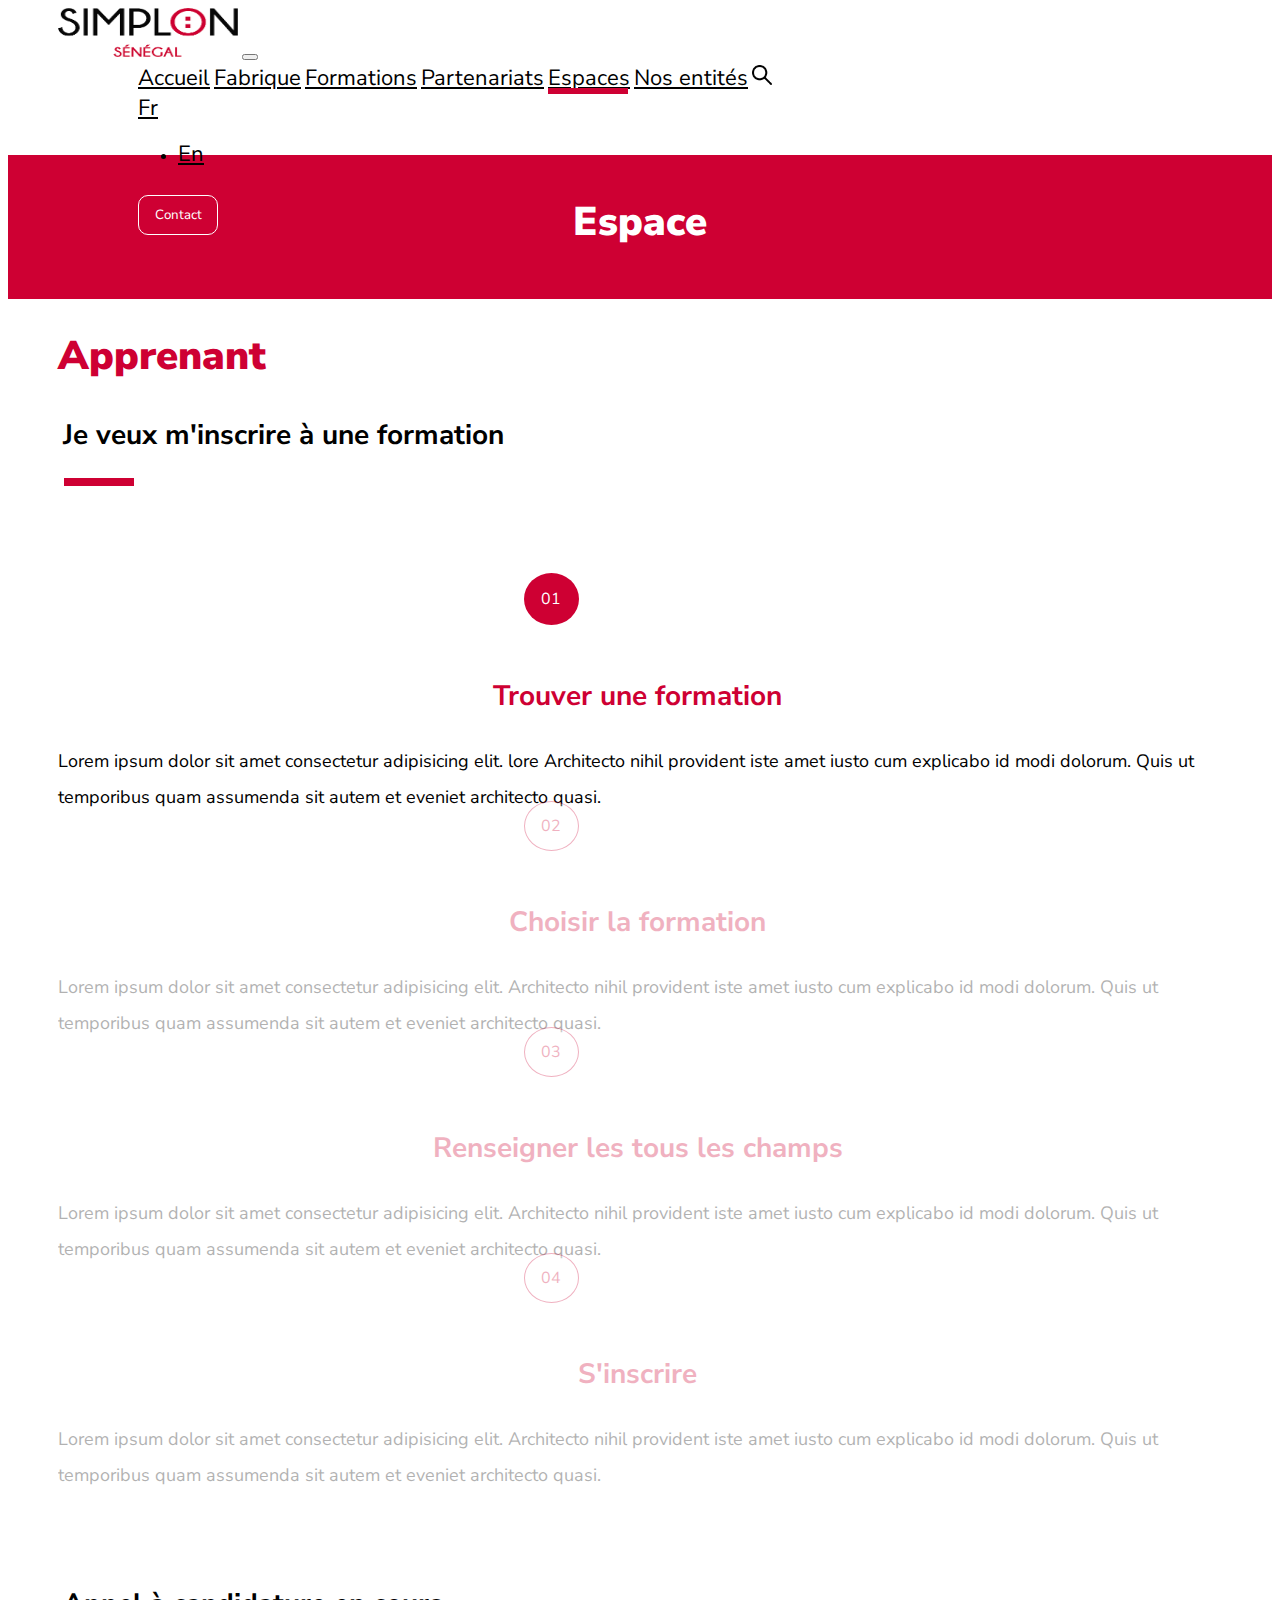
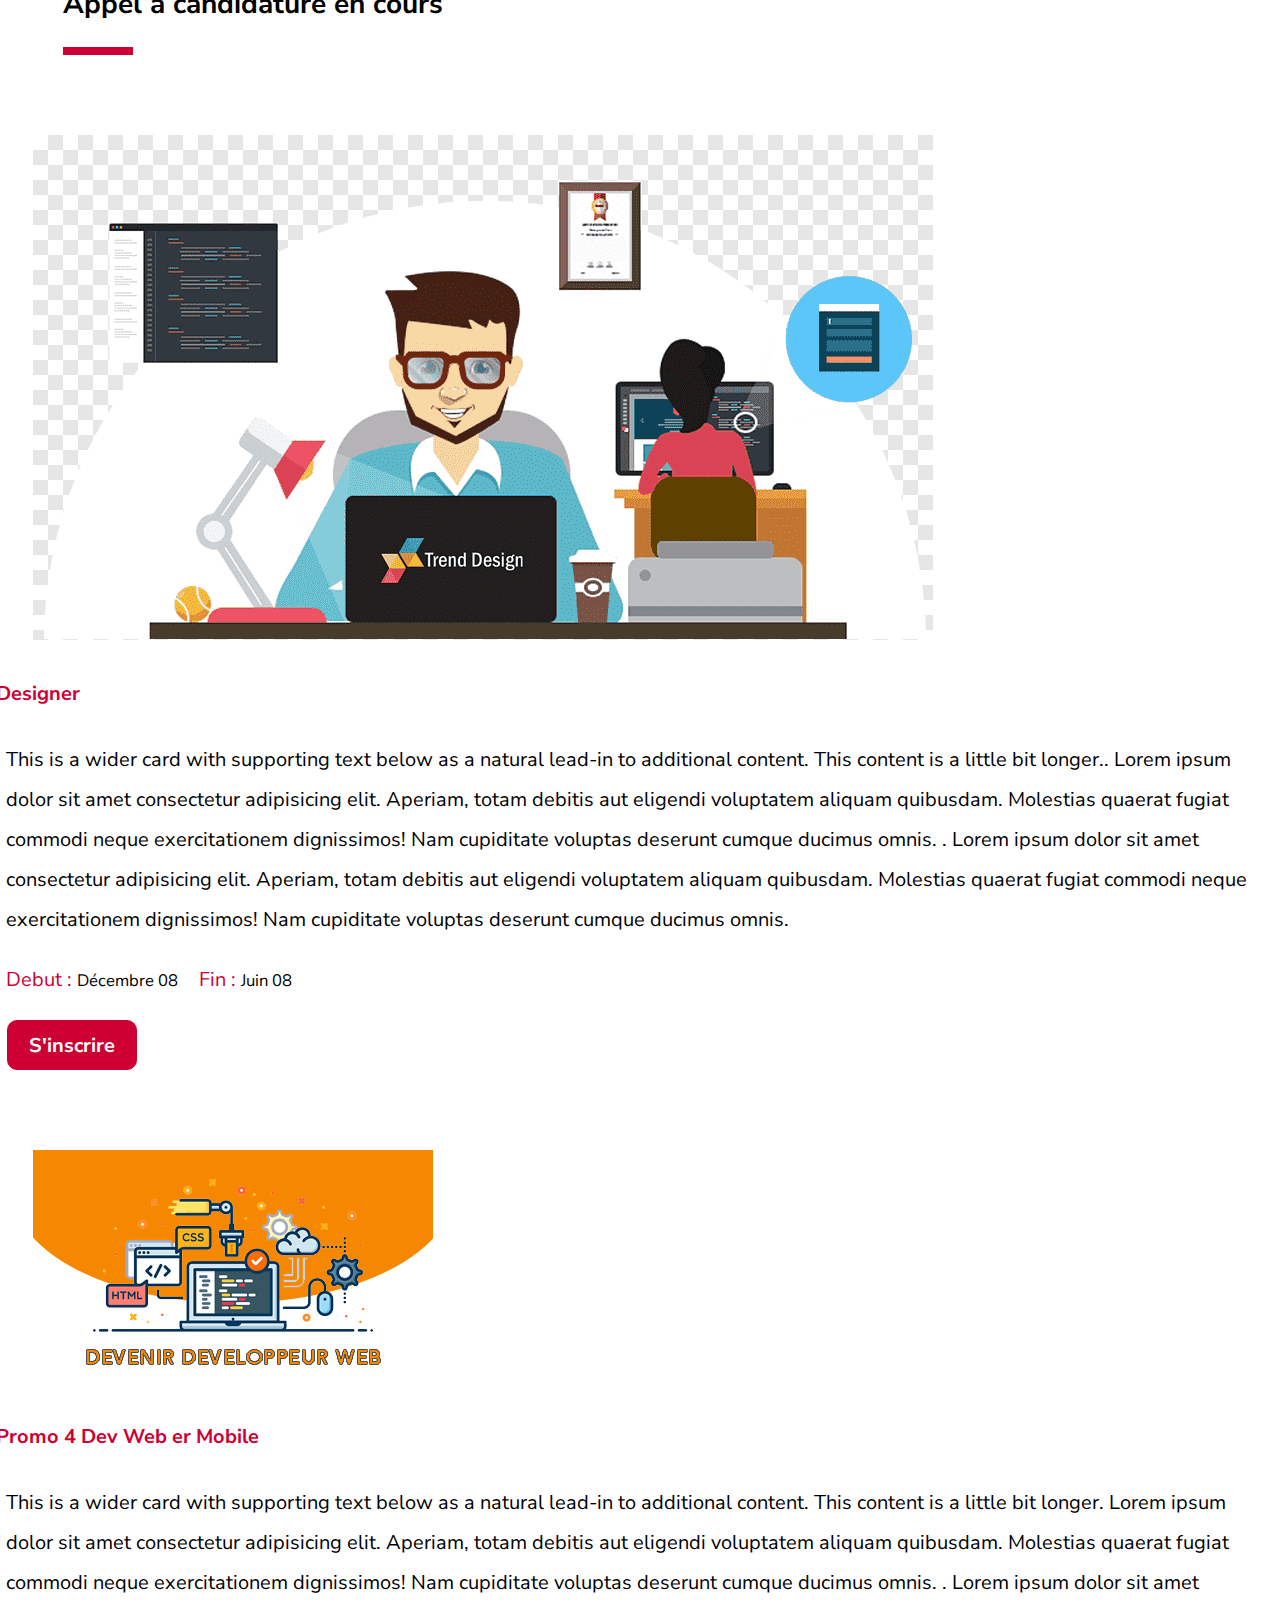
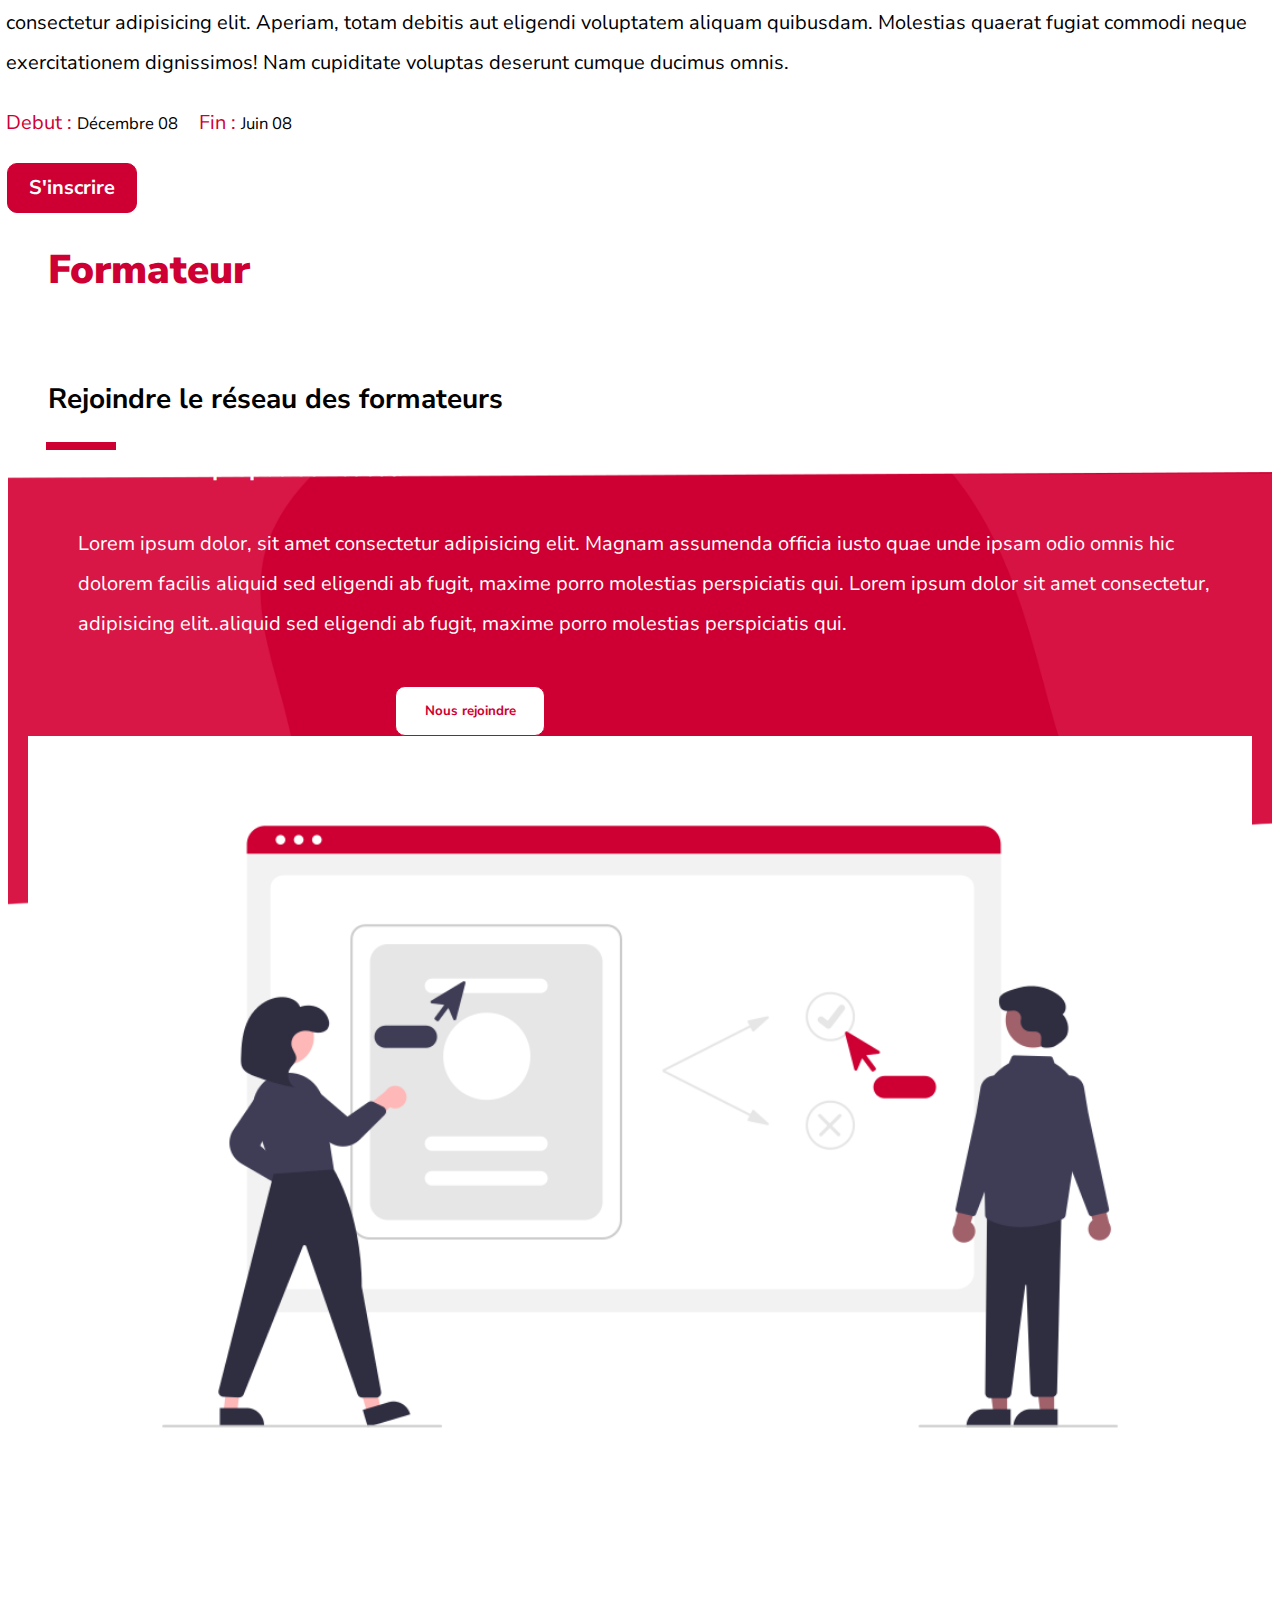
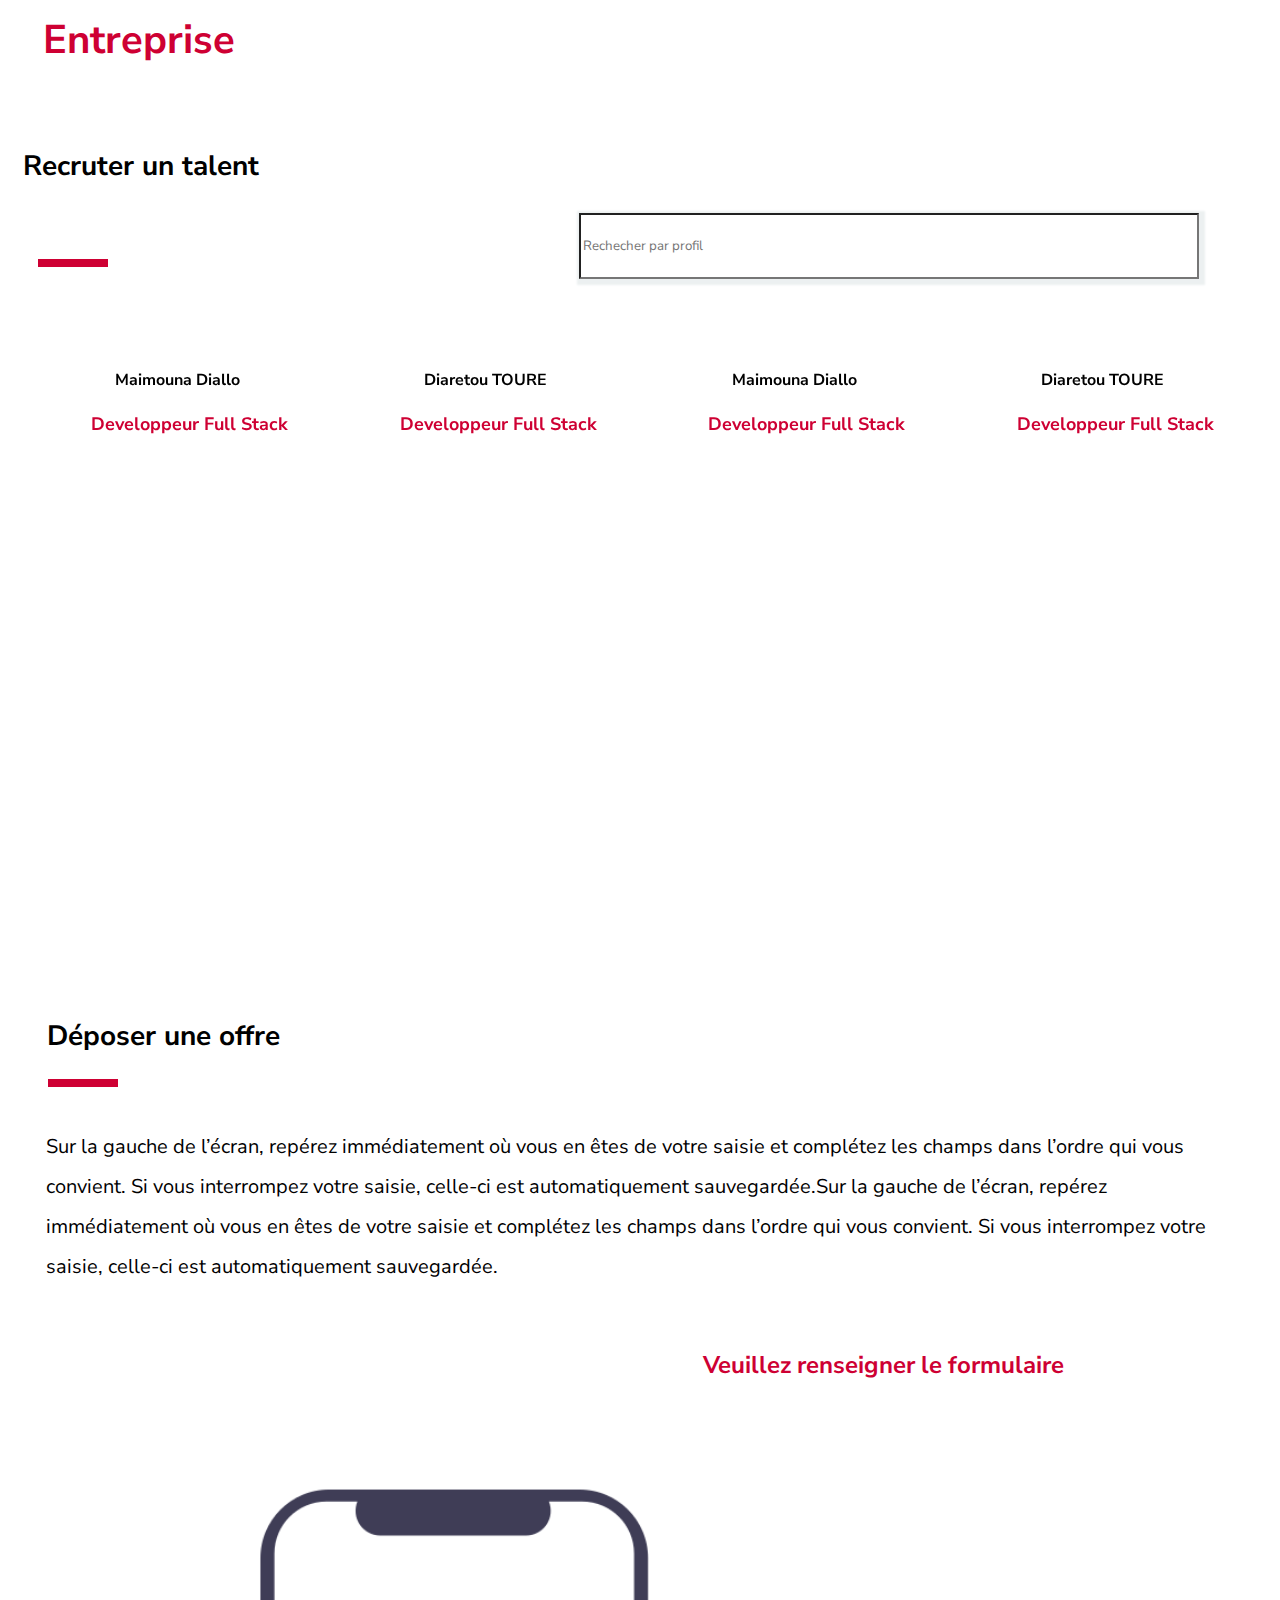
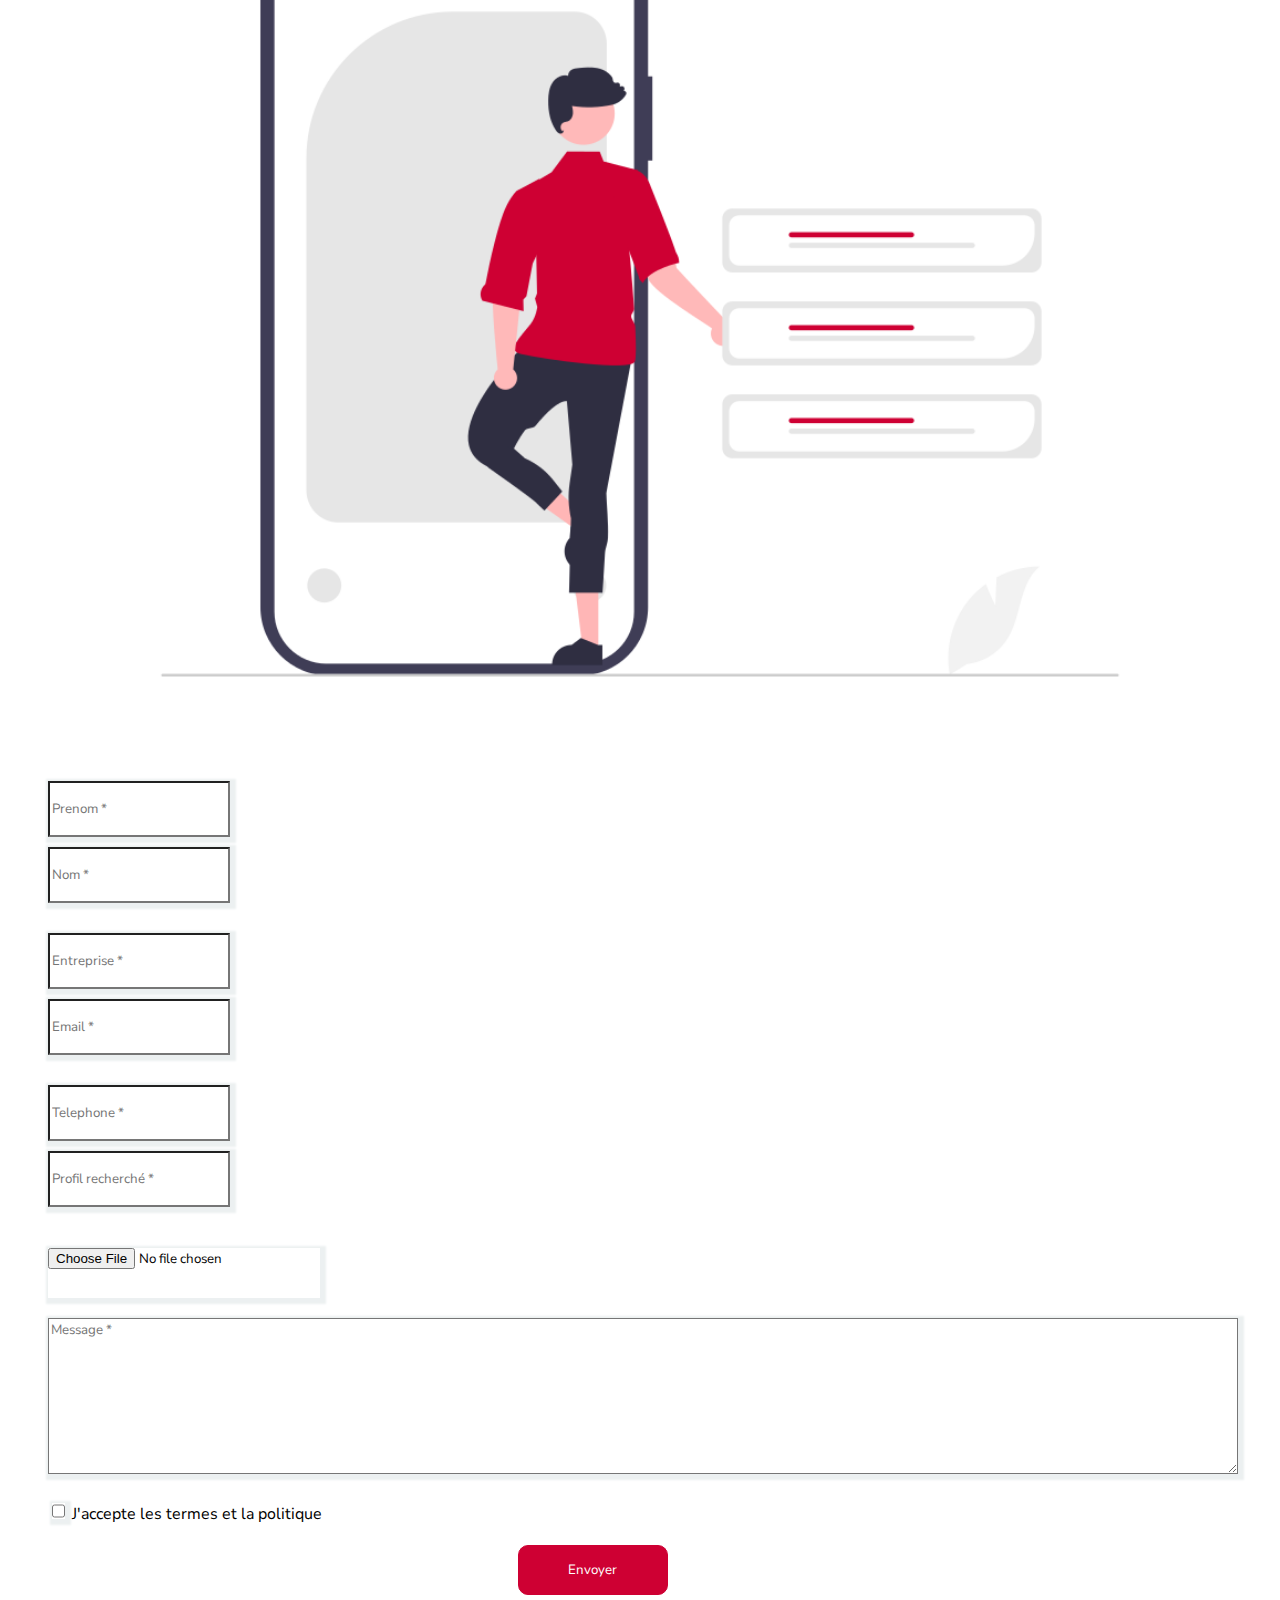
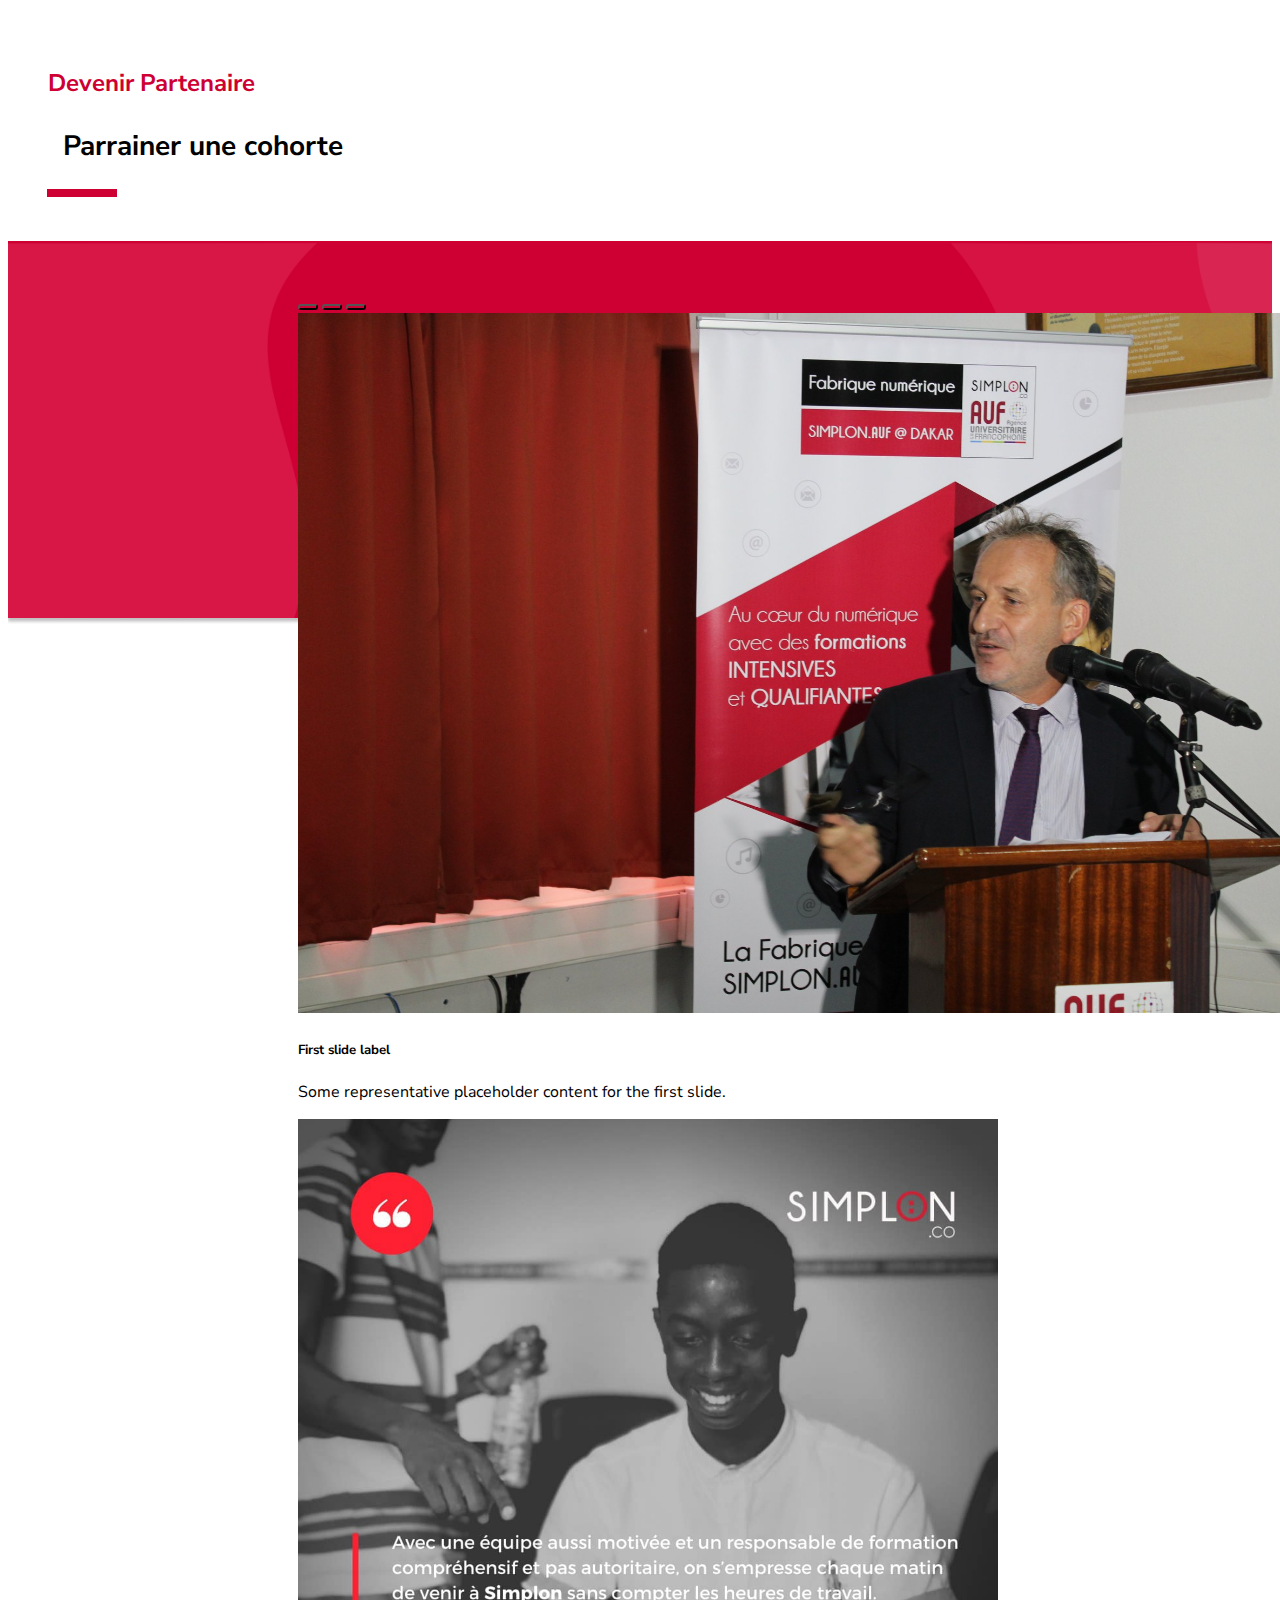
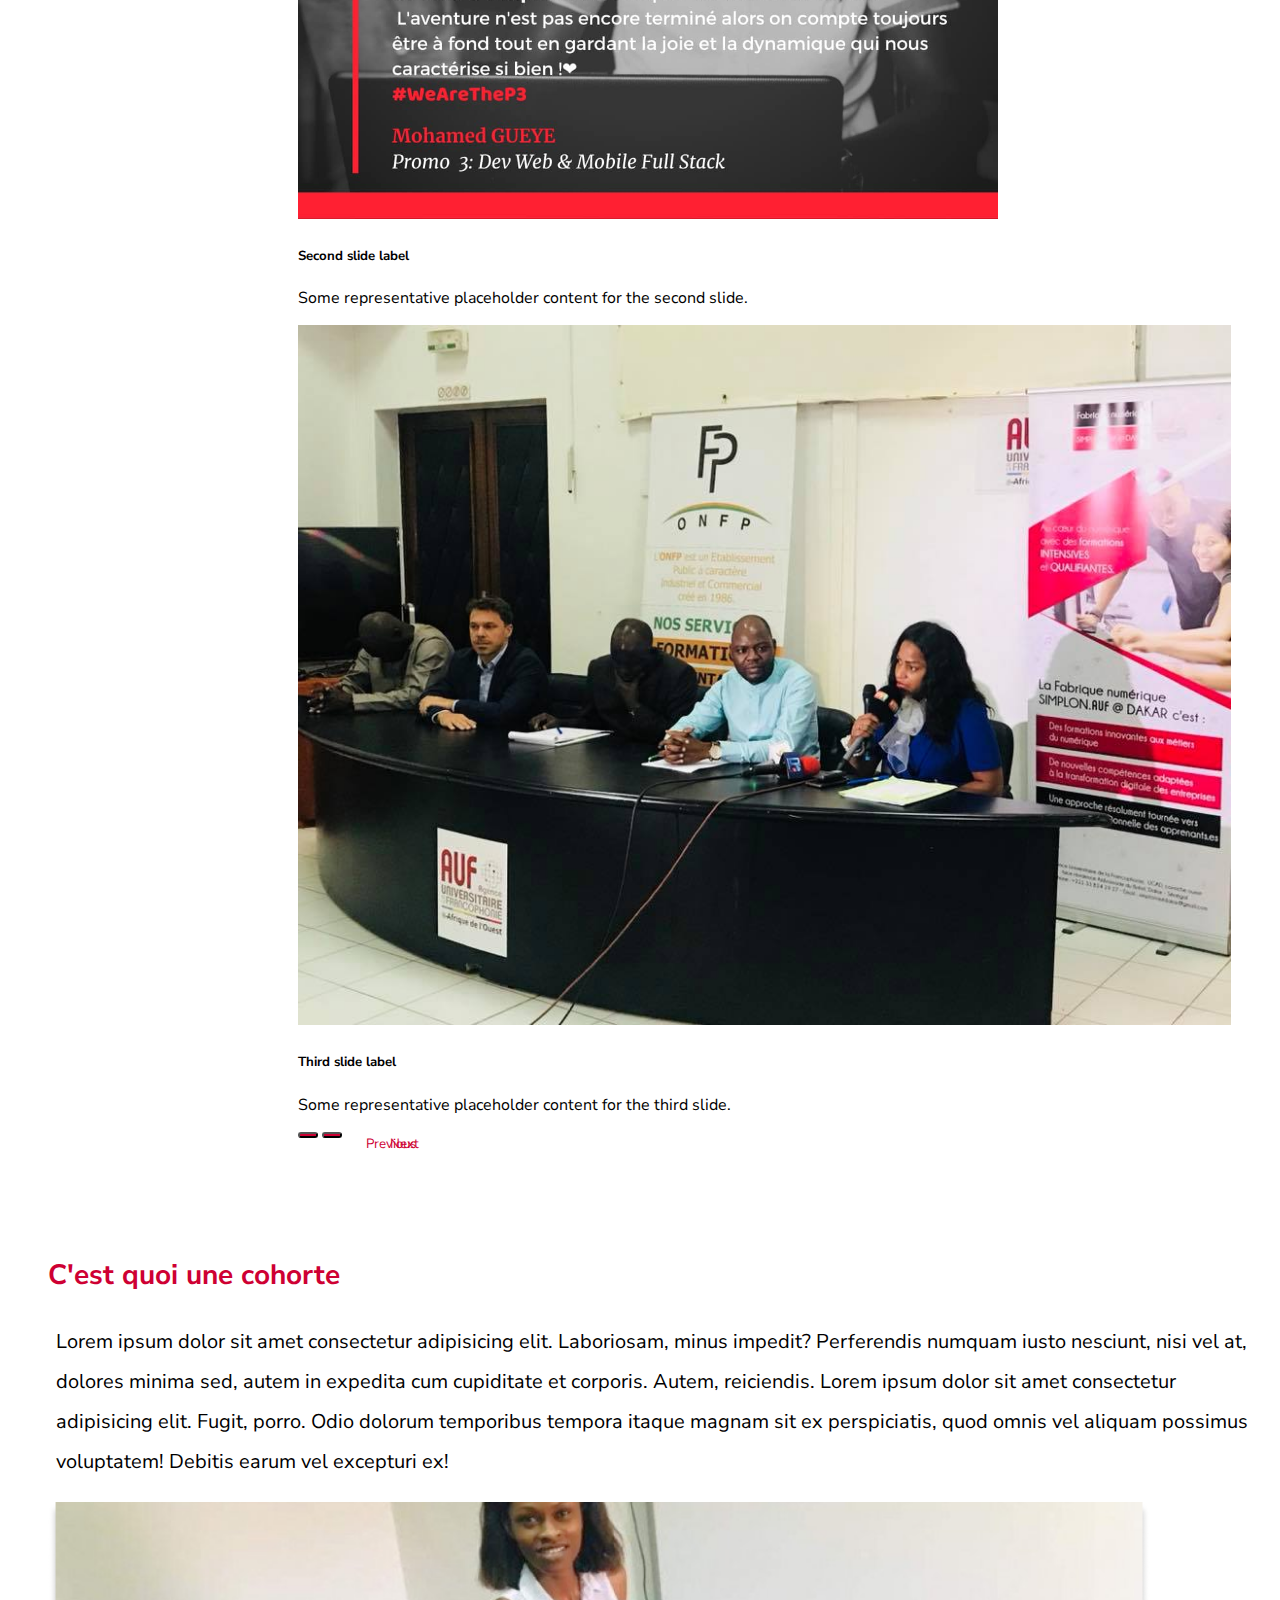
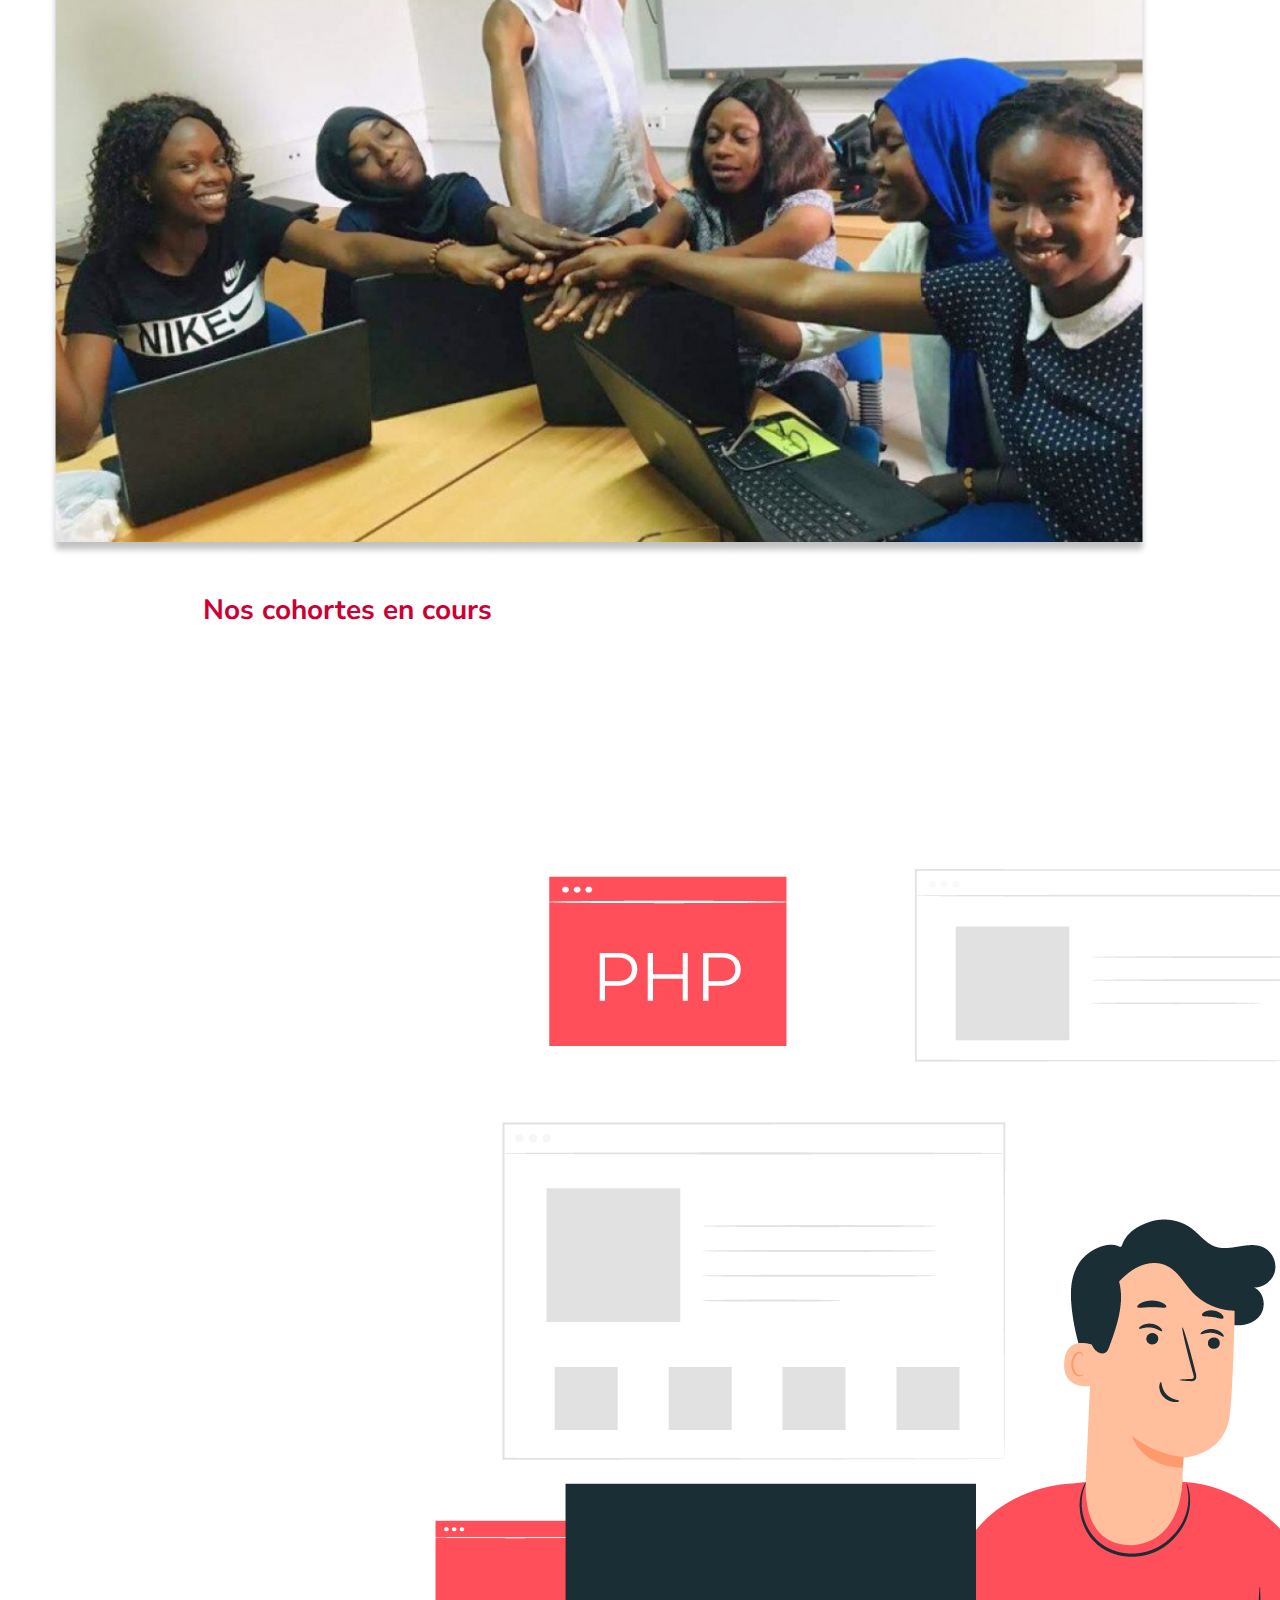
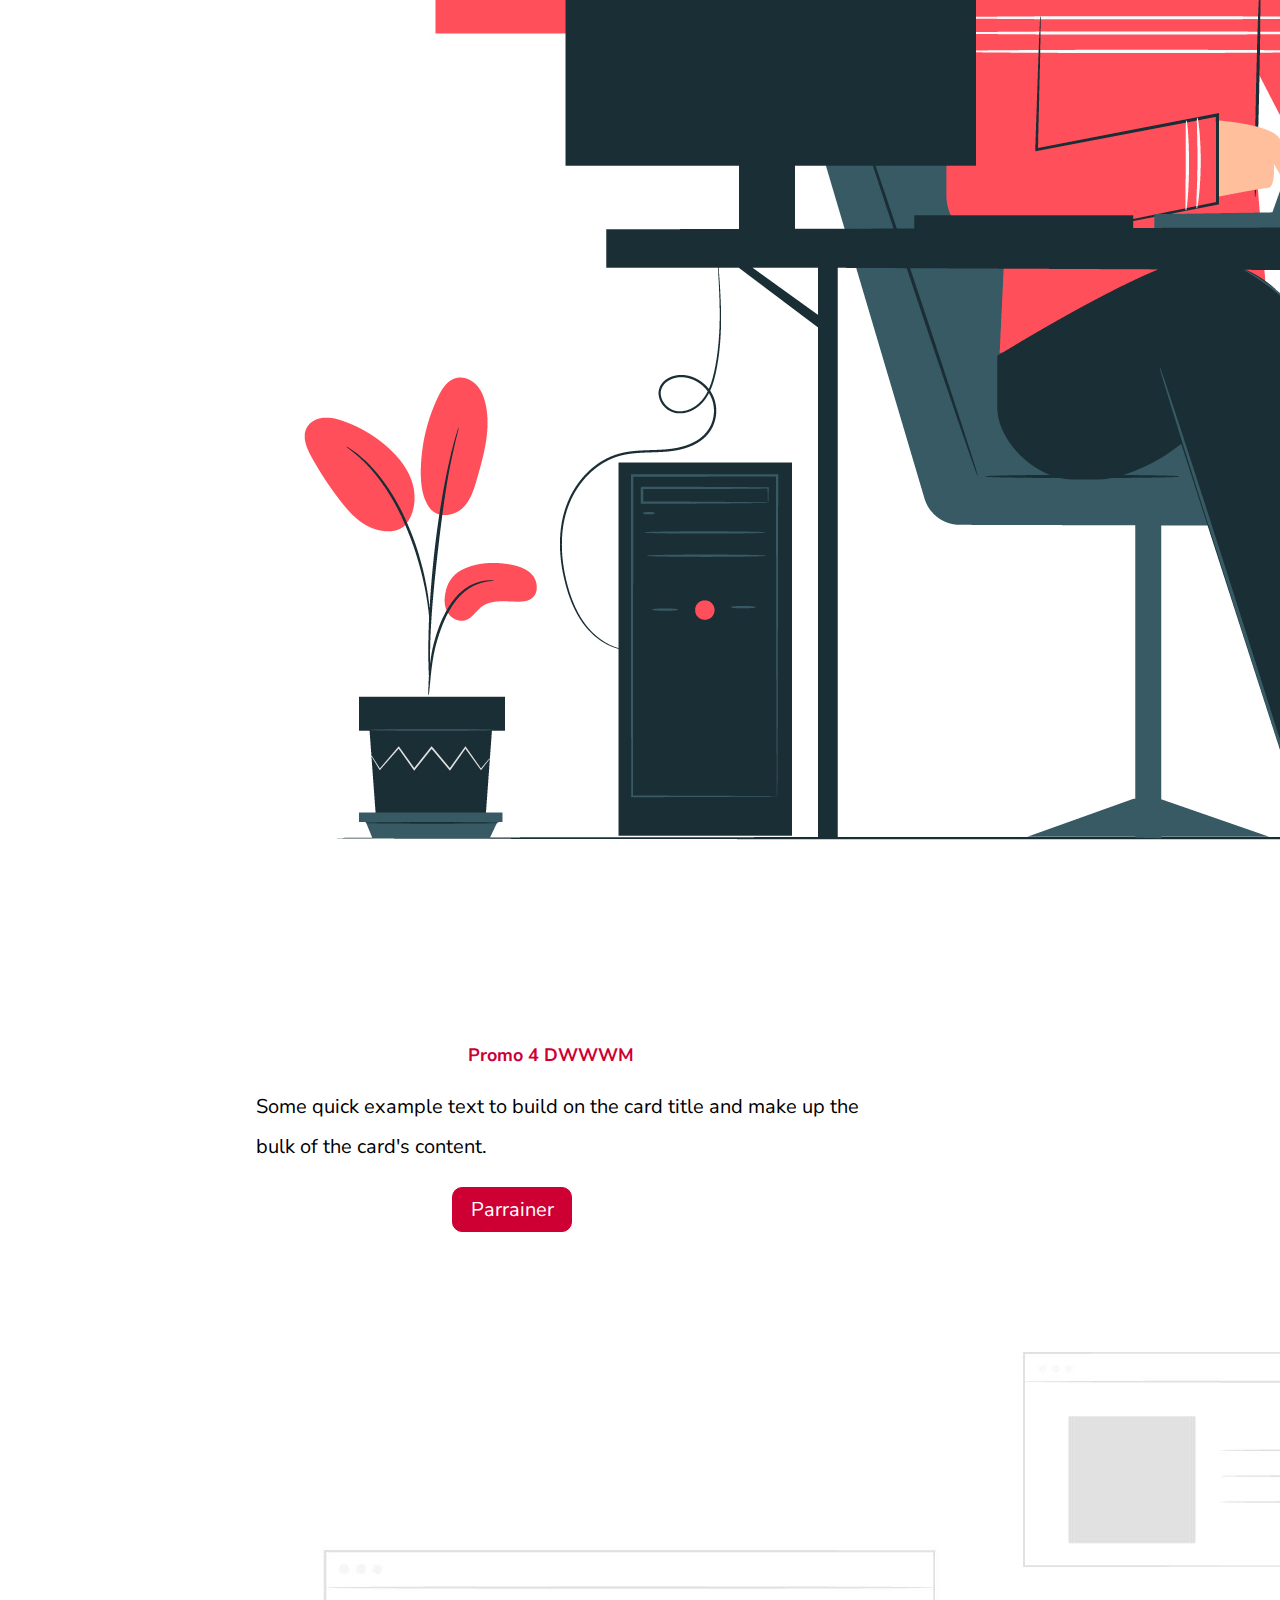
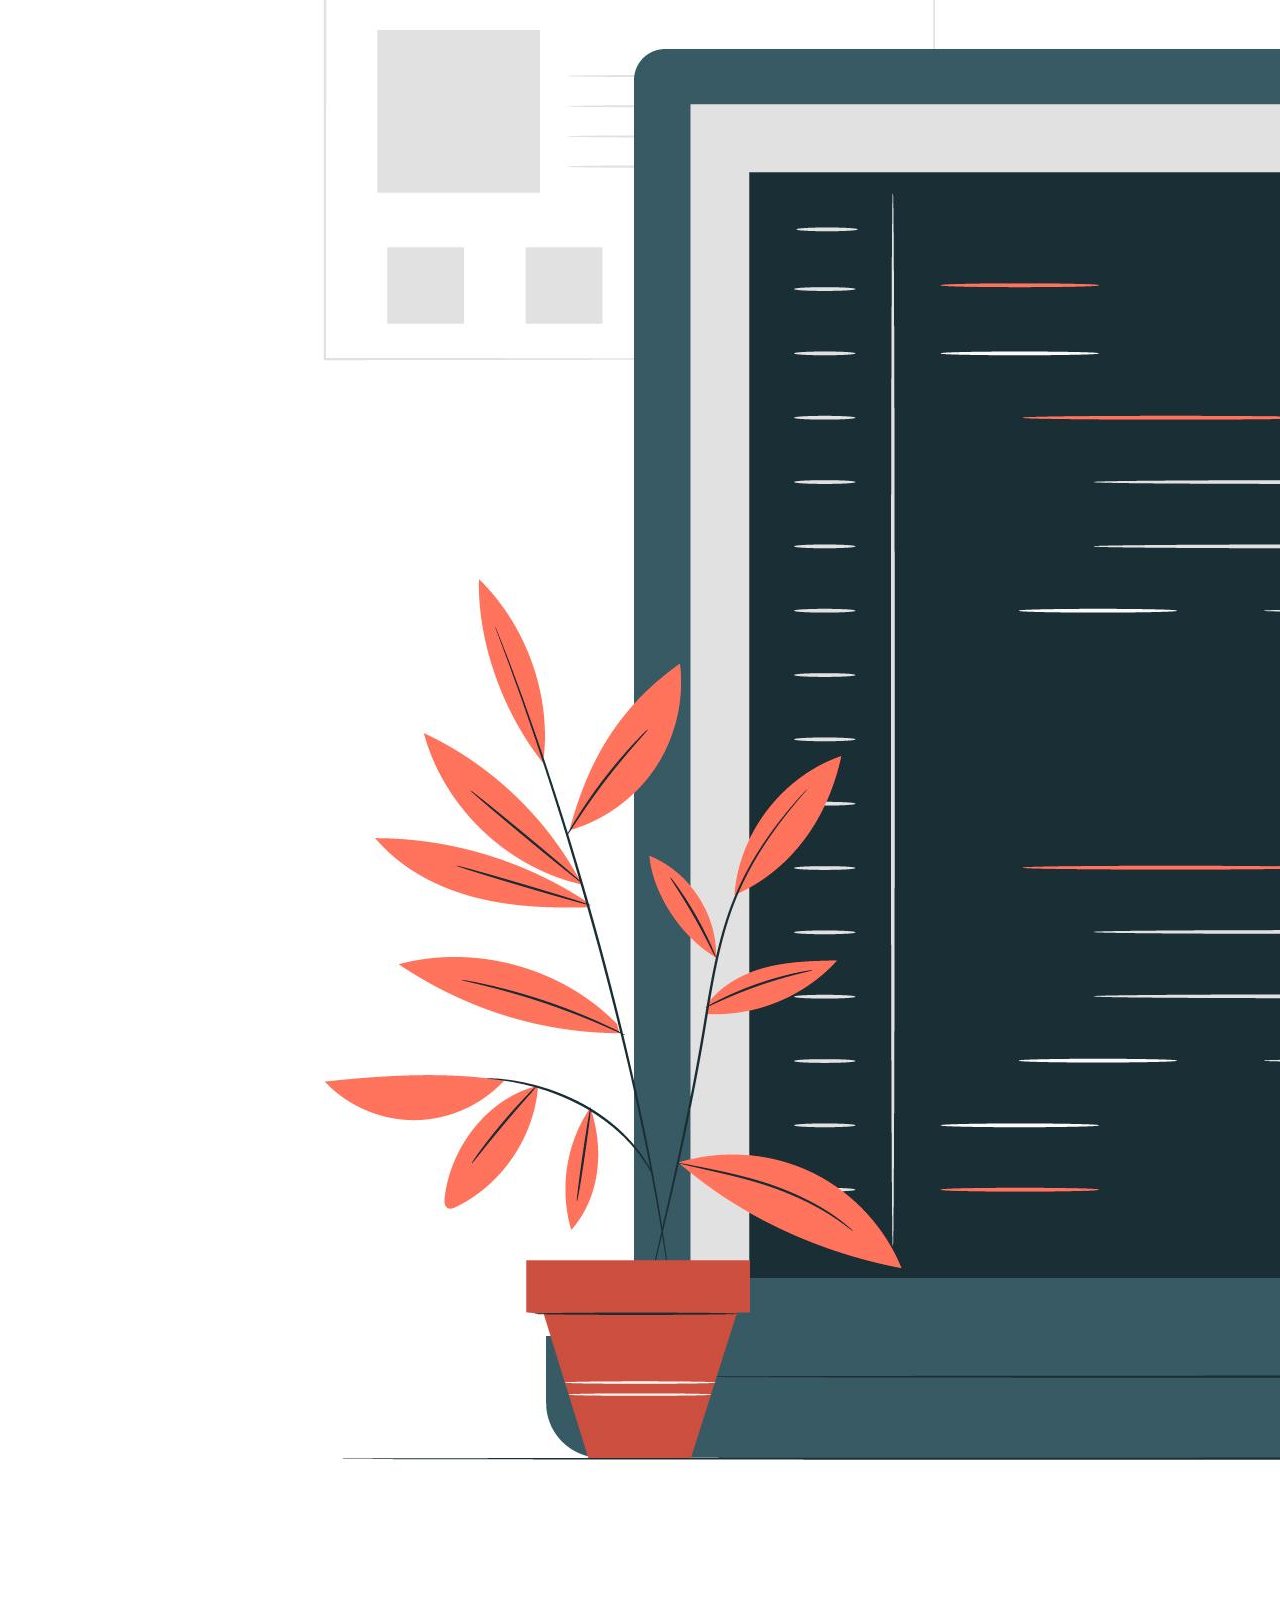
==== espace.html @ 949b2ce4 "Feat : Rectification pour la partie appel à la candidature en cours" ====
<!DOCTYPE html>
<html lang="fr">
<head>
    <meta charset="UTF-8">
    <meta http-equiv="X-UA-Compatible" content="IE=edge">
    <meta name="viewport" content="width=device-width, initial-scale=1.0">
    <link href="https://cdn.jsdelivr.net/npm/bootstrap@5.1.3/dist/css/bootstrap.min.css" rel="stylesheet" integrity="sha384-1BmE4kWBq78iYhFldvKuhfTAU6auU8tT94WrHftjDbrCEXSU1oBoqyl2QvZ6jIW3" crossorigin="anonymous">
    <!--Owl Bootstrap-->
    <link rel="stylesheet" href="https://cdnjs.cloudflare.com/ajax/libs/OwlCarousel2/2.3.4/assets/owl.carousel.min.css" integrity="sha512-tS3S5qG0BlhnQROyJXvNjeEM4UpMXHrQfTGmbQ1gKmelCxlSEBUaxhRBj/EFTzpbP4RVSrpEikbmdJobCvhE3g==" crossorigin="anonymous" referrerpolicy="no-referrer"/>
    <!--Fin-->
    <!--Owl Bootstrap Theme-->
    <link rel="stylesheet" href="https://cdnjs.cloudflare.com/ajax/libs/OwlCarousel2/2.3.4/assets/owl.theme.default.min.css" integrity="sha512-sMXtMNL1zRzolHYKEujM2AqCLUR9F2C4/05cdbxjjLSRvMQIciEPCQZo++nk7go3BtSuK9kfa/s+a4f4i5pLkw==" crossorigin="anonymous" referrerpolicy="no-referrer"/>
    <!--Fin-->
    <!--Script font Awesome-->
    <script src="https://kit.fontawesome.com/701e555d7c.js" crossorigin="anonymous"></script>
    <!---->
    <script src="https://cdn.jsdelivr.net/npm/bootstrap@5.1.3/dist/js/bootstrap.bundle.min.js" integrity="sha384-ka7Sk0Gln4gmtz2MlQnikT1wXgYsOg+OMhuP+IlRH9sENBO0LRn5q+8nbTov4+1p" crossorigin="anonymous"></script>
    <link rel="stylesheet" href="espace.css">
    <title>Espace</title>
</head>
<body>
    <header>
        <nav class="navbar navbar-expand-lg navbar-light bg-light">
            <div class="container-fluid">
              <a class="navbar-brand" href="#"><img src="Images/logo.png" class="logo" alt=""></a>
              <button class="navbar-toggler" type="button" data-bs-toggle="collapse" data-bs-target="#navbarNavAltMarkup" aria-controls="navbarNavAltMarkup" aria-expanded="false" aria-label="Toggle navigation">
                <span class="navbar-toggler-icon"></span>
              </button>
              <div class="collapse navbar-collapse" id="navbarNavAltMarkup">
                <div class="navbar-nav">
                  <a class="nav-link" href="#">Accueil</a>
                  <a class="nav-link ms-5" href="#">Fabrique</a>
                  <a class="nav-link ms-5" href="#">Formations</a>
                  <a class="nav-link ms-5" href="#">Partenariats</a>
                  <a class="nav-link ms-5 active" href="#" id="trait">Espaces</a>
                  <a class="nav-link ms-5" href="#">Nos entités</a>
                  <a class="nav-link ms-5" href="#"><img src="Images/search.png" class="loupe" alt=""></a>
                  <div class="nav-item dropdown">
                      <a class="nav-link dropdown-toggle ms-5" data-bs-toggle="dropdown" href="#" role="button" aria-expanded="false">Fr</a>
                      <ul class="dropdown-menu" >
                        <li><a class="dropdown-item" href="#">En</a></li>
                      </ul>
                  </div>
                 <button class="btn-contact ms-5">Contact</button>             
                </div>
              </div>
            </div>
          </nav>
    </header>
    
    <main>
      <!-- Bande Rouge de Espace -->
      <nav class="container-fluid" id="bande-rouge">
        <h2><b>Espace</b></h2>
      </nav>
      <!-- Partie -->
      <section class="apprenant">
        <h2 class="text-center"><b>Apprenant</b></h2>
        <h3>Je veux m'inscrire à une formation</h3>
        <div class="barre"></div><br>
        <div class="row">
          <div class="col-lg-3">
            <div class="column1">
                <button class="cercle">01<div id="barre-entre-chiffre"></div></button>
                <div id="barre-entre-chiffre"></div>
                <h3>Trouver une formation</h3>
                <span>Lorem ipsum dolor sit amet consectetur adipisicing elit. lore Architecto nihil provident iste amet iusto cum explicabo id modi dolorum. Quis ut temporibus quam assumenda sit autem et eveniet architecto quasi.</span>
            
            </div>
          </div>
            <div class="col-lg-3">
              <div class="column2">
                <button class="cercle-blanc">02</button>
                <h3>Choisir la formation</h3>
                <span>Lorem ipsum dolor sit amet consectetur adipisicing elit. Architecto nihil provident iste amet iusto cum explicabo id modi dolorum. Quis ut temporibus quam assumenda sit autem et eveniet architecto quasi.</span>
              </div>  
            </div>
            <div class="col-lg-3">
              <div class="column3">
                <button class="cercle-blanc">03</button>
                <h3>Renseigner les tous les champs</h3>
                <span>Lorem ipsum dolor sit amet consectetur adipisicing elit. Architecto nihil provident iste amet iusto cum explicabo id modi dolorum. Quis ut temporibus quam assumenda sit autem et eveniet architecto quasi.</span>
              </div>
            </div>
            <div class="col-lg-3">
              <div class="column4">
                <button class="cercle-blanc">04</button>
                <h3>S'inscrire</h3>
                <span>Lorem ipsum dolor sit amet consectetur adipisicing elit. Architecto nihil provident iste amet iusto cum explicabo id modi dolorum. Quis ut temporibus quam assumenda sit autem et eveniet architecto quasi.</span>
              </div>  
            </div>
        </div>
    </section>
    <br><br>
    <!-- fin de block -->
    <!-- Appel à une candidature en cours  -->
    <section>
      <div class="candidature">
        <h3>Appel à candidature en cours</h3>
          <div class="barre"></div>
          <div class="container-fluid p-md-5">
              <div class="card mb-3">
                  <div class="row g-0">
                      <div class="col-md-6">
                          <img src="Images/design.png" class="img-fluid rounded-start w-md-100" alt="..."  >
                      </div>
                      <div class="col-md-6 w-sm-100 w-md-100">
                          <div class="card-body ">
                            <h5 class="card-title text-center ">Designer</h5>
                            <p class="card-text" >This is a wider card with supporting text below as a natural lead-in to additional content. This content is a little bit longer.. Lorem ipsum dolor sit amet consectetur adipisicing elit. Aperiam, totam debitis aut eligendi voluptatem aliquam quibusdam. Molestias quaerat fugiat commodi neque exercitationem dignissimos! Nam cupiditate voluptas deserunt cumque ducimus omnis. . Lorem ipsum dolor sit amet consectetur adipisicing elit. Aperiam, totam debitis aut eligendi voluptatem aliquam quibusdam. Molestias quaerat fugiat commodi neque exercitationem dignissimos! Nam cupiditate voluptas deserunt cumque ducimus omnis.</p>
                            <p class="card-text"><span>Debut :&nbsp;</span><small class="text-muted">Décembre 08 &emsp;</small><span>Fin :&nbsp;</span><small class="text-muted">Juin 08</small></p>
                            <button class="text-center">S'inscrire</button>
                          </div>
                      </div>
                   </div>
                
                  <div class="row g-0">
                      <div class="col-md-6">
                          <img src="Images/dev.png" class="img-fluid rounded-start w-100" alt="..."  >
                      </div>
                      <div class="col-md-6 w-sm-100">
                          <div class="card-body">
                              <h5 class="card-title text-center">Promo 4 Dev Web er Mobile</h5>
                              <p class="card-text" >This is a wider card with supporting text below as a natural lead-in to additional content. This content is a little bit longer. Lorem ipsum dolor sit amet consectetur adipisicing elit. Aperiam, totam debitis aut eligendi voluptatem aliquam quibusdam. Molestias quaerat fugiat commodi neque exercitationem dignissimos! Nam cupiditate voluptas deserunt cumque ducimus omnis. . Lorem ipsum dolor sit amet consectetur adipisicing elit. Aperiam, totam debitis aut eligendi voluptatem aliquam quibusdam. Molestias quaerat fugiat commodi neque exercitationem dignissimos! Nam cupiditate voluptas deserunt cumque ducimus omnis.</p>
                              <p class="card-text"><span>Debut :&nbsp;</span><small class="text-muted">Décembre 08 &emsp;</small><span>Fin :&nbsp;</span><small class="text-muted">Juin 08</small> </p>
                              <button>S'inscrire</button>
                            </div>
                      </div>
                  </div>
             </div>
            </div>
      </div>         
    </section>
    <section>
      <div class="formateur">
        <h2 class="text-center"><b>Formateur</b></h2><br>
        <h3>Rejoindre le réseau des formateurs</h3>
          <div class="barre"></div>
          <br>
          <img src="Images/f1.png" alt=""> 
          <div class="row g-0">
            <div class="col-md-6">
                <div class="card-body">
                  <h5 class="card-title">A propos du réseau</h5>
                  <p>Lorem ipsum dolor, sit amet consectetur adipisicing elit. Magnam assumenda officia iusto quae unde ipsam odio omnis hic dolorem facilis aliquid sed eligendi ab fugit, maxime porro  molestias perspiciatis qui. Lorem ipsum dolor sit amet consectetur,  adipisicing elit..aliquid sed eligendi ab fugit, maxime porro molestias perspiciatis qui.</p>
                  <br>
                  <button><b>Nous rejoindre</b></button>
              </div>
            </div>
            <div class="col-md-6">
              <img src="Images/formateur.png" class="img-fluid rounded-start " alt="..."  >
                  </div>
            </div>
      </div>
    </section>
    <section>
      <div class="container-fluid">
        <div class="entreprise">
          <h2 class="text-center">Entreprise</h2>
          <div class="row">
            <div class="col-md-6">
              <h3>Recruter un talent</h3>
            </div>
            <div class="col-md-6">
              <input type="text" class="form-control" id="validationDefault03" placeholder="Rechecher par profil" required>
            </div>
          </div>
         
          <div class="barre"></div>
          <div class="container-fluid">
            <div class="row">
              <div class="owl-carousel owl-theme">
                <div class="item mb-4">
                  <div class="card border-0 shadow">
                    <img src="Images/img1.jpg" alt="" class="card-img-top">
                    <div class="card-body">
                      <h4>Maimouna Diallo</h4>
                      <h3>Developpeur Full Stack</h3>
                      <div class="reseaux-sociaux">
                        <a href="https://fr-fr.facebook.com/"><i class="fab fa-facebook" target="_blank" style="color: #CE0033"></i></a>
                        <a href="https://twitter.com/i/flow/login?input_flow_data=%7B%22requested_variant%22%3A%22eyJsYW5nIjoiZnIifQ%3D%3D%22%7D"><i class="fab fa-twitter" style="color: #CE0033;" target="blank"></i></a>
                        <a href="https://www.linkedin.com/login/fr"><i class="fab fa-linkedin" style="color: #CE0033;"></i></a>
                      </div>
                    </div>
                  </div>
                </div>
                <!--Items end-->
                <div class="item mb-4">
                  <div class="card border-0 shadow">
                    <img src="Images/img1.jpg" alt="" class="card-img-top">
                    <div class="card-body">
                      <h4>Diaretou TOURE</h4>
                      <h3>Developpeur Full Stack</h3>
                      <div class="reseaux-sociaux">
                        <a href="https://fr-fr.facebook.com/"><i class="fab fa-facebook" target="_blank" style="color: #CE0033;"></i></a>
                        <a href="https://twitter.com/i/flow/login?input_flow_data=%7B%22requested_variant%22%3A%22eyJsYW5nIjoiZnIifQ%3D%3D%22%7D"><i class="fab fa-twitter" style="color: #CE0033;"></i></a>
                        <a href="https://www.linkedin.com/login/fr"><i class="fab fa-linkedin" style="color: #CE0033;"></i></a>
                      </div>
                     
                    </div>
                  </div>
                </div>
                <!--Items end-->
                
            </div>
            </div>
          </div>
        </div>
      </div>
    </section>
    <br>

    <section>
      <div class="offre">
        <h3>Déposer une offre</h3>
        <div class="barre"></div>
        <p>
          Sur la gauche de l’écran, repérez immédiatement où vous en êtes de votre saisie et complétez les champs dans l’ordre qui vous convient. 
          Si vous interrompez votre saisie, celle-ci est automatiquement sauvegardée.Sur la gauche de l’écran, repérez immédiatement où vous en êtes de votre saisie et complétez les champs dans l’ordre qui vous convient. 
          Si vous interrompez votre saisie, celle-ci est automatiquement sauvegardée.
        </p>
        <br>
        <h2>Veuillez renseigner le formulaire</h2>
        <div class="card mb-3">
          <div class="row g-0">
              <div class="col-md-6">
                  <img src="Images/form1.png" class="img-fluid rounded-start " alt="..."  >
              </div>
              
              <div class="col-md-6">
                  <form action="#">
                      <div class="row g-2">
                        <div class="col-md">
                          <div class="form-group">
                            <label for="formGroupExampleInput" class="form-label"></label>
                            <input type="text" class="form-control" id="formGroupExampleInput" placeholder="Prenom *">
                          </div>
                        </div>
                        <div class="col-md">
                          <div class="form-group">
                            <label for="formGroupExampleInput" class="form-label"></label>
                            <input type="text" class="form-control" placeholder="Nom *" style="box-shadow: 60px black;">
                          </div>
                        </div>
                      </div>
                      <!-- -->
                      <div class="row g-2">
                        <div class="col-md">
                          <div class="form-group">
                            <label for="formGroupExampleInput" class="form-label"></label>
                            <input type="text" class="form-control" placeholder="Entreprise *">
                          </div>
                        </div>
                        <div class="col-md">
                          <div class="form-group">
                            <label for="formGroupExampleInput" class="form-label"></label>
                            <input type="text" class="form-control"  placeholder="Email *">
                          </div>
                        </div>
                      </div>
                      <!--  -->
                      <div class="row g-2">
                        <div class="col-md">
                          <div class="form-group">
                            <label for="formGroupExampleInput" class="form-label"></label>
                            <input type="text" class="form-control" placeholder="Telephone *">
                          </div>
                        </div>
                        <div class="col-md">
                          <div class="form-group">
                            <label for="formGroupExampleInput" class="form-label"></label>
                            <input type="text" class="form-control"  placeholder="Profil recherché *">
                          </div>
                        </div>
                      </div>
    
                      <!--  -->
                      <div class="row g-2">
                        <div class="col-md">
                        
                        </div>
                        <div class="col-md">
                          <div class="form-group">
                            <input type="file">
                          </div>
                        </div>
                      </div>
    
                        <!--  -->
                        <div class="row g-2">                  
                            <div class="form-group">
                              <textarea class="form-control" id="texterea" placeholder="Message *"></textarea>
                            </div>
                        </div>
                          <div class="row g-2">
                            <div class="form-check">
                              <input type="checkbox" class="form-check-input" id="exampleCheck1">
                              <label class="form-check-label" for="exampleCheck1">J'accepte les termes et la politique</label>
                            </div>
                          </div>
                          <button class="envoyeroffre">Envoyer</button>
                      </form>
                </div>
                  
              </div>
           </div>
        </div>
    </section>
    <br>
    <!--Section Devenir partenaire-->
    <section>
      <div class="partenaire">
        <h2>Devenir Partenaire</h2>
        <h3>Parrainer une cohorte</h3>
        <!-- <span>Nos parrains</span> -->
        <div class="barre"></div><br><br>
        <!-- <h3 class="parh3">Nos parrains</h3> -->
        <img src="Images/partenaire1.png" alt="" id="partenaire1">
        <!--Carousel-->
        <div class="carousel1">
        <div id="carouselExampleDark" class="carousel carousel-dark slide" data-bs-ride="carousel">
          <div class="carousel-indicators">
            <button type="button" data-bs-target="#carouselExampleDark" data-bs-slide-to="0" class="active" aria-current="true" aria-label="Slide 1"></button>
            <button type="button" data-bs-target="#carouselExampleDark" data-bs-slide-to="1" aria-label="Slide 2"></button>
            <button type="button" data-bs-target="#carouselExampleDark" data-bs-slide-to="2" aria-label="Slide 3"></button>
          </div>
          <div class="carousel-inner">
            <div class="carousel-item active" data-bs-interval="10000">
              <img src="Images/partenaire2.jpg" class="d-block w-100" alt="...">
              <div class="carousel-caption d-none d-md-block">
                <h5>First slide label</h5>
                <p>Some representative placeholder content for the first slide.</p>
              </div>
            </div>
            <div class="carousel-item" data-bs-interval="2000">
              <img src="Images/partenaire3.jpg" class="d-block w-100" alt="...">
              <div class="carousel-caption d-none d-md-block">
                <h5>Second slide label</h5>
                <p>Some representative placeholder content for the second slide.</p>
              </div>
            </div>
            <div class="carousel-item">
              <img src="Images/partenaire4.jpg" class="d-block w-100" alt="...">
              <div class="carousel-caption d-none d-md-block">
                <h5>Third slide label</h5>
                <p>Some representative placeholder content for the third slide.</p>
              </div>
            </div>
          </div>
          <button class="carousel-control-prev" type="button" data-bs-target="#carouselExampleDark" data-bs-slide="prev">
            <span class="carousel-control-prev-icon" aria-hidden="true" style="color: #CE0033;"></span>
            <span class="visually-hidden">Previous</span>
          </button>
          <button class="carousel-control-next" type="button" data-bs-target="#carouselExampleDark" data-bs-slide="next">
            <span class="carousel-control-next-icon" aria-hidden="true"></span>
            <span class="visually-hidden">Next</span>
          </button>
        </div>
      </div>
        <br>
        <!--Fin Carousel-->
        <div class="row">
          <div class="col-gauche">
          <div class="col-md-6">
            <h3>C'est quoi une cohorte</h3>
            <p>Lorem ipsum dolor sit amet consectetur adipisicing elit. Laboriosam, minus impedit? Perferendis numquam iusto nesciunt, nisi vel at, dolores minima sed, autem in expedita cum cupiditate et corporis. Autem, reiciendis. Lorem ipsum dolor sit amet consectetur adipisicing elit. Fugit, porro. Odio dolorum temporibus tempora itaque magnam sit ex perspiciatis, quod omnis vel aliquam possimus voluptatem! Debitis earum vel excepturi ex!</p>
            <img src="Images/team.png" alt="" class="team">
          </div>
        </div>
          <div class="col-md-6">
            <h3 class="cohorte">Nos cohortes en cours</h3>
            <div id="carouselExampleControls" class="carousel slide w-sm-50" data-bs-ride="carousel" style="width: 40rem;">
              <div class="carousel-inner w-100">
                <div class="carousel-item active w-sm-100">
                  <div class="card w-sm-100" style="width: 40rem;">
                    <img src="Images/slide1.jpg" class="card-img-top" alt="...">
                    <div class="card-body">
                      <div class="card-title">
                        <h2>Promo 4 DWWWM</h2>
                      </div>
                      <p class="card-text">Some quick example text to build on the card title and make up the bulk of the card's content.</p>
                      <button class="btn-parrainer">Parrainer</button>
                    </div>
                    
                  </div>
                </div>
                <div class="carousel-item w-sm-100">
                  <div class="card w-sm-100" style="width: 40rem;">
                    <img src="Images/slide2.jpg" class="card-img-top" alt="...">
                    <div class="card-body">
                      <div class="card-title">
                        <h2>Promo 4 SaaS</h2>
                      </div>
                      <p class="card-text">Some quick example text to build on the card title and make up the bulk of the card's content.</p>
                      <button class="btn-parrainer">Parrainer</button>
                    </div>
                  </div>
                </div>
                <div class="carousel-item w-sm-100">
                  <div class="card w-sm-100" style="width: 40rem;">
                    <img src="Images/slide3.jpg" class="card-img-top" alt="...">
                    <div class="card-body">
                      <div class="card-title">
                        <h2>Promo Referent Digital</h2>
                      </div>
                      <p class="card-text">Some quick example text to build on the card title and make up the bulk of the card's content.</p>
                      <button class="btn-parrainer">Parrainer</button>
                    </div>
                  </div>
                </div>
              </div>
              <button class="carousel-control-prev" type="button" data-bs-target="#carouselExampleControls" data-bs-slide="prev">
                <span class="carousel-control-prev-icon" aria-hidden="true"></span>
                <span class="visually-hidden">Previous</span>
              </button>
              <button class="carousel-control-next" type="button" data-bs-target="#carouselExampleControls" data-bs-slide="next">
                <span class="carousel-control-next-icon" aria-hidden="true"></span>
                <span class="visually-hidden">Next</span>
              </button>
            </div>
          </div>
        </div>
      </div>
    </section>
    <br>
    <!--Section Activité-->
    <section>
      <div class="activite">
        <h2>Participer aux activités de la formartion</h2>
        <div class="barre"></div><br>
        <h3>Nos dernière activités</h3>
        <div class="row">
          <div class="col-md-6">
            <p>Lorem ipsum dolor sit amet consectetur adipisicing elit. Deleniti ullam alias in, officiis aut sunt reprehenderit ipsum aperiam, veritatis, recusandae incidunt obcaecati dolore enim officia quae asperiores velit quas quidem? Lorem ipsum dolor sit amet consectetur adipisicing elit. Ipsam eligendi dolores accusantium quod! Laboriosam repellat in velit sequi ipsum numquam impedit rerum provident. Vel, minus praesentium! Doloribus distinctio quos iusto? Lorem ipsum dolor sit amet consectetur adipisicing elit. Modi ex voluptates maiores atque assumenda reiciendis debitis impedit rerum commodi, sapiente, architecto consequatur, soluta ab nulla velit adipisci veniam. Minima, obcaecati?</p>
          </div>
          <div class="col-md-6">
            <img src="Images/activite.png" alt="" class="img-activite">
            <a href="#">Voir toutes nos activités</a>
          </div>
      </div>
      
      <h3 class="why"><b>Pourquoi participer à nos activités ? </b></h3>
        <div class="row">
          <div class="col-md-6">
            <img src="Images/why.png" alt="" class="img-why">
          </div>
          <div class="col">
            <h3 id="h3-activite">Votre participation </h3>
            <p>Lorem ipsum dolor sit amet consectetur adipisicing elit. Rem molestias quibusdam autem animi provident ipsum ut? Praesentium impedit laudantium corrupti, tempora nihil adipisci ipsum, corporis at recusandae commodi quas quod! Lorem ipsum dolor sit amet consectetur, adipisicing elit. Est, eius molestiae? Tempora facilis ab id ex tempore? Minus voluptatem magni necessitatibus dignissimos soluta quos debitis obcaecati consequuntur similique, cum accusantium.</p> 
            <div class="row">
             <div class="col-md-6">
              <p class="p1"><img src="Images/check.png" alt="" class="img-check">Lorem ipsum dolor sit amet consectetur </p>
              <p class="p1"><img src="Images/check.png" alt="" class="img-check">Lorem ipsum dolor sit amet consectetur </p>
             </div>
             <div class="col-md-6">
              <p class="p1"><img src="Images/check.png" alt="" class="img-check">Lorem ipsum dolor sit amet consectetur</p>
              <p class="p1"><img src="Images/check.png" alt="" class="img-check">Lorem ipsum dolor sit amet consectetur</p>
             </div>
            </div>
          </div>
        </div>
      </div>
    </section>
    <br>
    <section>
      <div class="comment-participer">
        <h3 class="h3-cp"><b>Comment participer ? </b></h3>
        <div class="row">
          <div class="col-md-8">
            <img src="Images/cercle" alt="" class="img-cercle">
            <p class="text-cercle">
              Lorem ipsum dolor sit amet consectetur adipisicing elit. Quo, doloribus eveniet. Corporis suscipit optio sint. <br> Repudiandae, <br> aperiam iure aliquam nam magnam recusandae harum a natus porro, praesentium aut ducimus temporibus!
            </p>
          </div>
          
              <div class="btn-btn">
               <!--  <button class="cercle-btn">
                  01 -->
              <!--<button class="btn-01">
                    <span class="title-btn">Nos différentes activités</span><br>
                    <span class="body-btn">Lorem ipsum</span>
                  </button> -->
                  
                </button>
              </div>
          
        
      </div>
      </div>
    </section>
    <br>
    <!--Parie Projet-->
    <section>
      <div class="projet">
        <h2>Proposer un projet</h2>
        <div class="barre"></div><br>
        <div class="container-fluid">
          <div class="row">
            <div class="col-md-6">
              <h3>Un accompagnement pour vos projets</h3>
              <p>
                Lorem ipsum dolor sit amet consectetur adipisicing elit. Dolor necessitatibus repellendus qui ex voluptate corrupti. Deserunt animi sed sit eaque reprehenderit excepturi adipisci illum error, voluptate accusantium pariatur esse molestias?
              </p>
            </div>
            <div class="col-md-6">
              <img src="Images/img-projet-person.png" alt="" class="person-projet">
              <span>Votre projet de A à Z</span>
            </div>
          </div>
        </div>
      </div>
    </section>
    <br>
    <section>
      <div class="temoignage">
        <h3>Ils en parlent</h3>
        <div class="container-fluid">
          <div id="carouselExampleIndicators" class="carousel slide" data-bs-ride="carousel">
            <div class="carousel-indicators">
              <button type="button" data-bs-target="#carouselExampleIndicators" id="slide-btn" data-bs-slide-to="0" class="active" aria-current="true" aria-label="Slide 1"></button>
              <button type="button" data-bs-target="#carouselExampleIndicators" id="slide-btn2" data-bs-slide-to="1" aria-label="Slide 2"></button>
              <button type="button" data-bs-target="#carouselExampleIndicators" id="slide-btn3"data-bs-slide-to="2" aria-label="Slide 3"></button>
            </div>
            <div class="carousel-inner">
              <div class="carousel-item active">
                <img src="Images/omar.png" class="d-block w-100" alt="...">
              </div>
              <div class="carousel-item">
                <img src="Images/omar.png" class="d-block w-100" alt="...">
              </div>
              <div class="carousel-item">
                <img src="Images/omar.png" class="d-block w-100" alt="...">
              </div>
            </div>
            <button class="carousel-control-prev" type="button" data-bs-target="#carouselExampleIndicators" data-bs-slide="prev">
              <span class="carousel-control-prev-icon" aria-hidden="true"></span>
              <span class="visually-hidden">Previous</span>
            </button>
            <button class="carousel-control-next" type="button" data-bs-target="#carouselExampleIndicators" data-bs-slide="next">
              <span class="carousel-control-next-icon" aria-hidden="true"></span>
              <span class="visually-hidden">Next</span>
            </button>
          </div>
        </div>
      </div>
    </section>
    <section>
      <br>
      <div class="deposer-offre">
        <div class="container-fluid">
          Lorem ipsum dolor sit amet consectetur adipisicing elit. Aperiam, dicta.
        </div>
      </div>
    </section>
  </main>
   <!--Own Bootstrap Jquery-->
   <script src="https://cdnjs.cloudflare.com/ajax/libs/jquery/3.6.0/jquery.min.js" integrity="sha512-894YE6QWD5I59HgZOGReFYm4dnWc1Qt5NtvYSaNcOP+u1T9qYdvdihz0PPSiiqn/+/3e7Jo4EaG7TubfWGUrMQ==" crossorigin="anonymous" referrerpolicy="no-referrer"></script>
  <!-- Owl Bootstrap-->
  <script src="https://cdnjs.cloudflare.com/ajax/libs/OwlCarousel2/2.3.4/owl.carousel.min.js" integrity="sha512-bPs7Ae6pVvhOSiIcyUClR7/q2OAsRiovw4vAkX+zJbw3ShAeeqezq50RIIcIURq7Oa20rW2n2q+fyXBNcU9lrw==" crossorigin="anonymous" referrerpolicy="no-referrer"></script>
 
  <!--Own Js-->
  <script>
    $('.owl-carousel').owlCarousel({
    loop:true,
    margin:10,
    nav:true,
    responsive:{
        0:{
            items:1
        },
        600:{
            items:3
        },
        1000:{
            items:4
        }
    }
})
  </script>
 <!--  <footer>
    
    <div class="container-fluid ">

      
      <div class="row">
        <div class="col-md-3 mx-auto">
          <h5 class="font-weight-bold text-uppercase mt-3 mb-4"><img src="Images/logo2.png" alt="">Senegal</h5>
  
          <ul class="list-unstyled">
            <li>
              <a href="#!">Very long link 1</a>
            </li>
            <li>
              <a href="#!">Very long link 2</a>
            </li>
            <li>
              <a href="#!">Very long link 3</a>
            </li>
            <li>
              <a href="#!">Very long link 4</a>
            </li>
          </ul>
  
        </div>
  
        <hr class="clearfix w-100 d-md-none">
        <div class="col-md-3 mx-auto">
  
          <h5 class="font-weight-bold text-uppercase mt-3 mb-4">Learn more</h5>
  
          <ul class="list-unstyled">
            <li>
              <a href="#!">About Us</a>
            </li>
            <li>
              <a href="#!">Our Story</a>
            </li>
            <li>
              <a href="#!">Term of Use</a>
            </li>
            <li>
              <a href="#!">Privacy Policy </a>
            </li>
            <li>
              <a href="#!">FAQ </a>
            </li>
          </ul>
  
        </div>
        
        <hr class="clearfix w-100 d-md-none">
        <div class="col-md-3 mx-auto">
  
          
          <h5 class="font-weight-bold text-uppercase mt-3 mb-4">Coordonnées</h5>
  
          <ul class="list-unstyled">
            <li>
              <a href="#!">Cité keur Goor Gui Dakar, Sicap, Liberté 2 Sénégal</a>
            </li>
            <li>
              <a href="#!">simplon@email.com <br> help@simplon.com </a>
            </li>
            <li>
              <a href="#!">(+221) 77 456 78 90 <br> (+221) 77 654 32 10 </a>
            </li>
          </ul>
  
        </div>
  
        <hr class="clearfix w-100 d-md-none">
  
        
        <div class="col-md-3 mx-auto">
  
          
          <h5 class="font-weight-bold text-uppercase mt-3 mb-4">Notre Newsletters</h5>
  
          <ul class="list-unstyled">
            <li>
              <a href="#!">Link 1</a>
            </li>
            <li>
              <a href="#!">Link 2</a>
            </li>
            <li>
              <a href="#!">Link 3</a>
            </li>
            <li>
              <a href="#!">Link 4</a>
            </li>
          </ul>
  
        </div>
        
  
      </div>
  
    </div>

  
    
  </footer> -->
</body>
</html>
---- espace.css ----
@import url('https://fonts.googleapis.com/css2?family=Nunito+Sans:ital,wght@0,200;0,300;0,400;0,600;0,700;0,800;0,900;1,200;1,300;1,400;1,600;1,700;1,800;1,900&display=swap');
*{
    font-family: 'Nunito Sans', sans-serif;
}

.navbar{
height: 114px;
border: none;
background: white;
}
#navbarNavAltMarkup{
    margin-left: 130px;
}
#navbarNavAltMarkup a {
    color: black;
    font-size: 22px;
}
#navbarNavAltMarkup a:hover{
    color: #CE0033;
}
@media screen and (max-width: 900px) {
    #navbarNavAltMarkup{
        background: white;
        width: 100%;
    }
    #trait::before{
        width: 0px;
        height: 0px;
    }

  }
#trait::before{
    position: absolute;
    left: 2;
    top: 4em;
    height: 0;
    width: 80px;
    content: "";
    border-top: 6px solid #CE0033;

}
.logo{
    width: 180px; 
    height: 49px;
    margin-left: 50px;
}
.loupe{
    width: 20px;
}
.btn-contact{
    border: 1px solid #FFFFFF; 
    border-radius: 10px; 
    background: #Ce0033; 
    color: white; 
    width: 80px; 
    height: 40px;
    margin-top: 10px;
    
}
nav h2{
    color: white;
    text-align: center;
    font-size: 40px;
    font-weight: bold;
    padding-top: 40px;
}
/* ------------Bande Rouge------------- */
#bande-rouge{
    background: #CE0033; 
    height: 144px; 
    width: 100%;
}
/* Apprenant */
.apprenant{
    margin-left: 30px ;
    margin-right: 30px ;
}
.apprenant h2{
    color: #CE0033; 
    margin-left: 20px; 
    margin-top: 30px;
    font-size: 40px;
}
h3{
    padding-left: 25px;
    text-align: left;
    font-size: 1em; 
    font-weight: bold;
    font-size: 28px;
} 
.row{
    margin: 20px;
    margin-top: 80px;
}
.cercle{
    background-color:#CE0033;
    border: none;
    color: white;
    padding: 15px;
    text-align: center;
    font-style: bold;
    text-decoration: none;
    display: inline-block;
    font-size: 16px;
    margin: 4px 4px;
    width: 55px;
    margin-top: -60px;
    border-radius: 50%;
    margin-left: 40%;
    
}
.cercle-blanc{
    background-color: white;
    border : solid 1px;
    color: #CE0033;
    border-color: #CE0033;
    padding: 13px;
    text-align: center;
    font-style: bold;
    text-decoration: none;
    display: inline-block;
    font-size: 16px;
    margin: 4px 4px;
    width: 55px;
    margin-top: -60px;
    border-radius: 50%;
    margin-left: 40%;   
}
hr{
    margin-left: 50%;
    width: 80%;
    height: 5px;
}
.barre{
    width: 70px;
    height: 8px;
    background: #CE0033;
    margin-left: 26px;
    margin-top: -4px;
}
.col-lg-3 h3{
    color: #CE0033;
    text-align: center;
    padding-right: 30px;
    padding-top: 20px;
      
}
.col-lg-3 span{
    margin-top: -4px;
    font-size: 18px;
    margin-left: auto;
    margin-right: auto;
    line-height: 2;
}
.column2{
    opacity: 0.3;
}
.column3{
    opacity: 0.3;
}
.column4{
    opacity: 0.3;
}
#barre-entre-chiffre{
    background: #CE0033;
    width: 100%;
    

}
@media screen and (max-width: 900px) {
    .apprenant h2{
        margin-left: 2px;
        margin-right: 2px;
    }
    .apprenant h3{
        margin-left: -20px;
        margin-right: 2px;
    }
    .apprenant .row{
        margin:auto;
    }
    .col-lg-3 span{
       width: 100%;
    }
    .cercle{
        margin-top: 20px;  
    }
    .cercle-blanc{
        margin-top: 20px; 
    }
  }
/* Appel à une candidature */
.candidature .card{
    border: none;
   /*  margin-left: 30px;
   
    max-width: 900px; */
}
.candidature .card-text{
    line-height: 2;
    font-size: 20px;
}
.candidature h3{
    margin-left: 30px;
}
.candidature h5{
    /* text-align: center; */
    color: #CE0033;
    font-size: 30px;
}
.candidature span{
    color: #CE0033;
}
.candidature button{
    border: 1px solid #CE0033; 
    border-radius: 10px; 
    background: #Ce0033; 
    color: white; 
    width: 130px; 
    height: 50px;
    font-size: 20px;
    font-weight: bold;
    
}
.candidature .barre{
    margin-left: 55px;
}

@media screen and (max-width: 1900px) {
    .candidature .card{
        margin-top: 0px;
        width: 100%;
        margin-left: 5px;
    }
    .candidature .card-body{
        width: 100%;
        margin-left: 13px;
        margin-right: 5px;
    }
    .candidature .card-text{
        margin-left: -40px;
        flex-wrap: nowrap;
    }
    .candidature .card-title{
        font-weight: bold;
        font-size: 20px;
        margin-left: -50px;
    }
    .candidature h3{
      
    }
    .candidature button{
        margin-left: -39px;
        
    }
  }
/*---------- Formateur------------- */
.formateur{
    
}
.formateur h2{
    color: #CE0033; 
    margin-left: 40px; 
    margin-top: 30px;
    font-size: 40px;
}
.formateur h3{
    margin-left: 15px;
}
.formateur .barre{
    margin-left: 38px;
}
.formateur img{
    width: 100%;
    
}
.formateur .row{
    margin-top: -500px;
    
}
.formateur .card-title{
    color: white;
    font-weight: bold;
    margin-left: 160px;
    font-size: 24px;
}
.formateur p{
    color: white;
    line-height: 2;
    margin-left: 50px;
    font-size: 20px;
}
.formateur button{
    border: 1px solid #CE0033; 
    border-radius: 10px; 
    background: white; 
    color: #Ce0033; 
    width: 150px; 
    height: 50px;
    margin-left: 30%;
}
.formateur button:hover{
    border: 1px solid #FFFFFF; 
    border-radius: 10px; 
    background: #CE0033; 
    color: #FFFFFF; 
    width: 150px; 
    height: 50px;
    margin-left: 30%;
}
@media screen and (max-width: 900px) {
    .formateur h2{
        font-weight: bold;
        margin-left: 2px;
        margin-right: 2px;
        font-size: 40px;
    }
    .formateur .card-title{
        text-align: center;
    }
    .formateur .card-body{
        margin-top: 500px;
        width: 100%;
        list-style: 0.3;
        background-color: #CE0033;
    }
    .formateur .card-body h5{
        margin-left: 28px;
    }
    .formateur .card-body p{
        margin-left: 5px;
        margin-right: 2px;
        width: 100%; 
    }
    .formateur img{
        width: 0;
        height: 0;
    }
   

  }
/* ----------Entreprise---------- */
.entreprise h2{
    color: #CE0033; 
    margin-left: 35px; 
    margin-top: 90px;
    font-size: 40px;
    font-weight: bold;
}
.entreprise .barre{
    margin-top: -40px;
    margin-left: 30px;
}
.entreprise .col-md-6 h3{
    font-weight: bold;
    font-size: 28px;
    margin-left: -30px;
} 
.entreprise .card-body h3{
    color: #CE0033;
    font-size: 18px;
    text-align: center;
    
}
.entreprise .card-body h4{
    text-align: center;
}
.entreprise .row .form-control{
    width: 50%;
    height: 60px;
    margin-left: 45%;
}
.entreprise .owl-carousel .card{
    height: 600px;
}
.entreprise .reseaux-sociaux{
    margin-left: 160px;
}
.entreprise .reseaux-sociaux i{
    width: 40px;
    padding-top: 30px;
    
}
@media screen and (max-width: 900px) {
    .entreprise .card-body h3{
        margin-left: 2px;
    }
    .entreprise .row{
        margin-top: 100px;
    }
    .entreprise h2{
        color: #CE0033; 
        margin-left: 35px; 
        margin-top: 20px;
        font-size: 40px;
        font-weight: bold;
    }
    .entreprise .barre{
        margin-top: -110px;
        margin-left: 30px;
    }
    .entreprise .col-md-6 h3{
        font-weight: bold;
        font-size: 28px;
        margin-left: -30px;
        margin-top: -75px;
    } 
    .entreprise .row .form-control{
        width: 100%;
        margin-left: 0px;
    }
    .entreprise .reseaux-sociaux{
        margin-left: 100px;
    }
    .entreprise .owl-carousel .card{
        height: 450px;
    }
  }
/* ------ CSS Partie Offre-------- */
.offre h3{
    font-weight: bold;
    font-size: 28px;
    margin-left: 14px;
}
.offre .barre{
    margin-left: 40px;
}
.offre p{
    padding-top: 20px;
    margin-left: 38px;
    margin-right: 30px;
    line-height: 2;
    font-size: 20px;
}
.offre h2{
    color: #CE0033;
    font-weight: bold;
    margin-left: 55%;
}
.offre .form-group input{
    box-shadow: 10px black;
}
@media screen and (max-width: 900px) {
    .offre h2{
        margin-left: 18px;
        font-size: 20px;
        text-align: center;
    }
    .offre p{
        margin-left: 30px;
    }
  }
.offre img{
    width: 100%;
}
.offre .row{
    margin-top: 0px;
}
.offre .card{
    border: none;
}
.offre .col-md{
    padding-top: 10px;
}
.offre input{
    height: 50px;
    box-shadow:10px ;
}

.offre #texterea{
    width: 100%;
    height: 150px;
}
.offre #exampleCheck1{
    height: 16px;
}
.offre .envoyeroffre{
    border: 1px solid #CE0033; 
    border-radius: 10px; 
    background: #CE0033; 
    color: #FFFFFF; 
    width: 150px; 
    height: 50px;
    margin-left: 40%;
}
.offre .envoyeroffre:hover{
    border: 1px solid #CE0033; 
    border-radius: 10px; 
    background: #FFFFFF; 
    color: #CE0033; 
    width: 150px; 
    height: 50px;
    margin-left: 40%;
}
input, textarea{
    box-shadow: 2px 2px 2px 4px #ecf0f1;
}
@media screen and (max-width: 900px) {
    .offre h2{
        margin-left: 18px;
        font-size: 20px;
        text-align: center;
    }
    .offre .envoyeroffre{
        margin-left: 100px;
    }
  }
/* ---------Partenaire-------- */

.partenaire h2{
    color: #CE0033; 
    margin-left: 40px; 
    margin-top: 30px;
    font-weight: bold;
}
.partenaire h3{
    font-weight: bold;
    font-size: 28px;
    margin-left: 30px;
}
.partenaire .barre{
    margin-left: 39px;
}
.partenaire .parh3{
    margin-left: 50px;
    padding-top: 34px;
}
.partenaire #partenaire1{
    width: 100%;
}
.partenaire #carouselExampleDark{
    width: 70%;
    margin-top: -340px;
    margin-left: 290px;
    
}
.partenaire #carouselExampleDark button{
    background: #CE0033; border-radius:10px;
    width: 20px; 
    height :2px;
}
.partenaire #carouselExampleDark span{
    margin-top: 90px;
    color: #CE0033;
    width: 90px;
}
.partenaire .d-block{
    height: 700px;
}

.partenaire .row h3{
    color: #CE0033;
    font-weight: bold;
    margin-left: -5px;
    font-size: 28px;
}
.partenaire span{
    margin-left: 30px;
    margin-top: 90px;
}
.partenaire .row p{
    line-height: 2;
    margin-left: 28px;
    font-size: 20px;
}
.partenaire .team{
    width: 90%;
    margin-left: 20px;
}
.partenaire #carouselExampleControls{
    margin-left: 200px;
    width: 100%;
}

.partenaire .carousel-item h2{
    color: black;
    text-align: center;
    font-size: 18px;
    margin-left: 5px;
    margin-top: -20px;
}
.partenaire .row .cohorte{
    margin-left: 150px;
}
.partenaire .carousel-item .btn-parrainer{
    background: #CE0033;
    color: white;
    height: 45px;
    border: 1px solid #CE0033; 
    border-radius: 10px; 
    width: 120px;
    margin-left: 35%;
    font-size: 20px;
    position: static;
}
.partenaire #carouselExampleControls{
    width: 320px;
}
.carousel-inner .card-body h2{
    color: #CE0033;
}
@media screen and (max-width: 600px) {
    .partenaire #carouselExampleControls{
        margin-left: -100px;
    }
}
@media screen and (max-width: 900px) {
    .partenaire #carouselExampleControls{
        margin-left: 0px;   
        width: 100%;
    }
    .partenaire .row .cohorte{
        margin-left: 0px;
        color: #Ce0033;
        width: 100%;
        font-size: 24px;
        margin-top: 80px;
    }
   
    .partenaire .carousel1{
        width: 100%;
        height: 100%;
        margin-left: -180px;
        margin-top: 200px;        
    }
    .partenaire .row p{
        margin-left: 2px;
    }
    .partenaire .col-gauche{
      /*   margin-left: 30px; */
    }
}
/* Partie Activite */
.activite h2{
    color: #000000;
    font-weight: bold;
    margin-left: 50px;
}
.activite .barre{
    margin-left: 50px;
}
.activite h3{
    color: #CE0033;
    font-weight: bold;
    margin-left: 30px;
    font-size: 28px;
}
.activite .row{
    margin-top: 20px;
    margin-left: 40px;
    font-size: 20px;
}
.activite .row p{
    line-height: 2;
    font-size: 24;
}
.activite .row .img-activite{
    width: 100%;
    height: 80%;
    margin-top: -60px;
}
.activite .row a{
    color: #CE0033;
    font-weight: bold;
    font-size: 22px;
    text-decoration: none;
    margin-left: 60%;
}
.activite .why{
    margin-top: -160px;
    font-size: 30px;
}
.activite .img-why{
    width: 80%;
    height: 80%;
}
.activite #h3-activite{
    font-size: 28px;
    font-weight: bold;
    margin-left: 40px;
}
.activite .row p{
    line-height: 2;
    font-size: 18px;
    margin-right: 50px;
}
.activite .row .img-check{
    width: 40px;
}
.activite .row .p1{
    margin-left: -40px;
}
@media screen and (max-width: 900px) {
    .activite .row p{
        margin-right: 2px;
    }
    .activite .row .img-activite{
        margin-top: 10px;
        height: 80%;
        width: 100%;
    }
    .activite .why{
        margin-top: 10px;
        margin-left: 5px;
    }
    .activite .row a{
        font-size: 18px;
        margin-left: 28px;
    }
    .activite .row {
        font-size: 18px;
        margin-left: 18px;
    }
    .activite #h3-activite{
        font-size: 20px;
    }
}

/* --------Comment participer-------- */
.comment-participer .h3-cp{
    color: #CE0033;
    font-weight: bold;
    margin-left: 30px;
    font-size: 30px;
}
.comment-participer .img-cercle{
    margin-left: 70%;
    width: 200px;
    margin-top: -80px;
}
.comment-participer .text-cercle{
    margin-left: 50px;
    line-height: 2;
    font-size: 18px;
    margin-top: -350px;
    cursor: pointer;
}
/* .comment-participer .btn-btn{
    margin-top: -200px;
    margin-left: 250px;
} */

.comment-participer .cercle-btn{
    background-color:#CE0033;
    border: none;
    color: white;
    padding: 15px;
    text-align: center;
    font-style: bold;
    text-decoration: none;
    display: inline-block;
    font-size: 20px;
    margin: 4px 4px;
    width: 70px;
    height: 70px;
    margin-top: -60px;
    border-radius: 50%;
    margin-left: 40%;
}
.comment-participer .btn-01{
    border: 1px solid #CE0033;
    border-radius: 10px;
    width: 300px;
    height: 60px;
    background: #FFFFFF;
    margin-left: 42px;
}
.comment-participer .btn-01 .title-btn{
    color: #CE0033;
    font-size: 20px;
}
@media screen and (max-width: 900px) {
    .comment-participer .btn-btn{
        margin-left: 10px;
        margin-top: 40px;
    }
    .comment-participer .img-cercle{
        width: 0px;
        height: 0px;
    }
    .comment-participer .text-cercle{
        margin-top: -95px;
        margin-left: 2px;
    }
    .comment-participer .h3-cp{
        margin-left: 5px;
    }
  
  }
.projet{
    margin-top: 150px;
}
.projet h2{
    color: #000000; 
    margin-left: 40px; 
    margin-top: 30px;
    font-weight: bold;
}
.projet .barre{
    margin-left: 40px;
    width: 100px;
}
.projet .row h3 {
    color: #CE0033;
}
.projet .row {
    background-image: url("Images/bg-projet.png");
    margin-top: 20px;
}
.projet .row p{
    font-size: 20px;
    line-height: 2;
}
.projet .row .person-projet{
    width: 100%;
}
.projet .row span{
    color: #CE0033;
    font-size: 20px;
    font-weight: bold;
    margin-left: 40%;
}
@media screen and (max-width: 900px) {
    .projet .row h3 {
        margin-left: -32px;
        font-size: 24px;
    }
    .projet .row p{
        margin-left: -12px;
        line-height: 2;
    }
    .projet .row span{
        
        margin-left: 10%;
    }
  
  }
  /* ------------Temoignage ------*/
  .temoignage h3{
      text-align: center;
      color: #CE0033;
  }
  .temoignage .container-fluid{
      width: 80%;
  }
.temoignage .container-fluid #slide-btn{
    color: #CE0033;
    background-color: #CE0033;
}
.temoignage .container-fluid #slide-btn2{
    color: #CE0033;
    background-color: #CE0033;
}
.temoignage .container-fluid #slide-btn3{
    color: #CE0033;
    background-color: #CE0033;
}
  .temoignage .container-fluid .carousel-control-prev-icon{
    background-color: #CE0033;
    color: #CE0033;
  }

  .temoignage .container-fluid .carousel-control-next-icon{
    background-color: #CE0033;
    color: #CE0033;
  }
@media screen and (max-width: 900px) {
    .temoignage .container-fluid{
        width: 80%;
    }
  
  }
/* --------- FOOTER ---------- */
footer .container-fluid{
    background-image: url("Images/footer.png");
}

footer .row .list-unstyled a{
    text-decoration: none;
    color: #FFFFFF;
    font-size: 20px;
    line-height: 2;
}
.footer .row h5{
    color: #FFFFFF;

}
@media screen and (max-width: 900px) {
    footer .container-fluid{
        width: 100%;
    }
  
  }
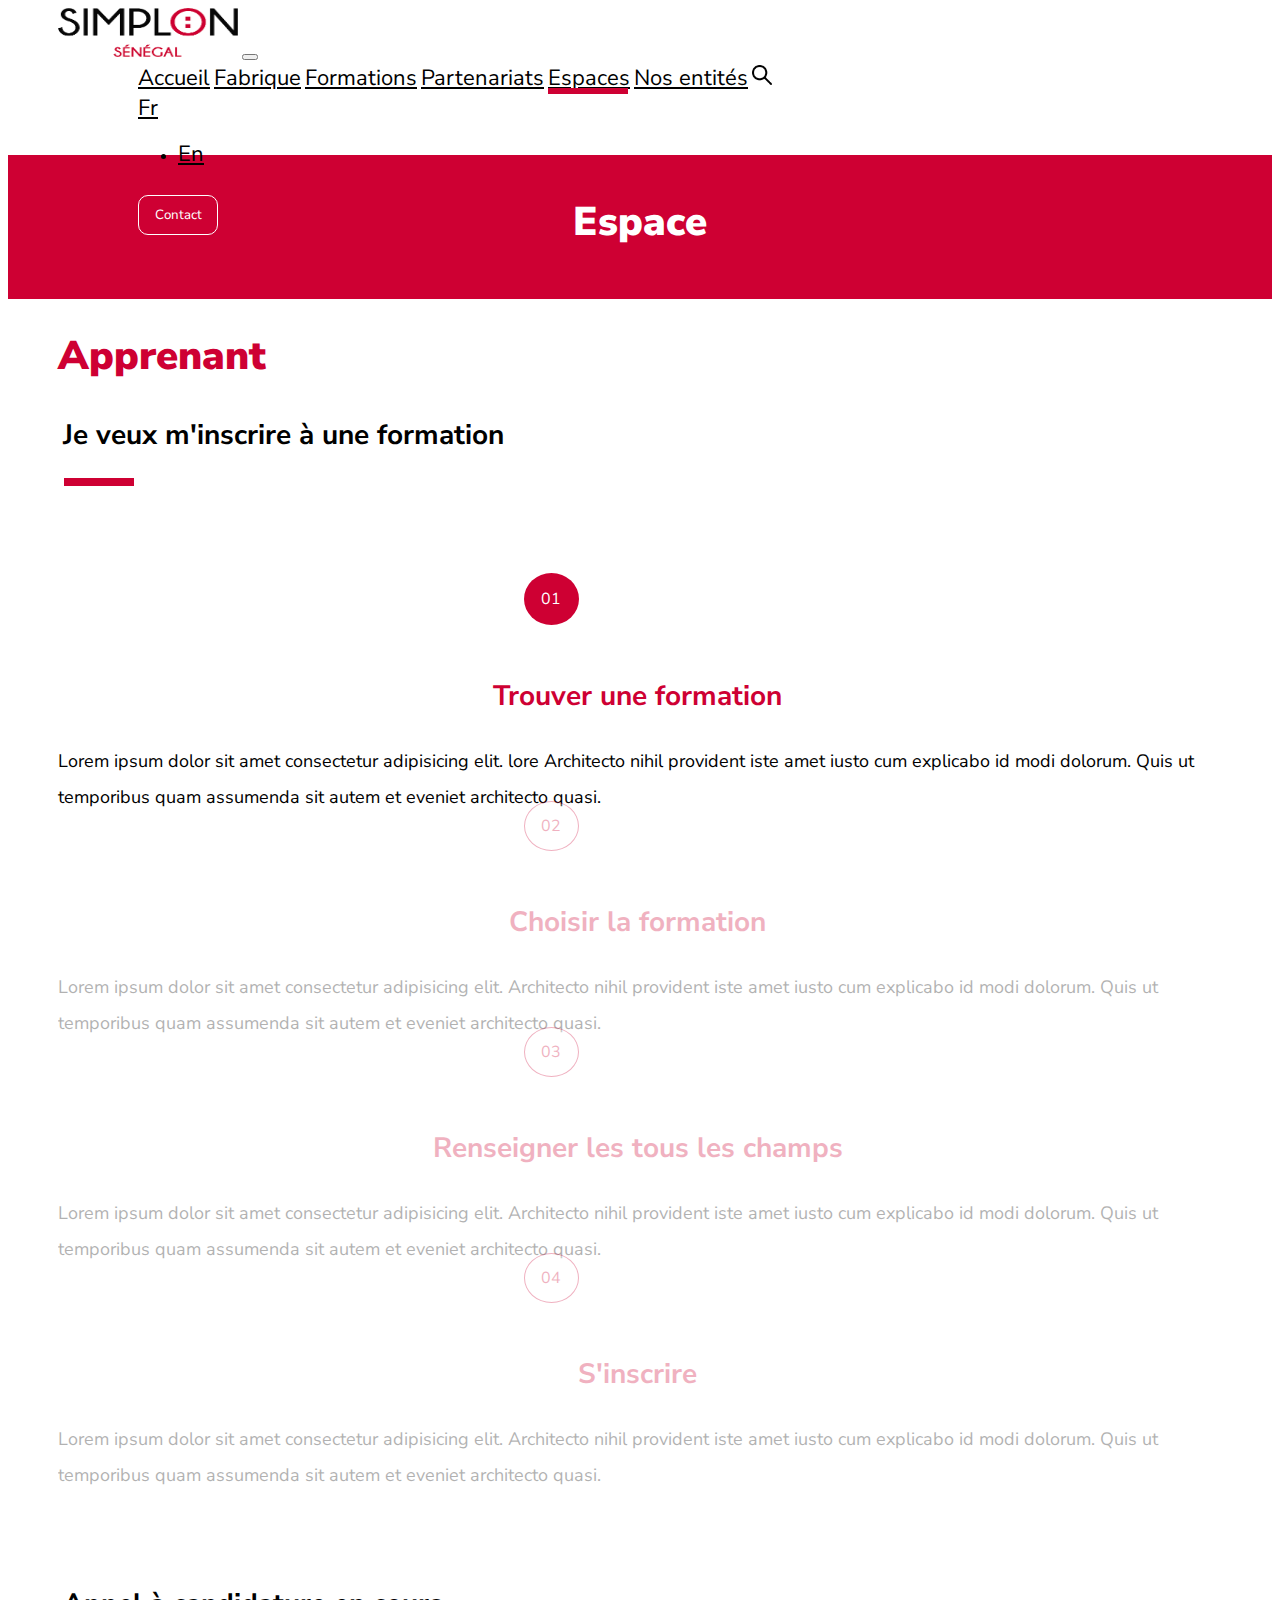
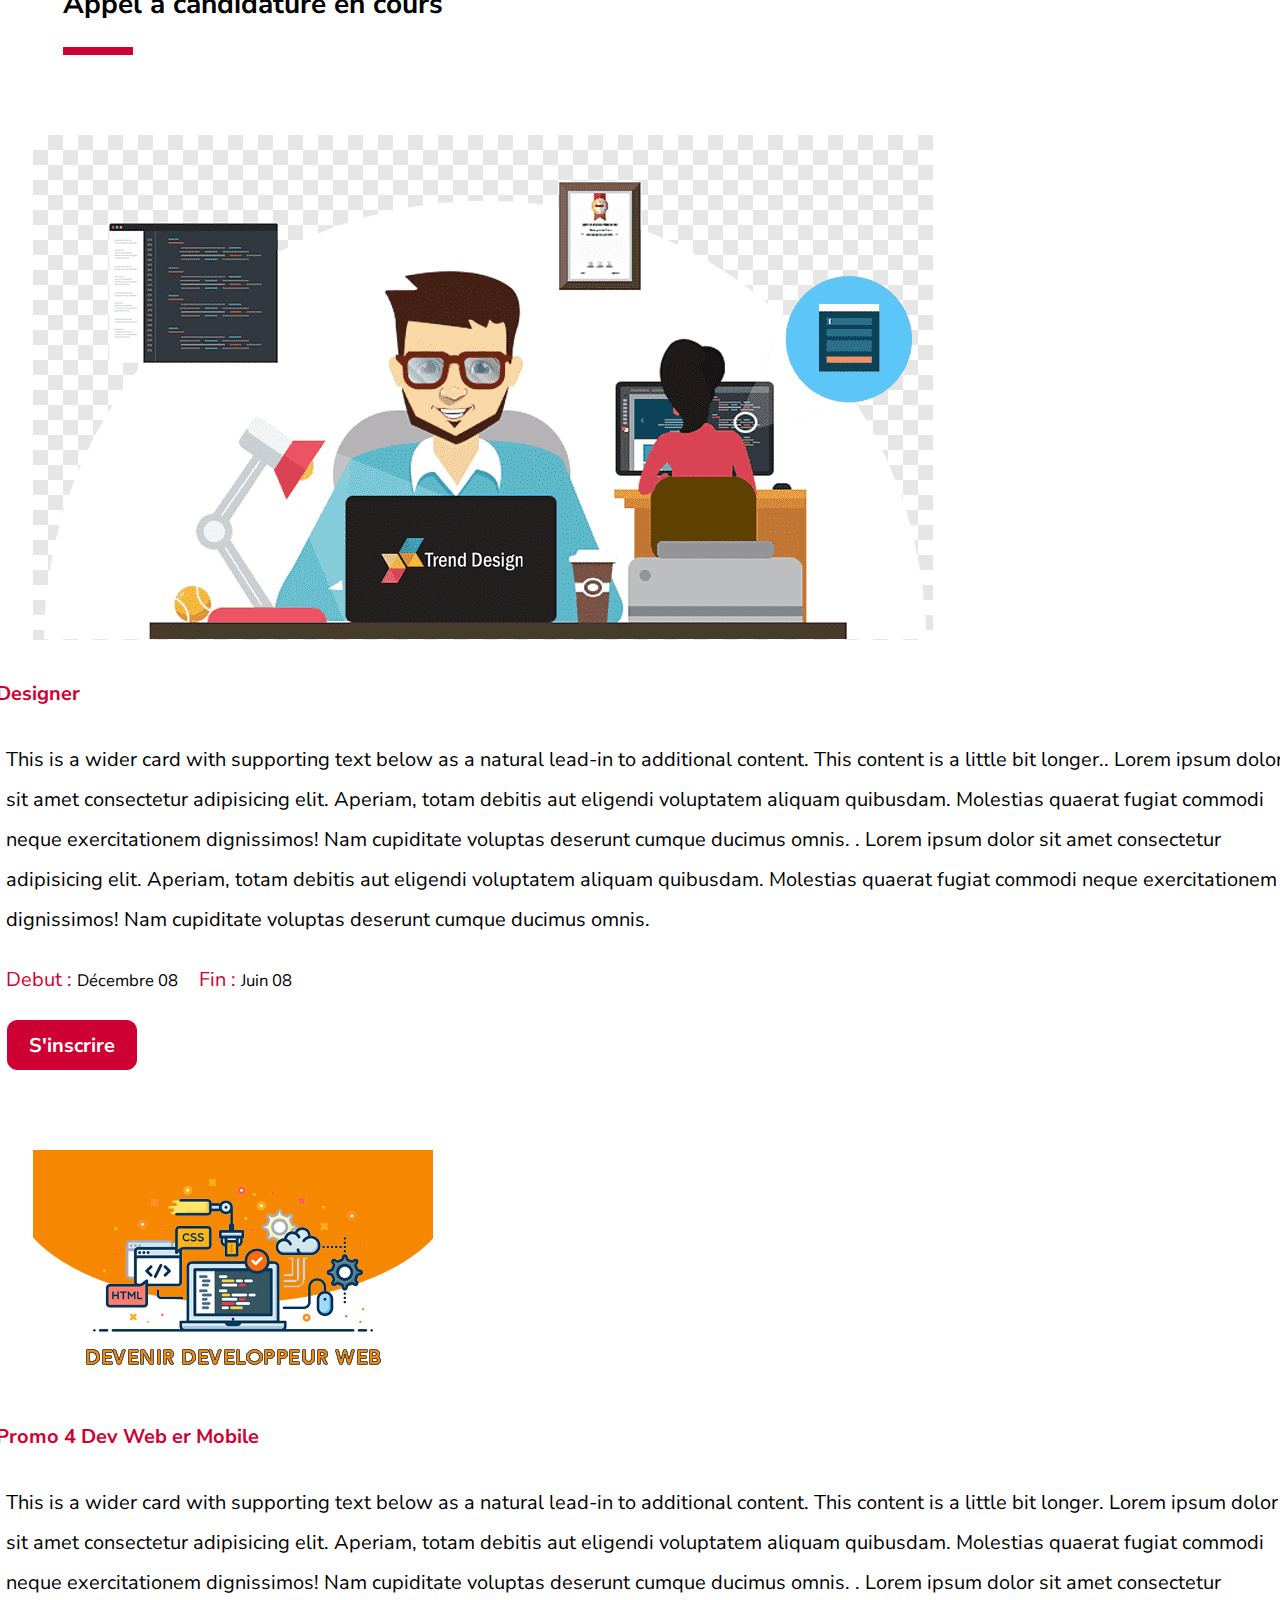
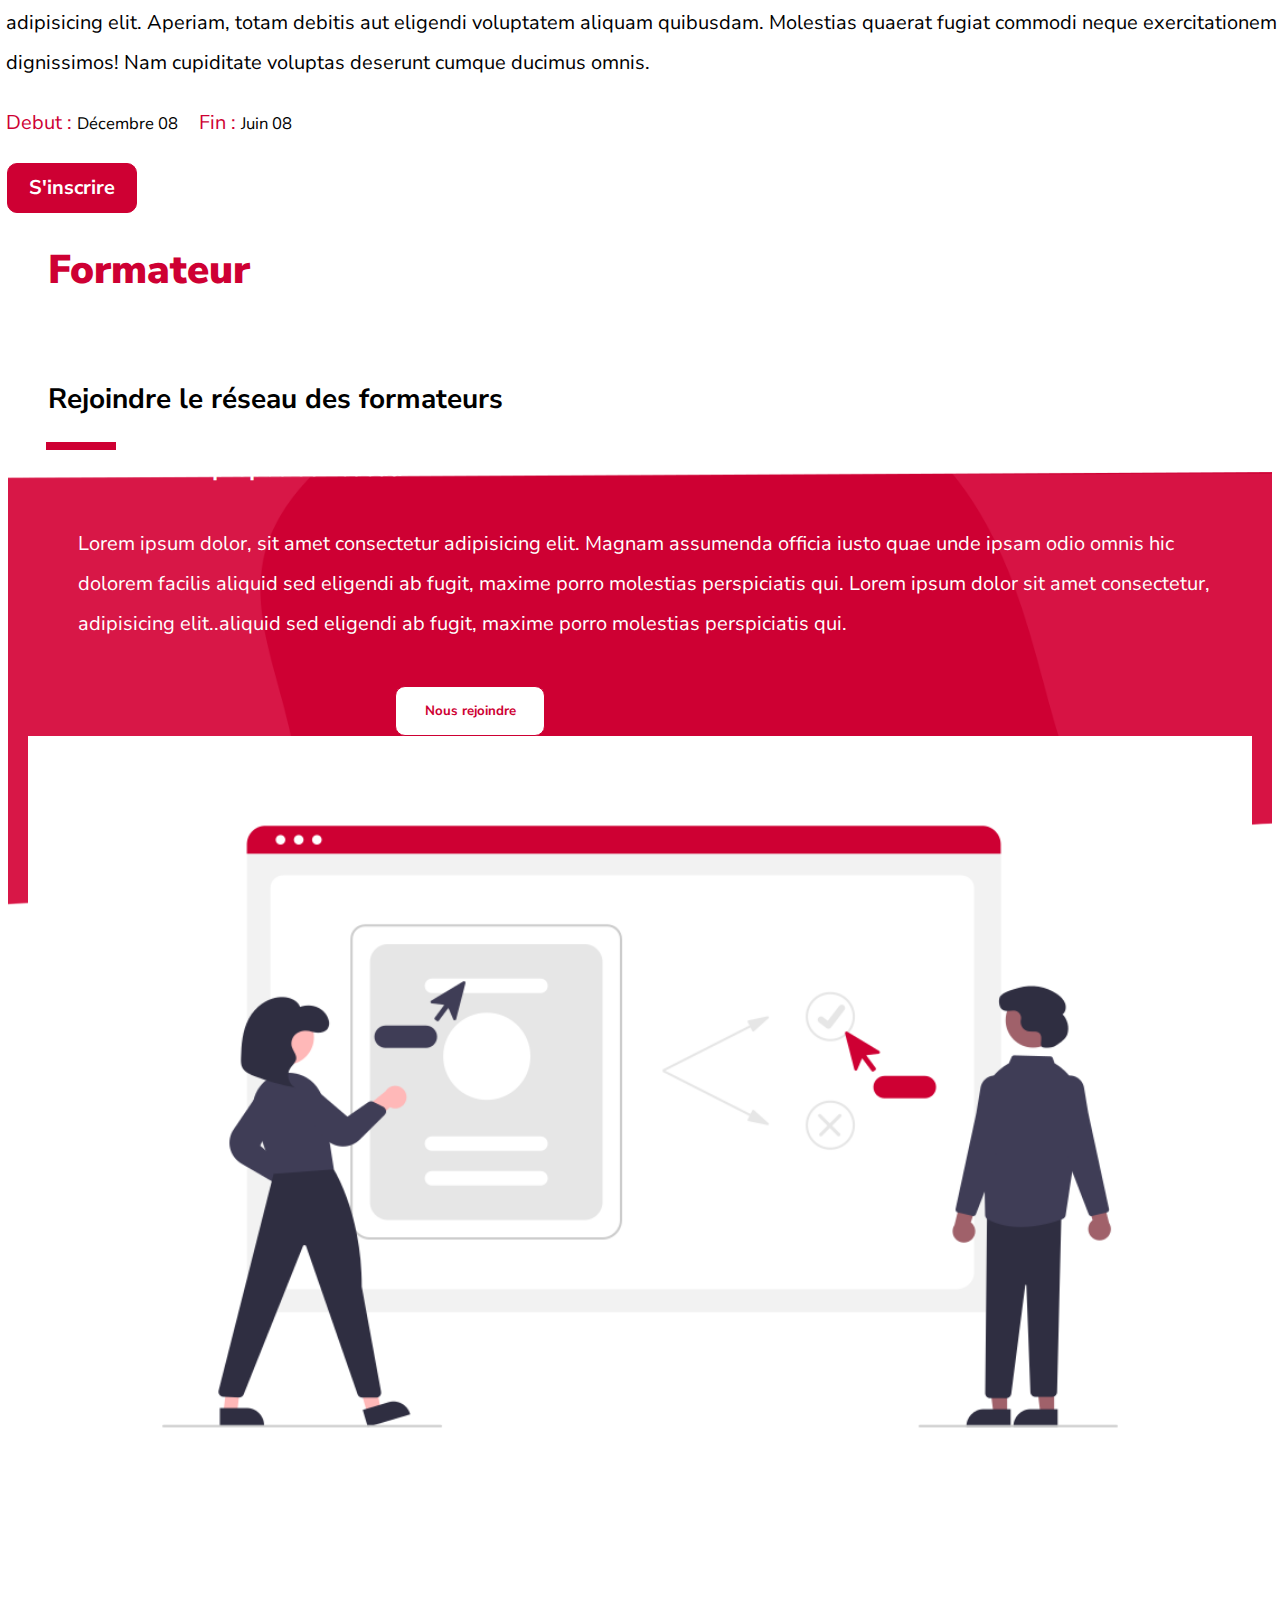
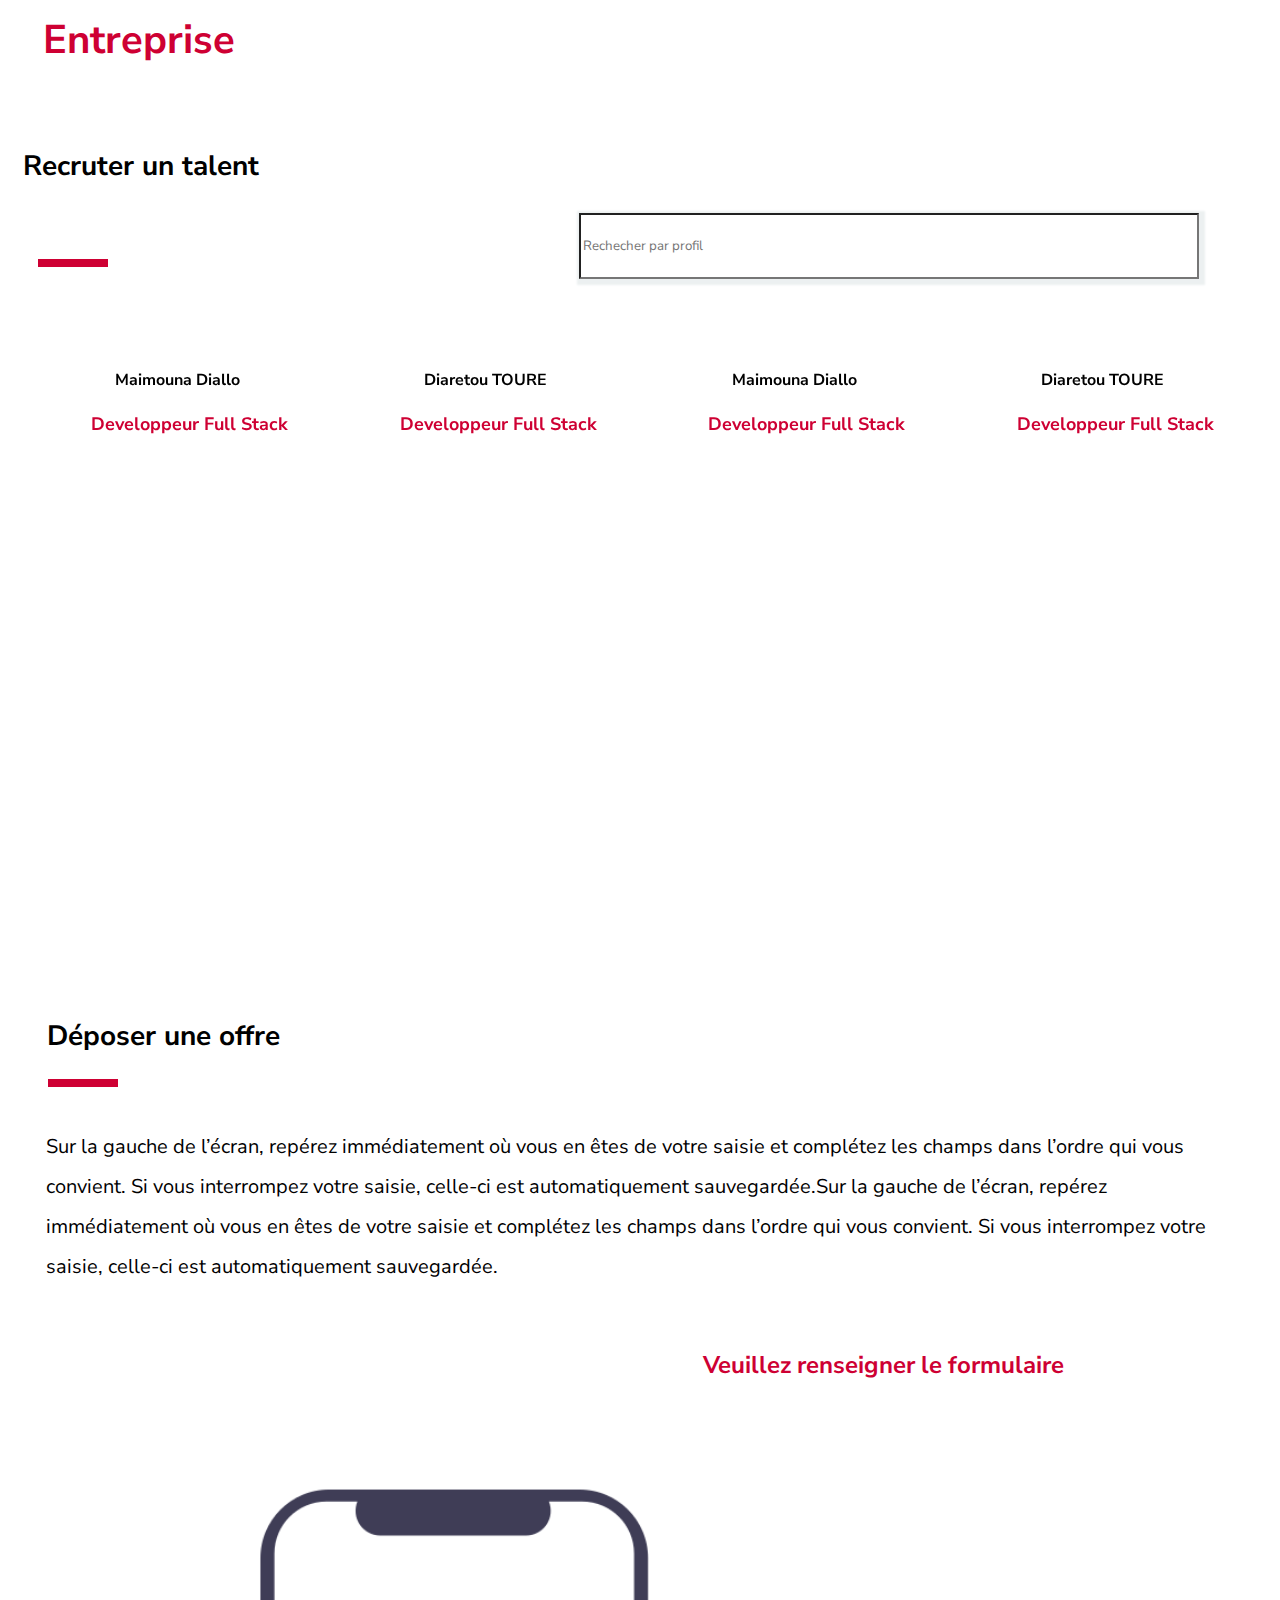
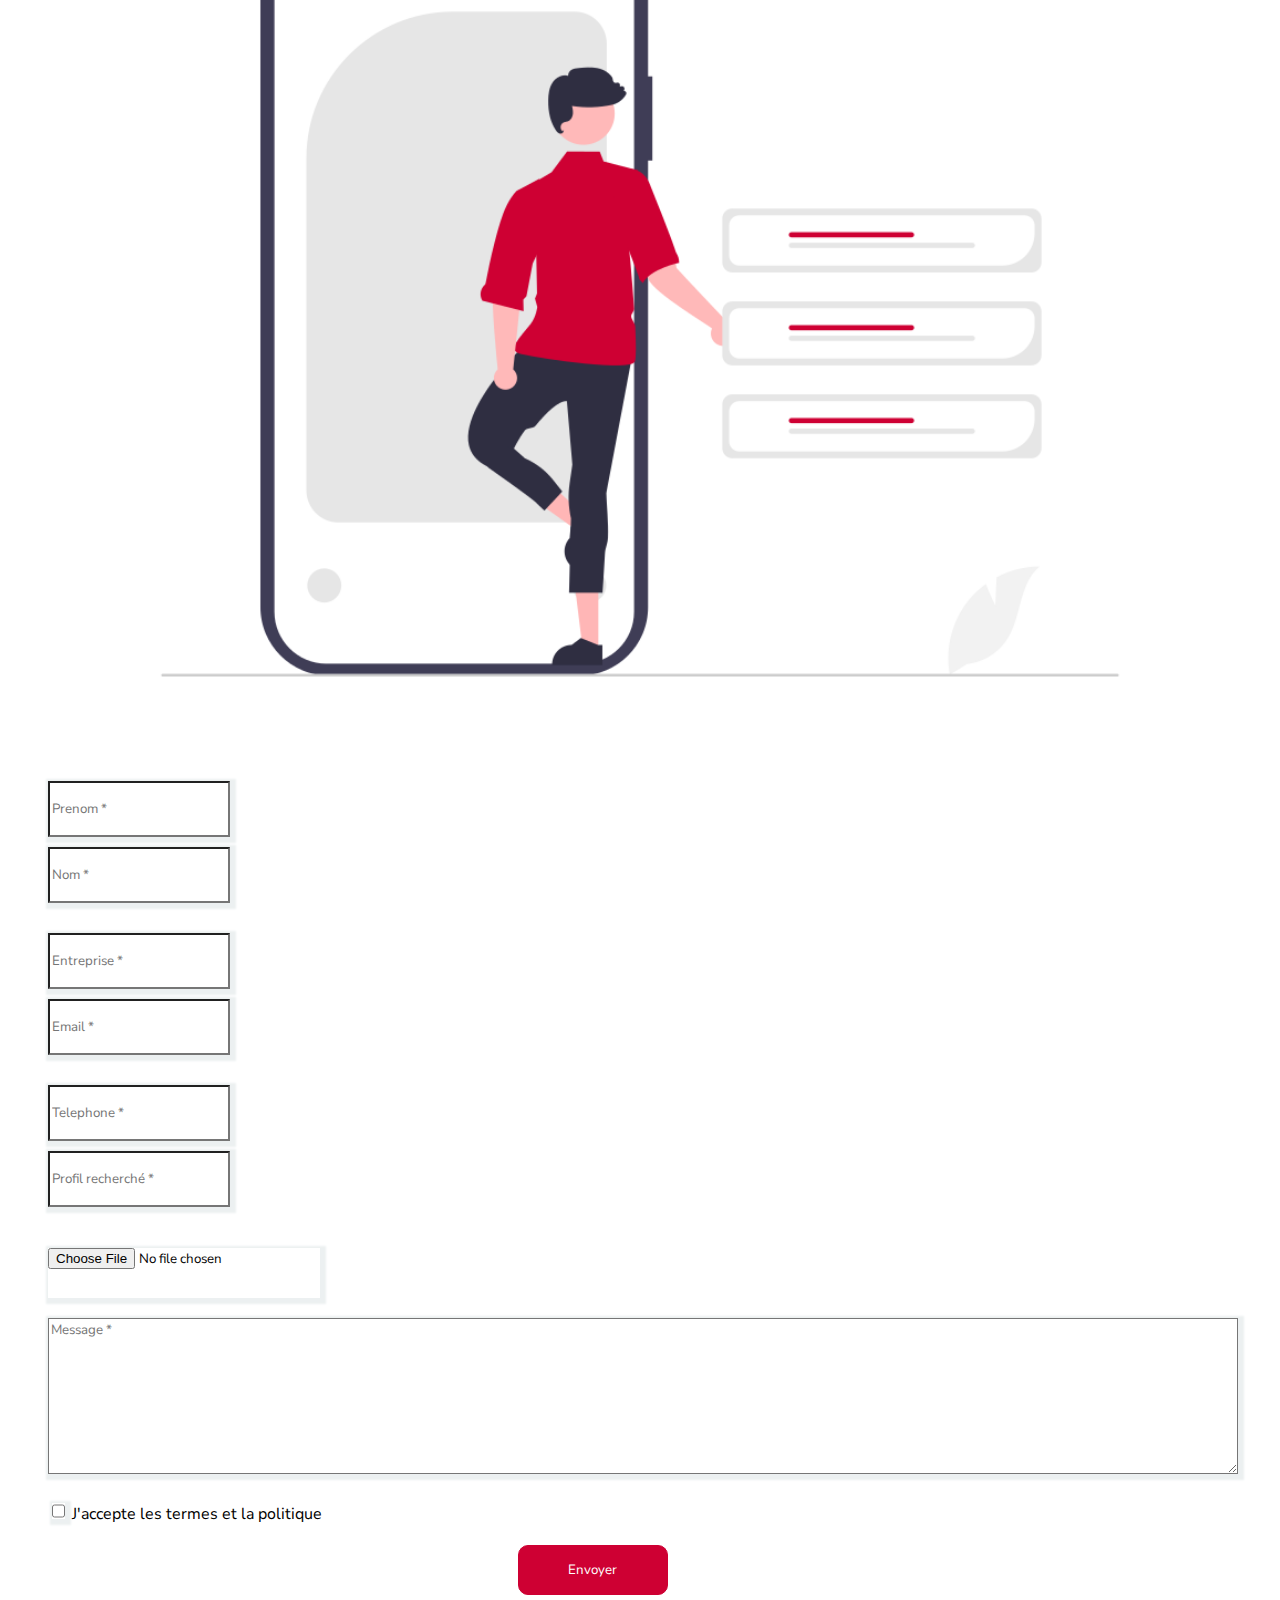
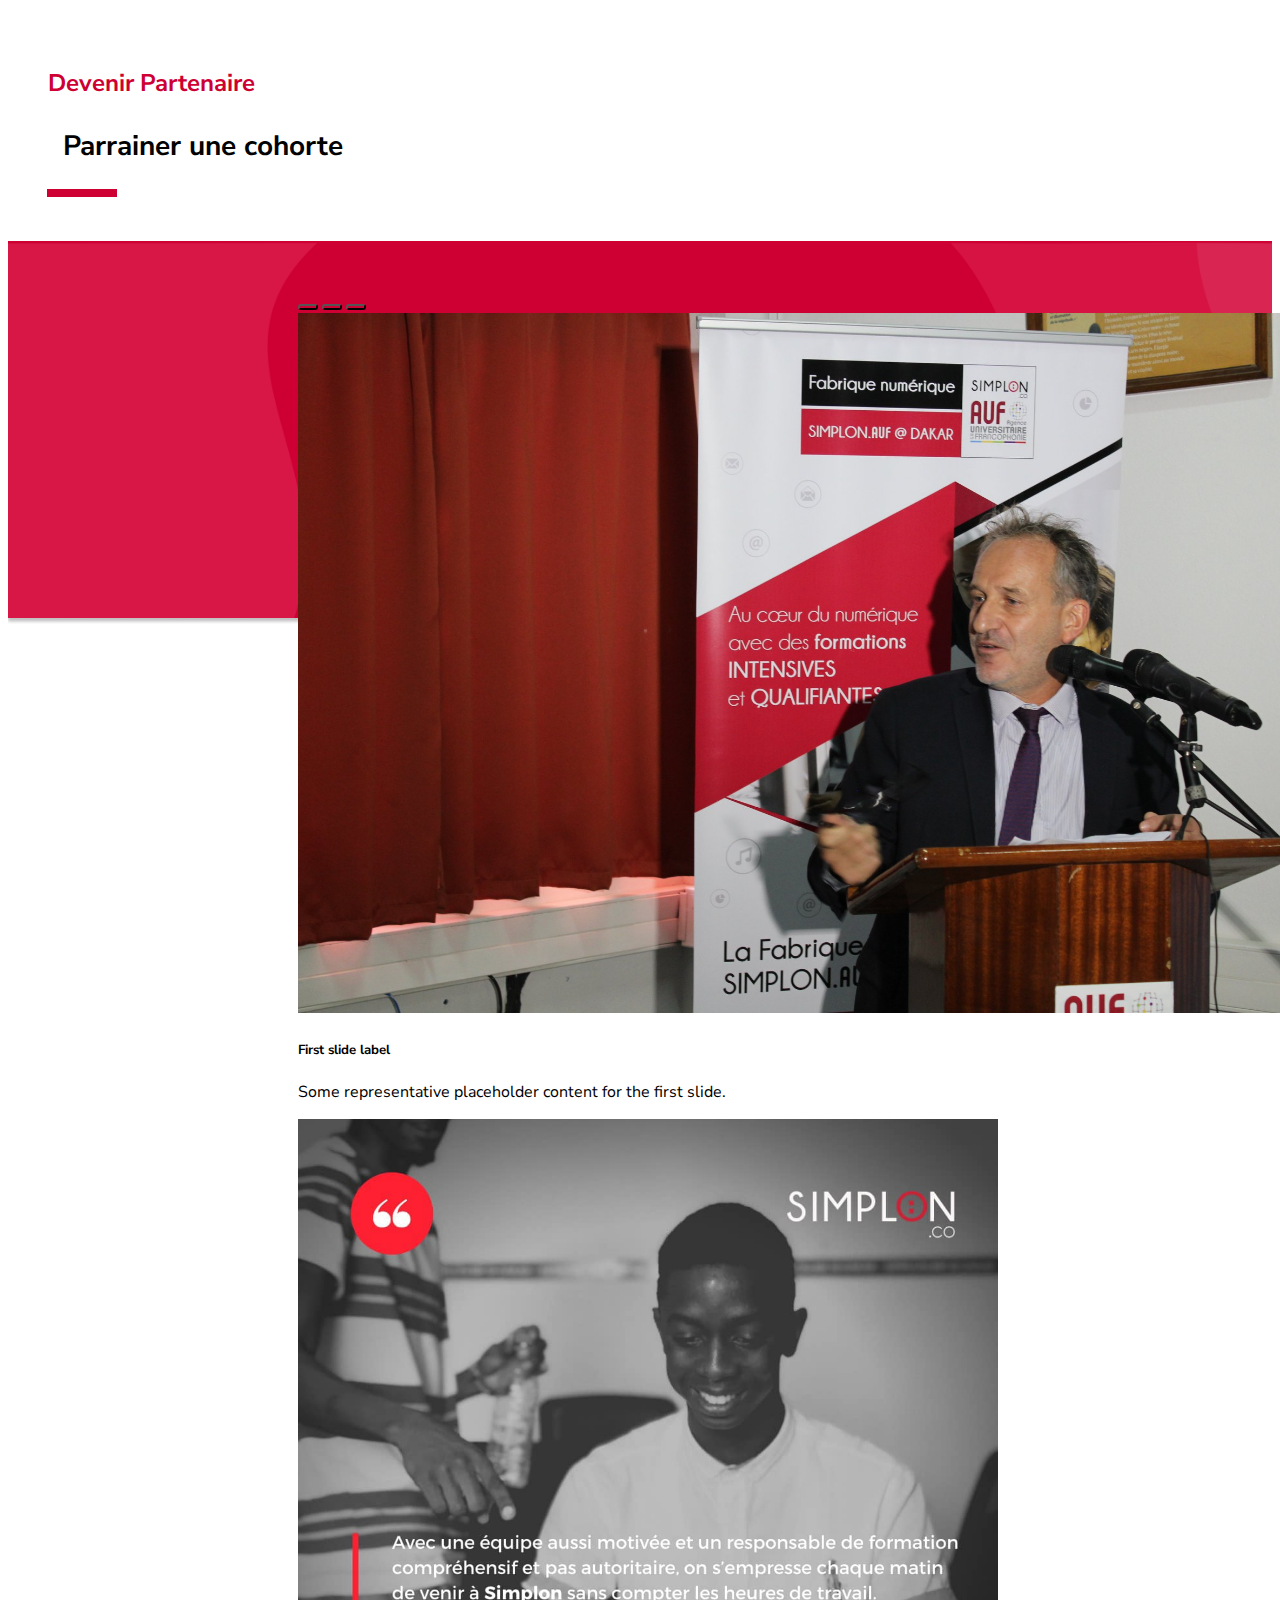
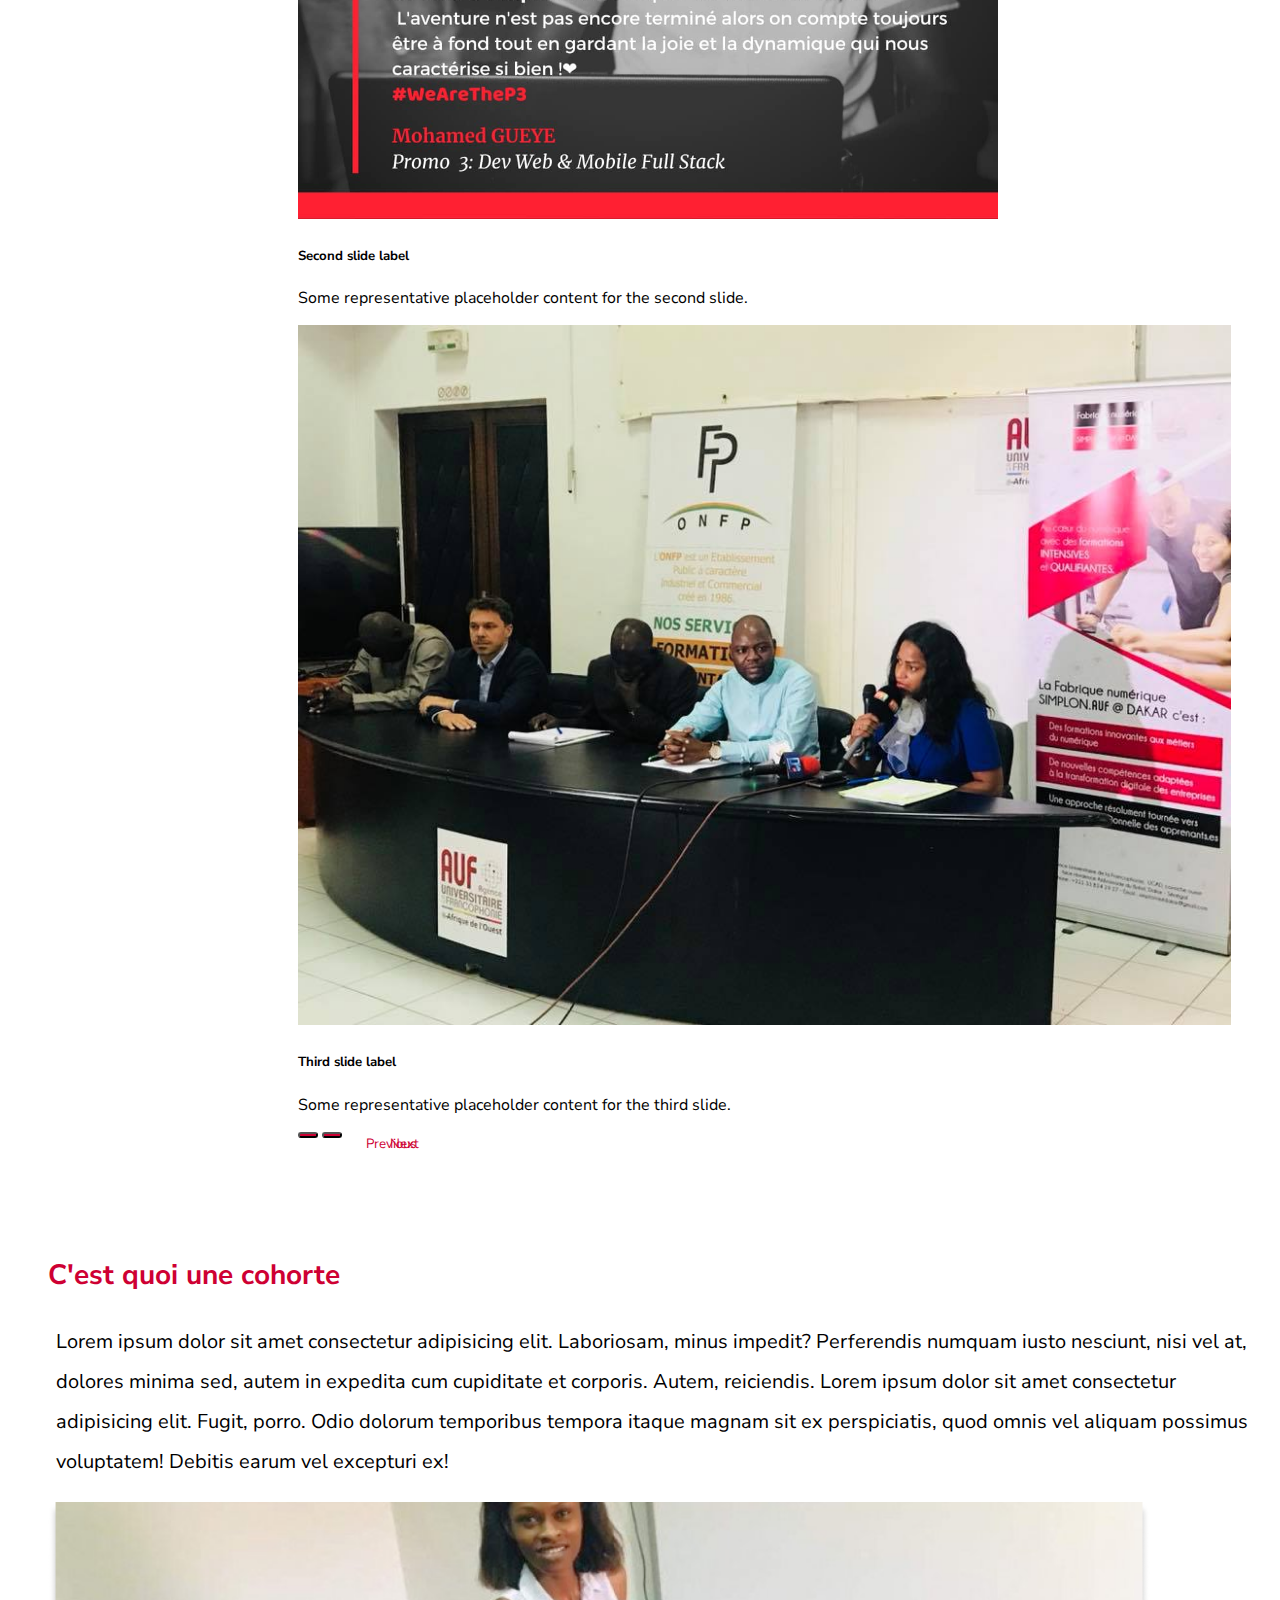
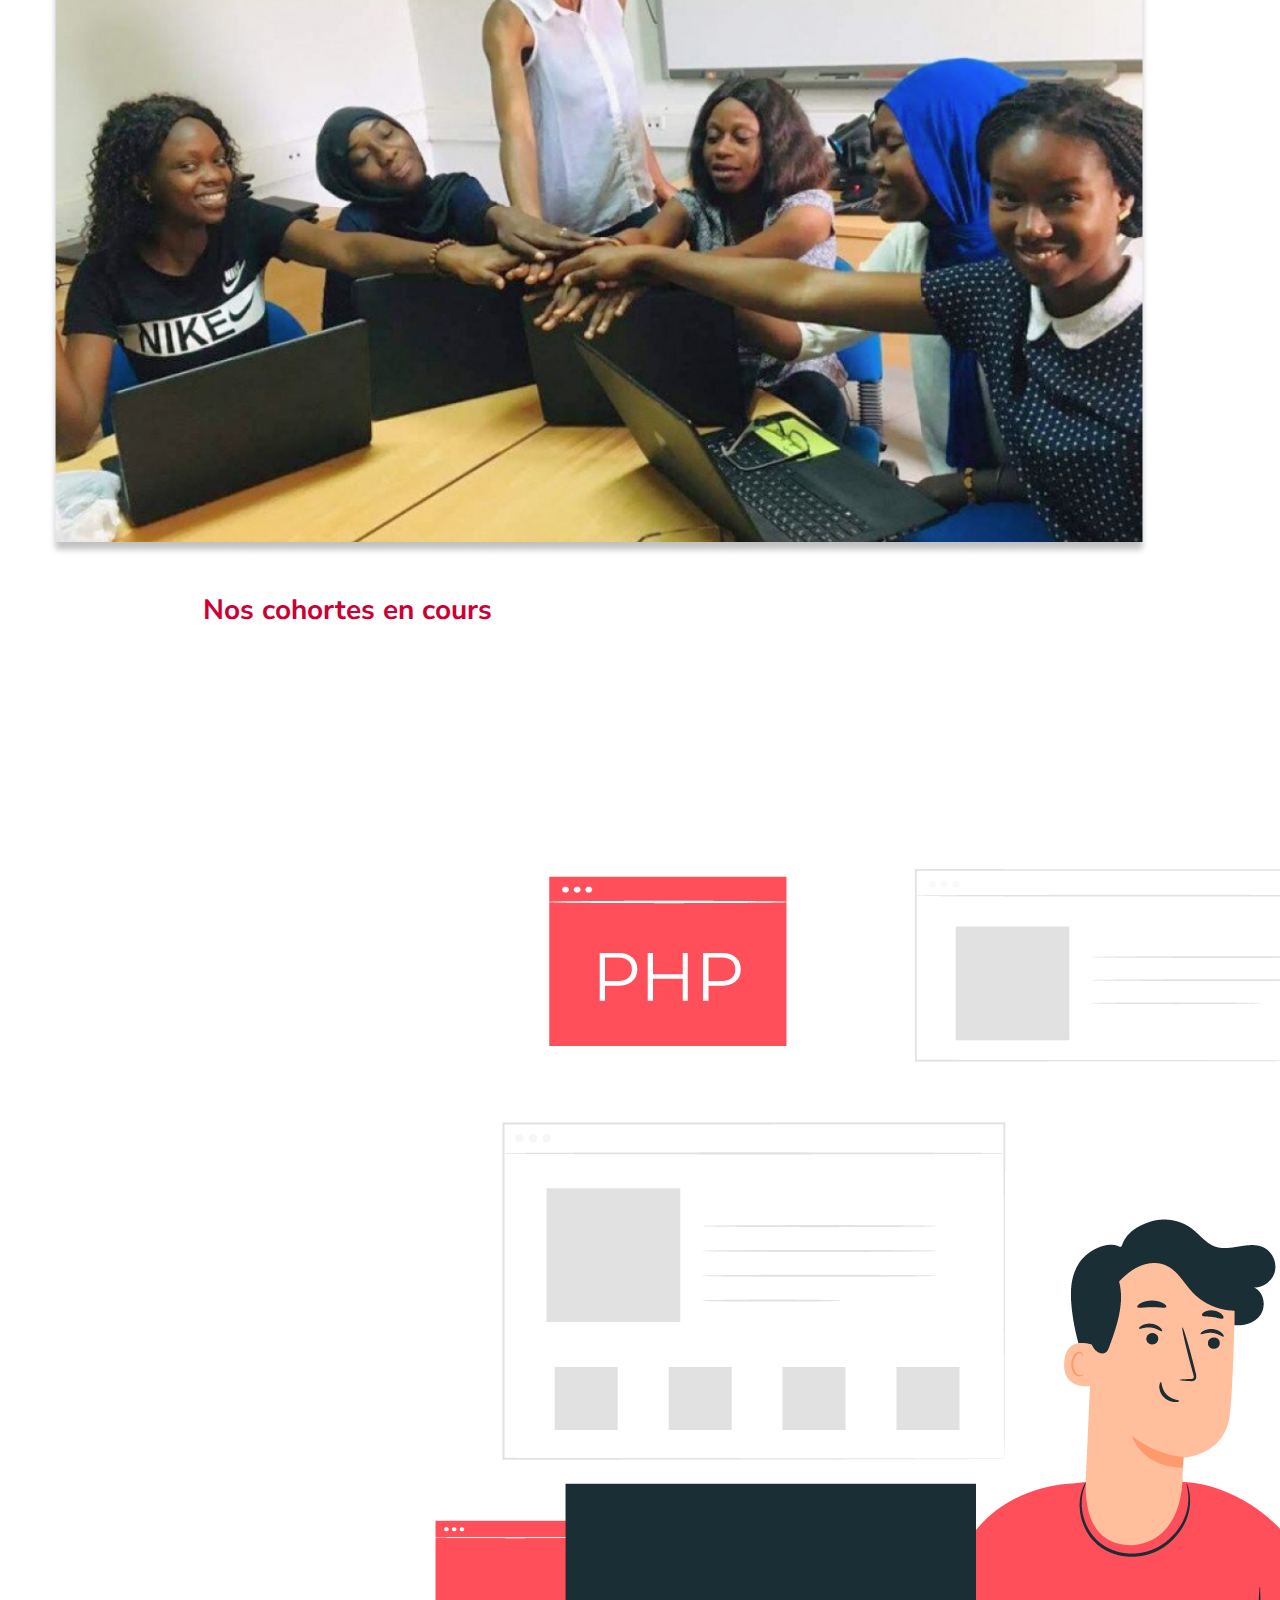
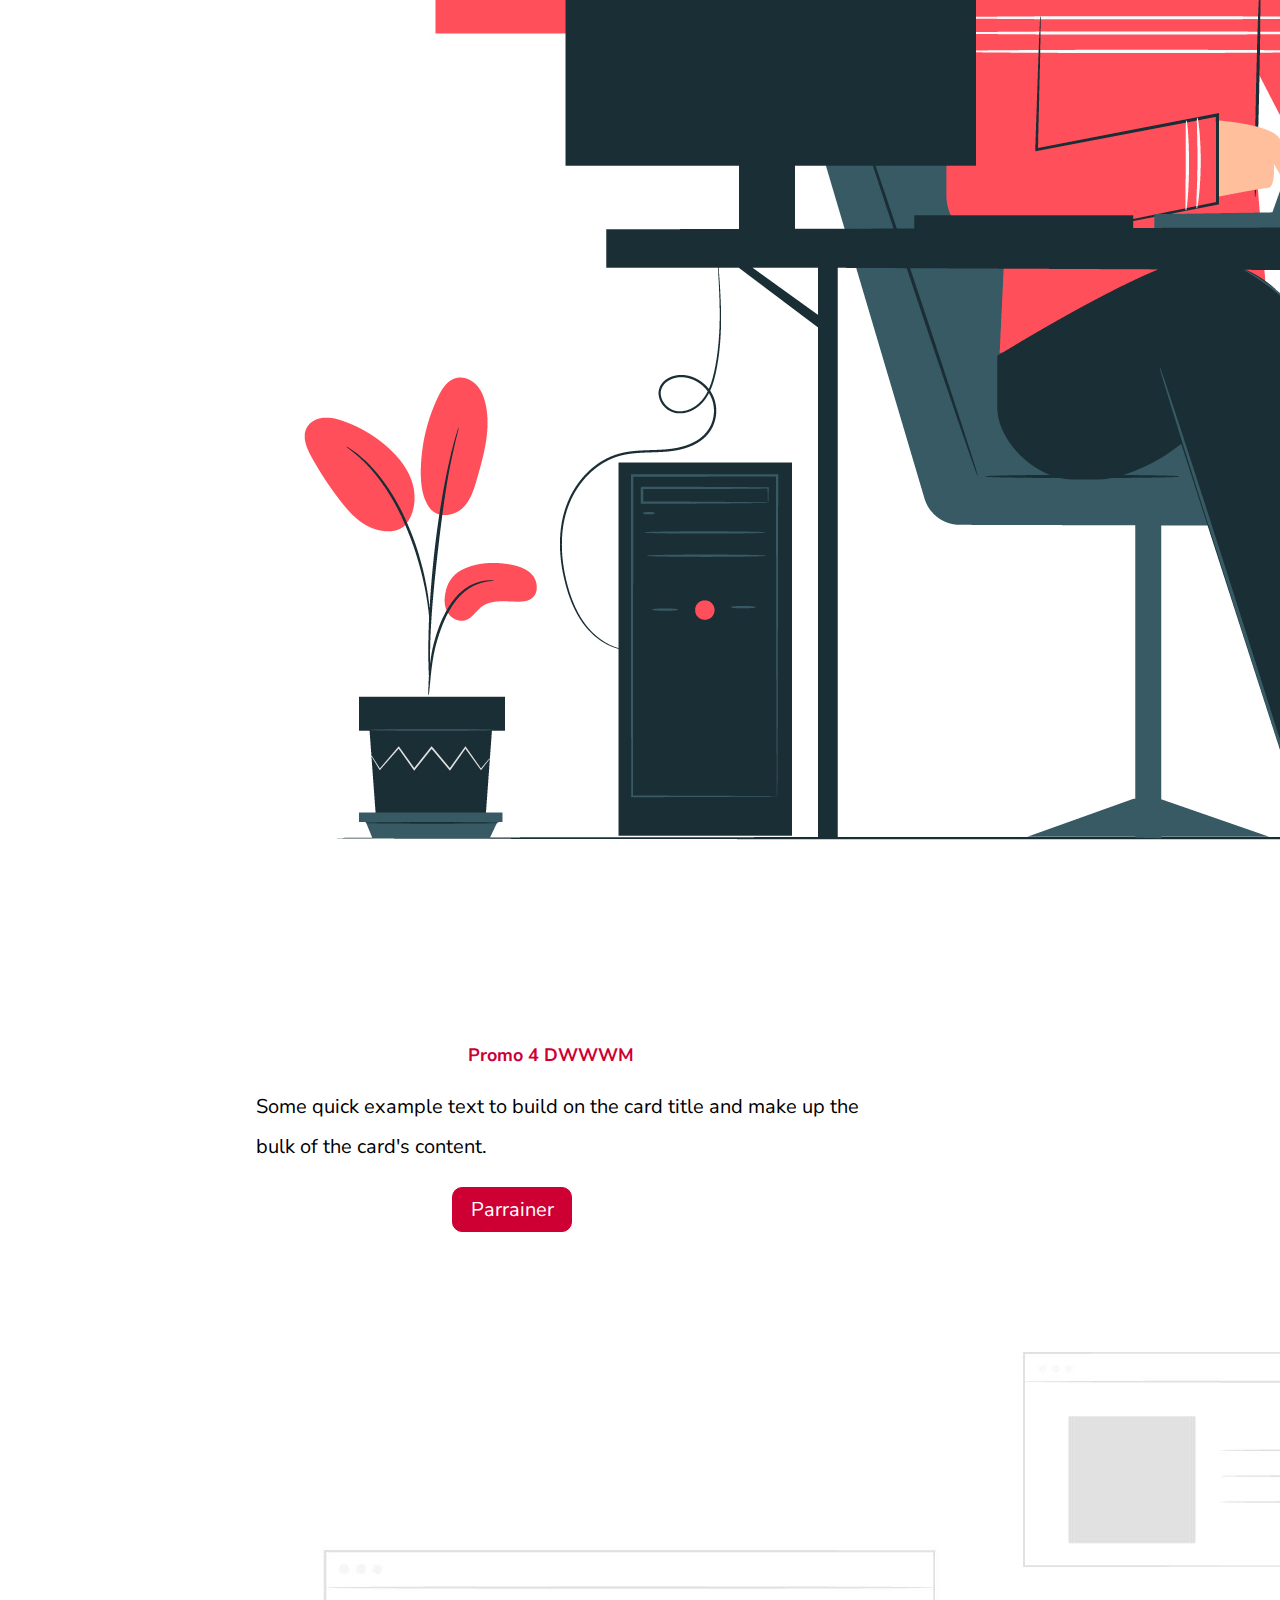
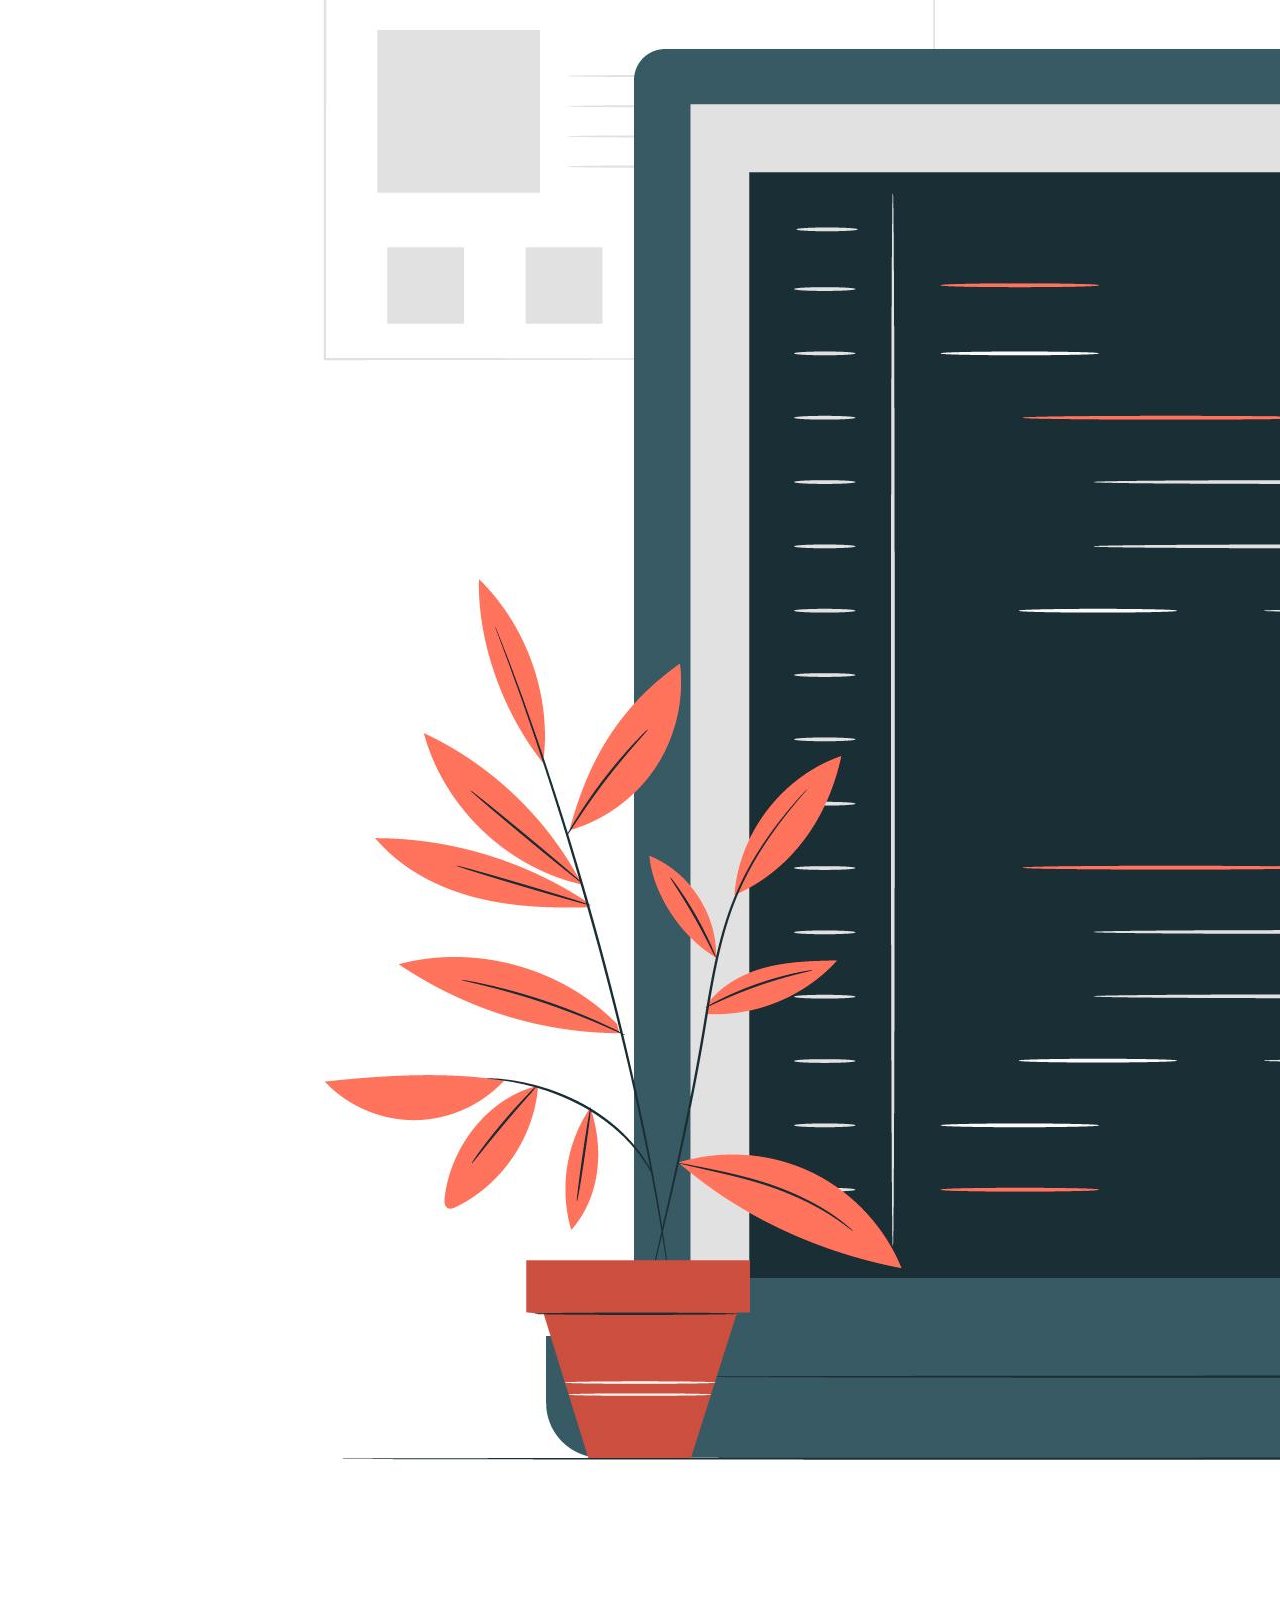
==== commit 695b6b9f: "Fix : responsive partie partenaire" ====
--- a/espace.html
+++ b/espace.html
@@ -565,10 +565,10 @@
     margin:10,
     nav:true,
     responsive:{
-        0:{
+        600:{
             items:1
         },
-        600:{
+        800:{
             items:3
         },
         1000:{
--- a/espace.css
+++ b/espace.css
@@ -26,6 +26,7 @@
     #trait::before{
         width: 0px;
         height: 0px;
+        visibility: hidden;
     }
 
   }
@@ -196,9 +197,11 @@
    
     max-width: 900px; */
 }
+
 .candidature .card-text{
     line-height: 2;
     font-size: 20px;
+    
 }
 .candidature h3{
     margin-left: 30px;
@@ -239,7 +242,10 @@
     }
     .candidature .card-text{
         margin-left: -40px;
-        flex-wrap: nowrap;
+        margin-right: -20px;
+        flex-wrap: wrap;
+    
+        
     }
     .candidature .card-title{
         font-weight: bold;
@@ -321,6 +327,8 @@
     .formateur .card-body{
         margin-top: 500px;
         width: 100%;
+        margin-right: -40px;
+        margin-left: 10px;
         list-style: 0.3;
         background-color: #CE0033;
     }
@@ -601,8 +609,9 @@
 }
 @media screen and (max-width: 600px) {
     .partenaire #carouselExampleControls{
-        margin-left: -100px;
-    }
+        margin-left: 50px;
+    }
+   
 }
 @media screen and (max-width: 900px) {
     .partenaire #carouselExampleControls{
@@ -618,13 +627,16 @@
     }
    
     .partenaire .carousel1{
-        width: 100%;
-        height: 100%;
-        margin-left: -180px;
+        width: 150%;
+        
+        margin-left: -290px;
         margin-top: 200px;        
     }
     .partenaire .row p{
         margin-left: 2px;
+    }
+    .partenaire .carousel-control-prev{
+        margin-top: 100px;
     }
     .partenaire .col-gauche{
       /*   margin-left: 30px; */
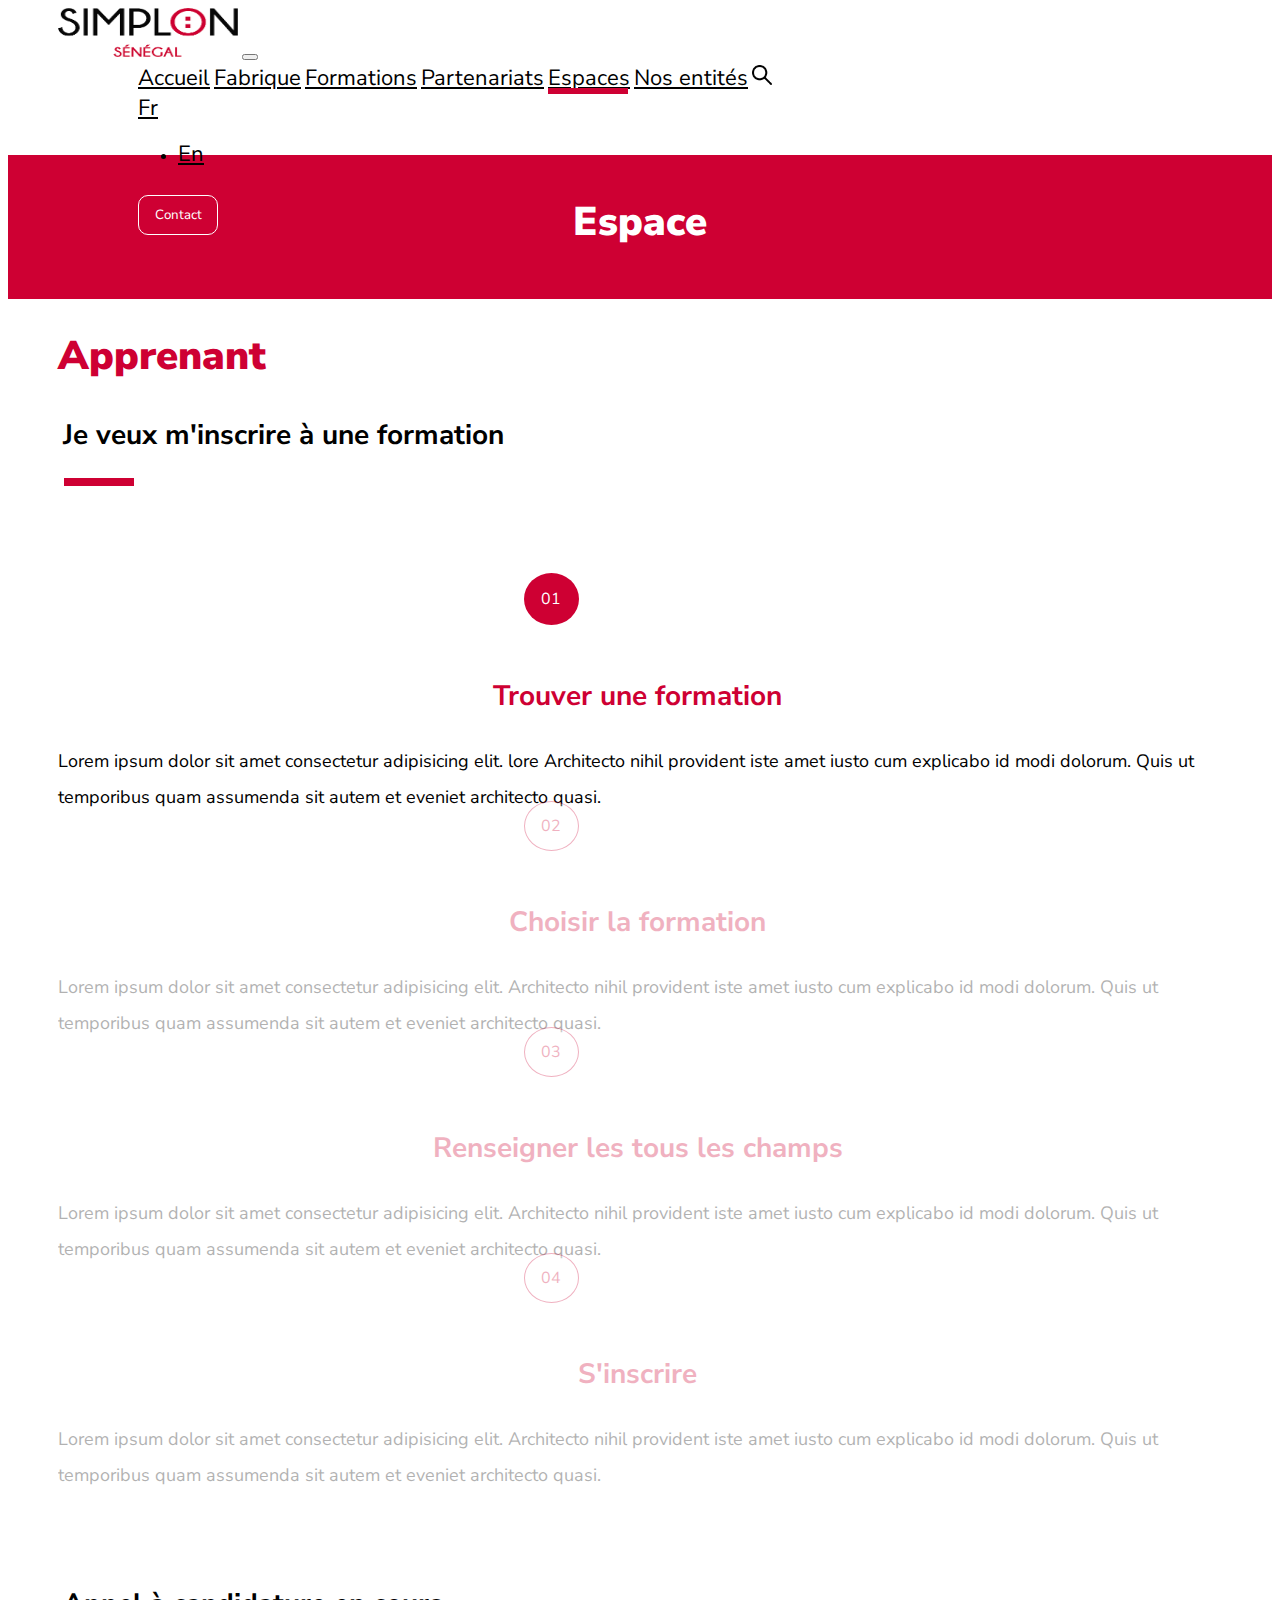
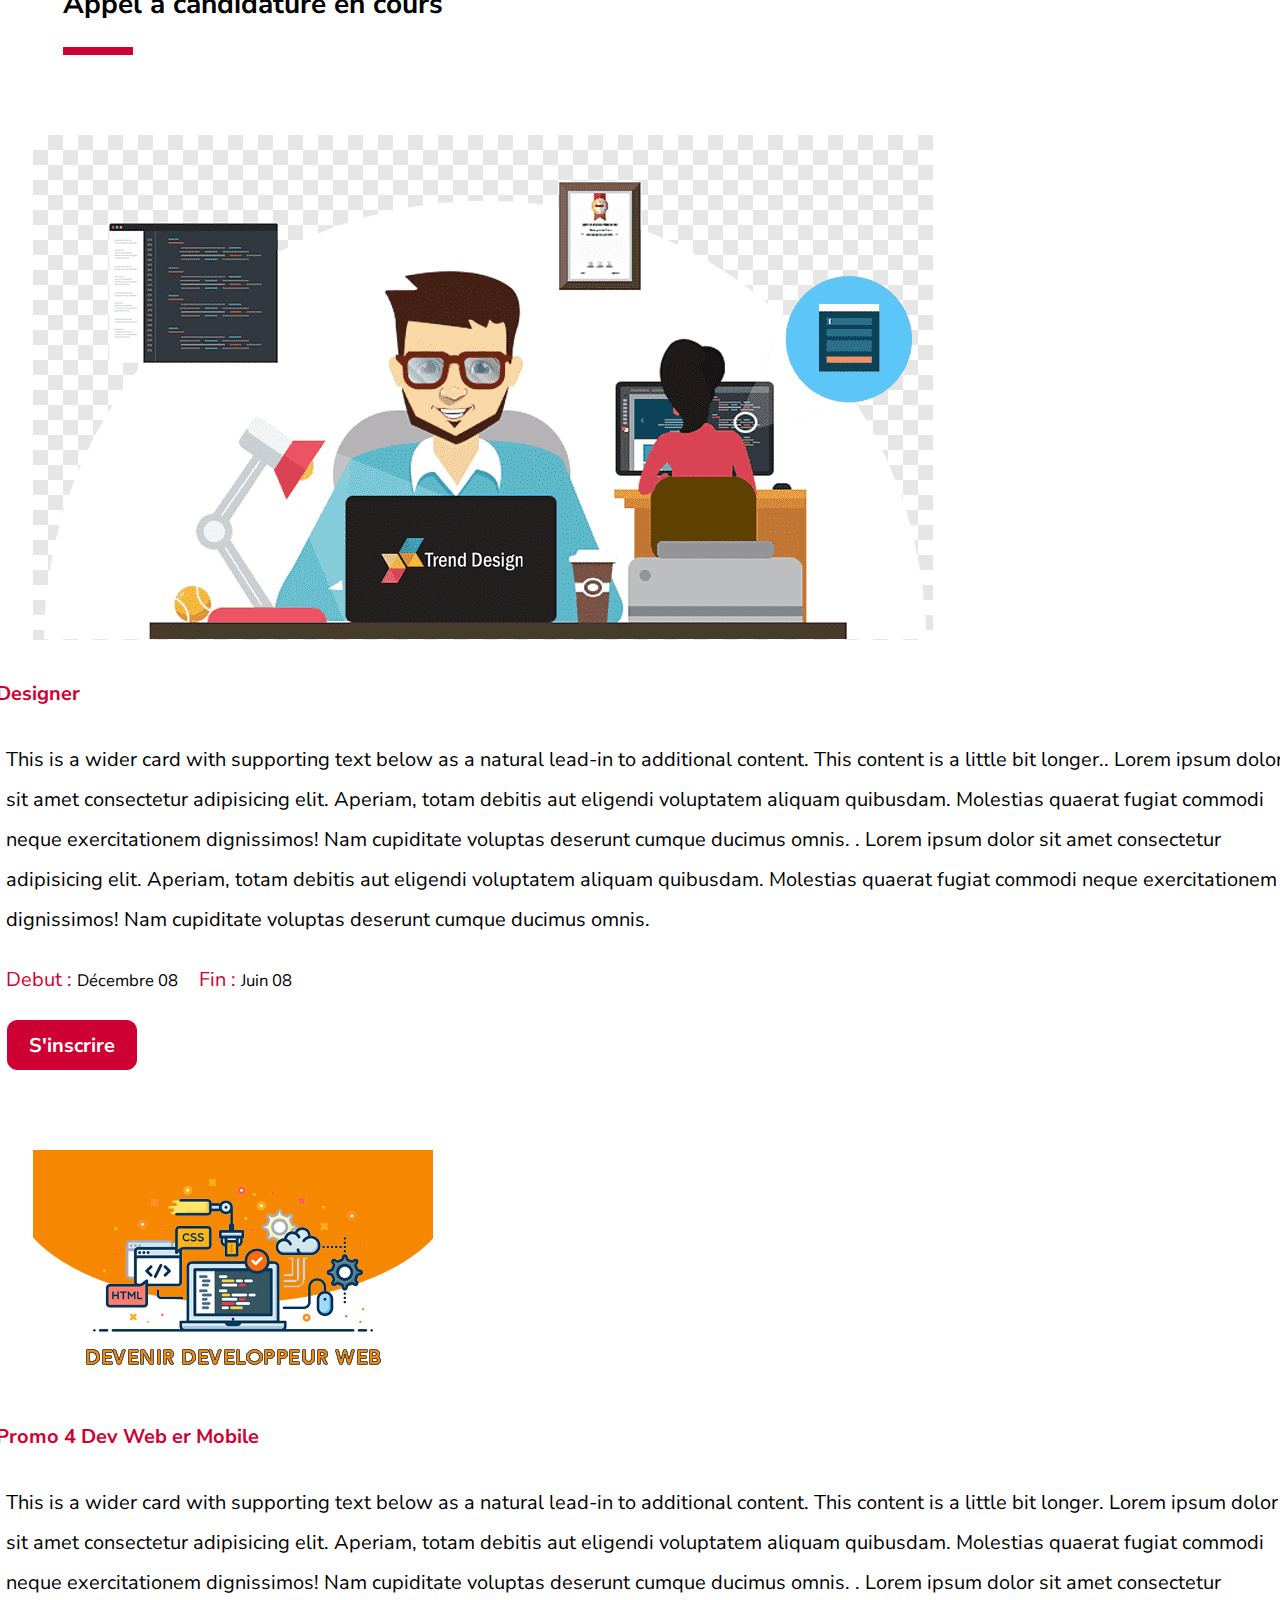
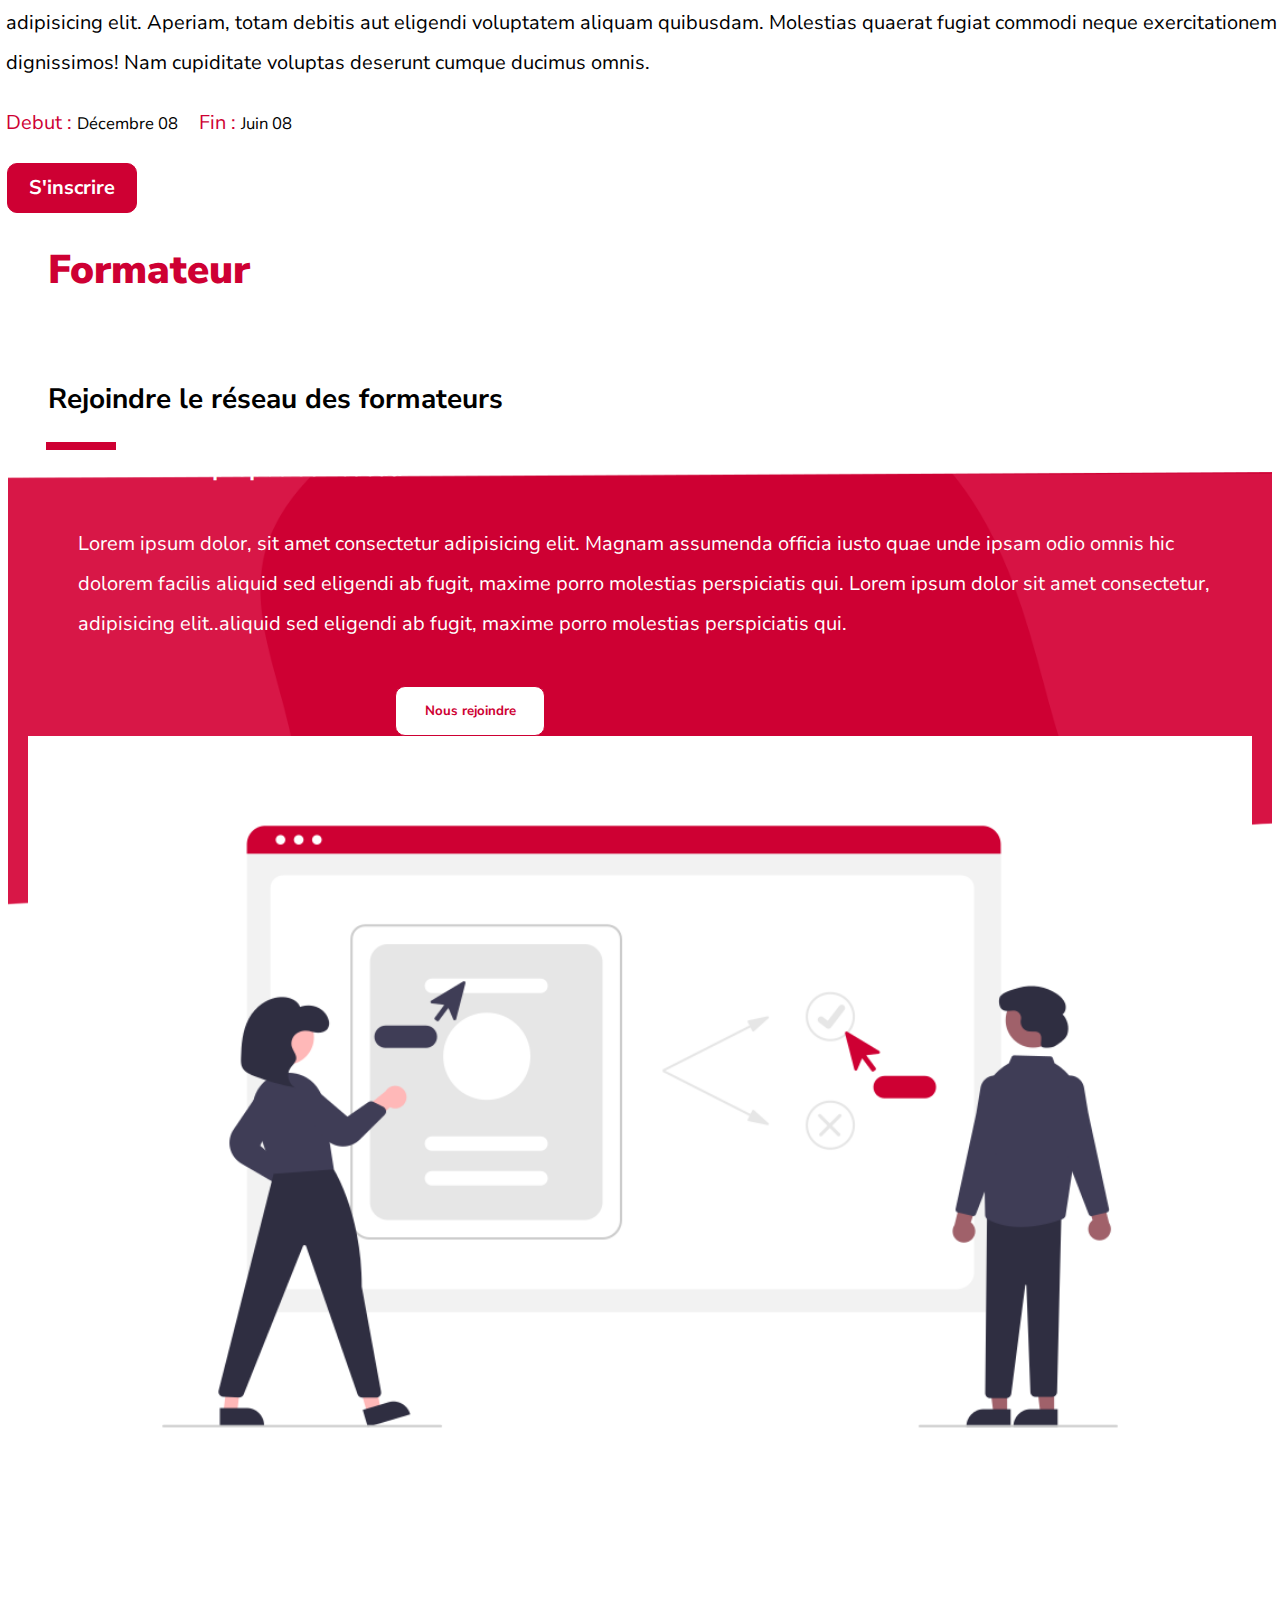
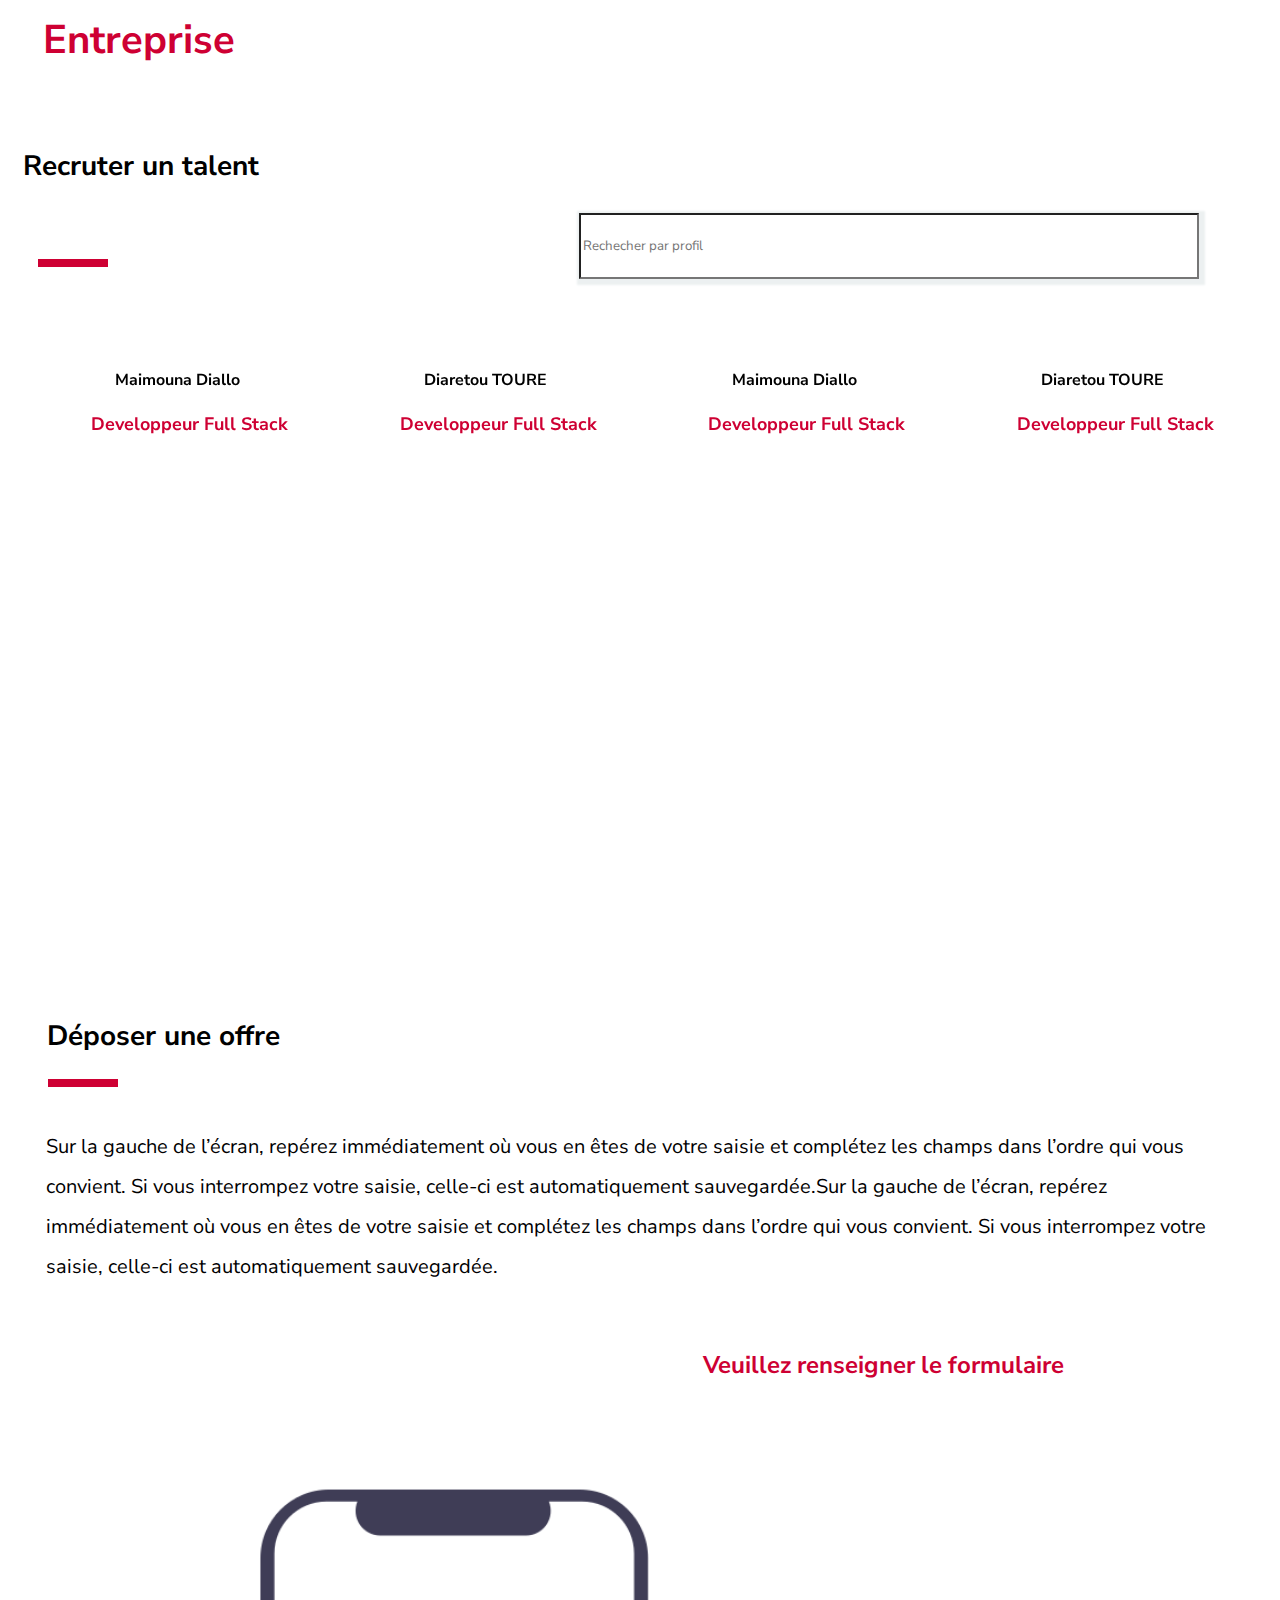
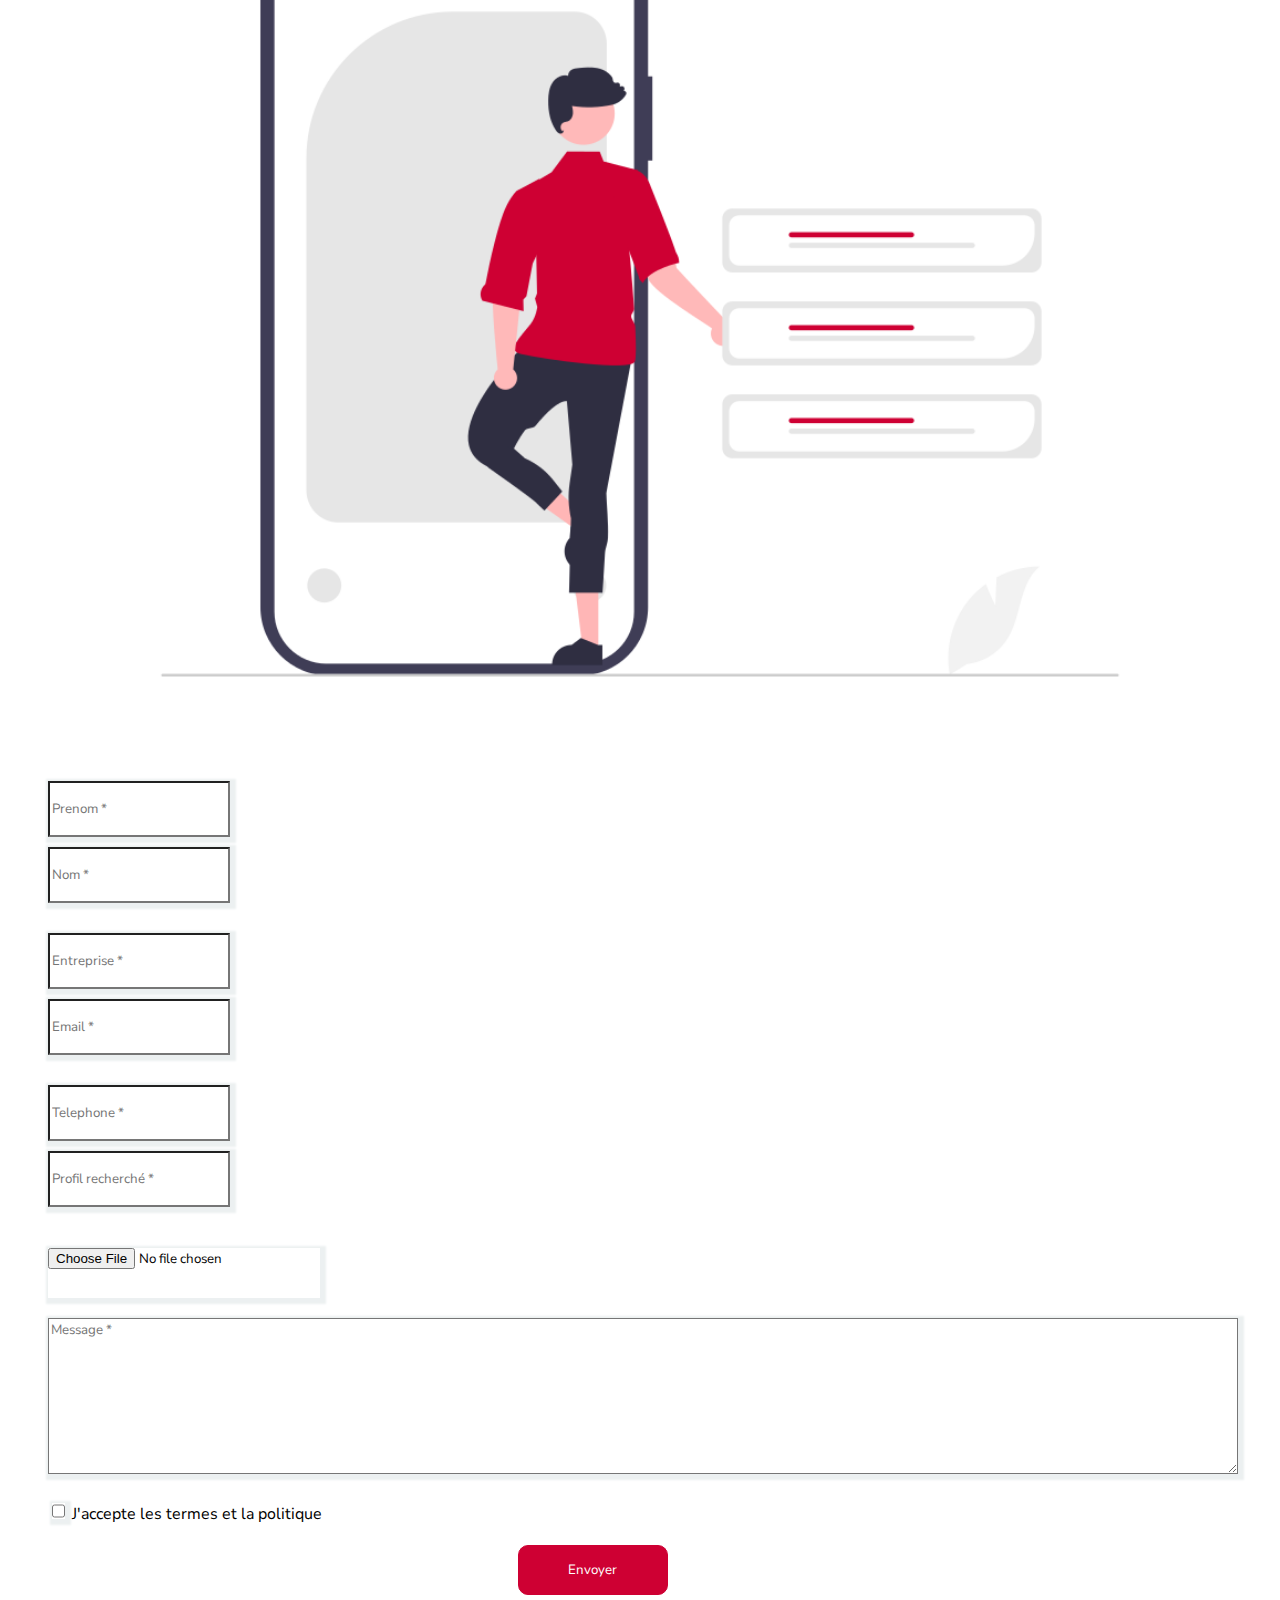
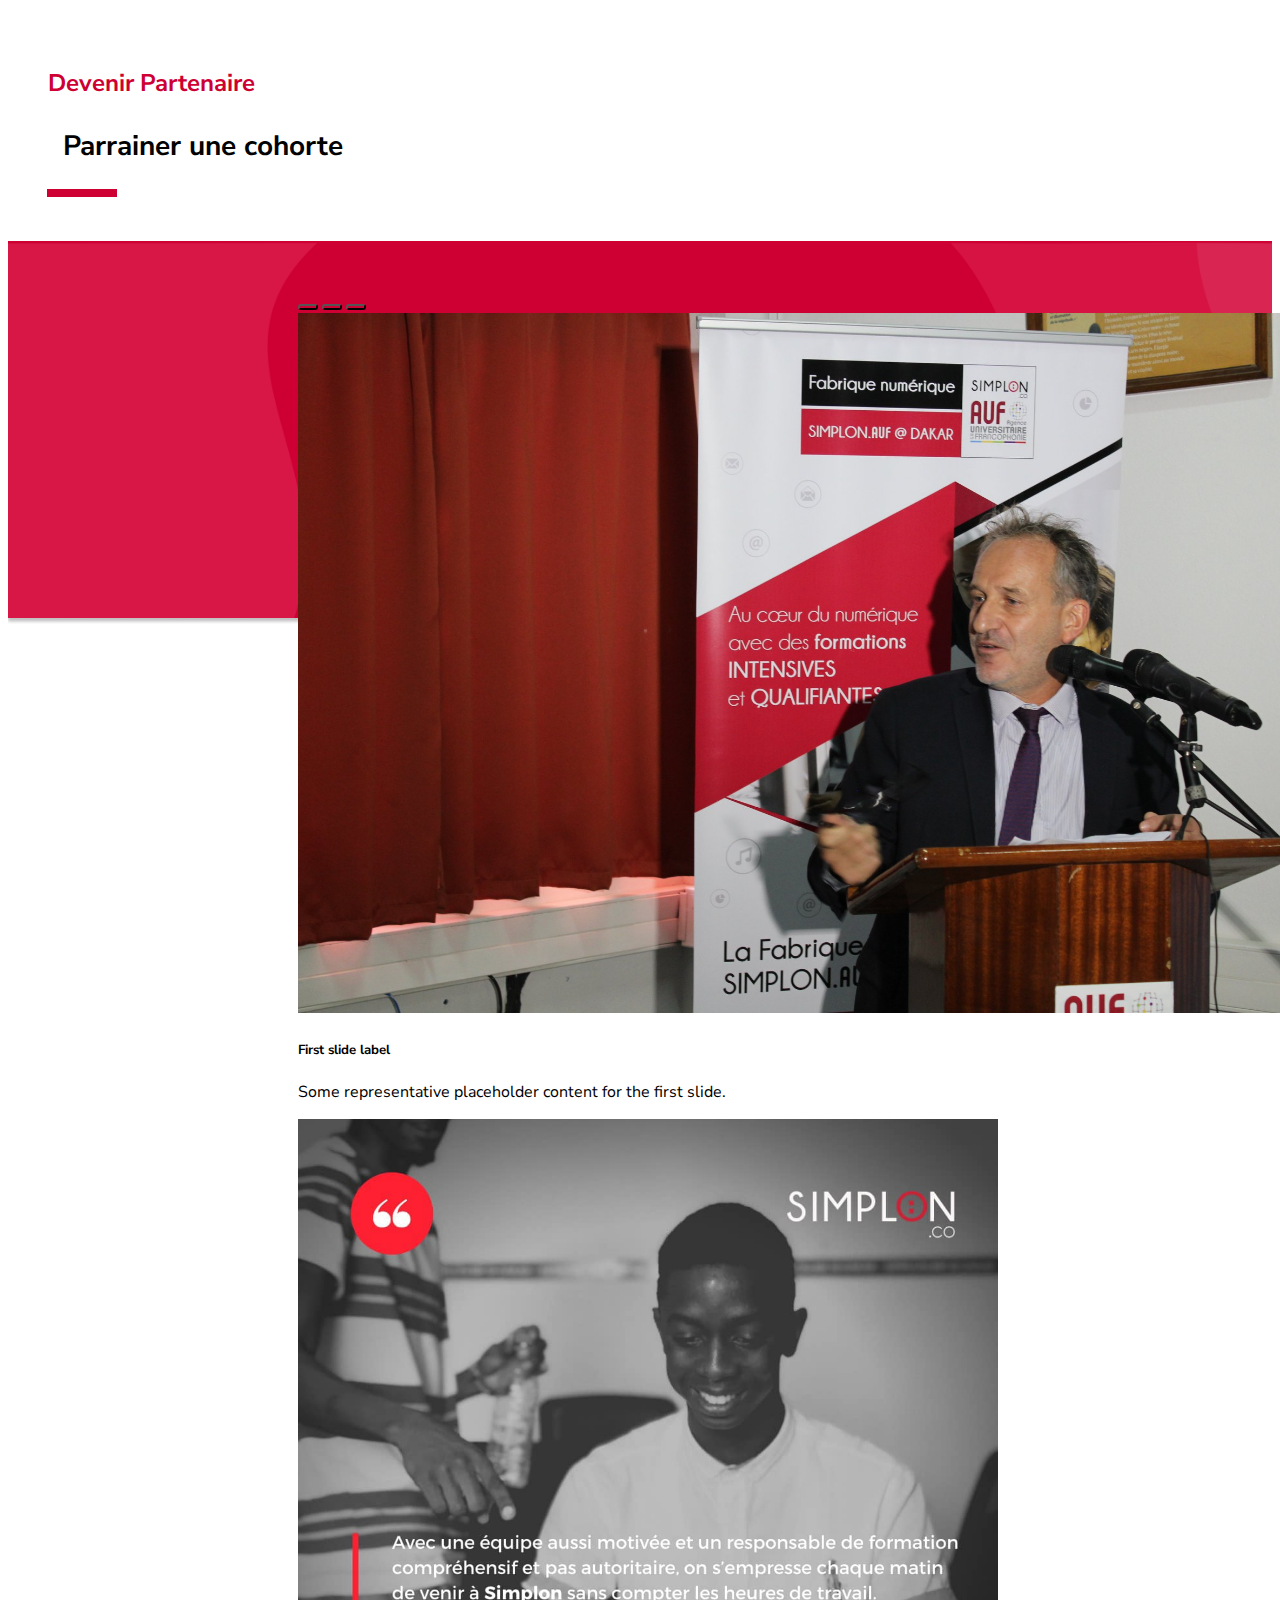
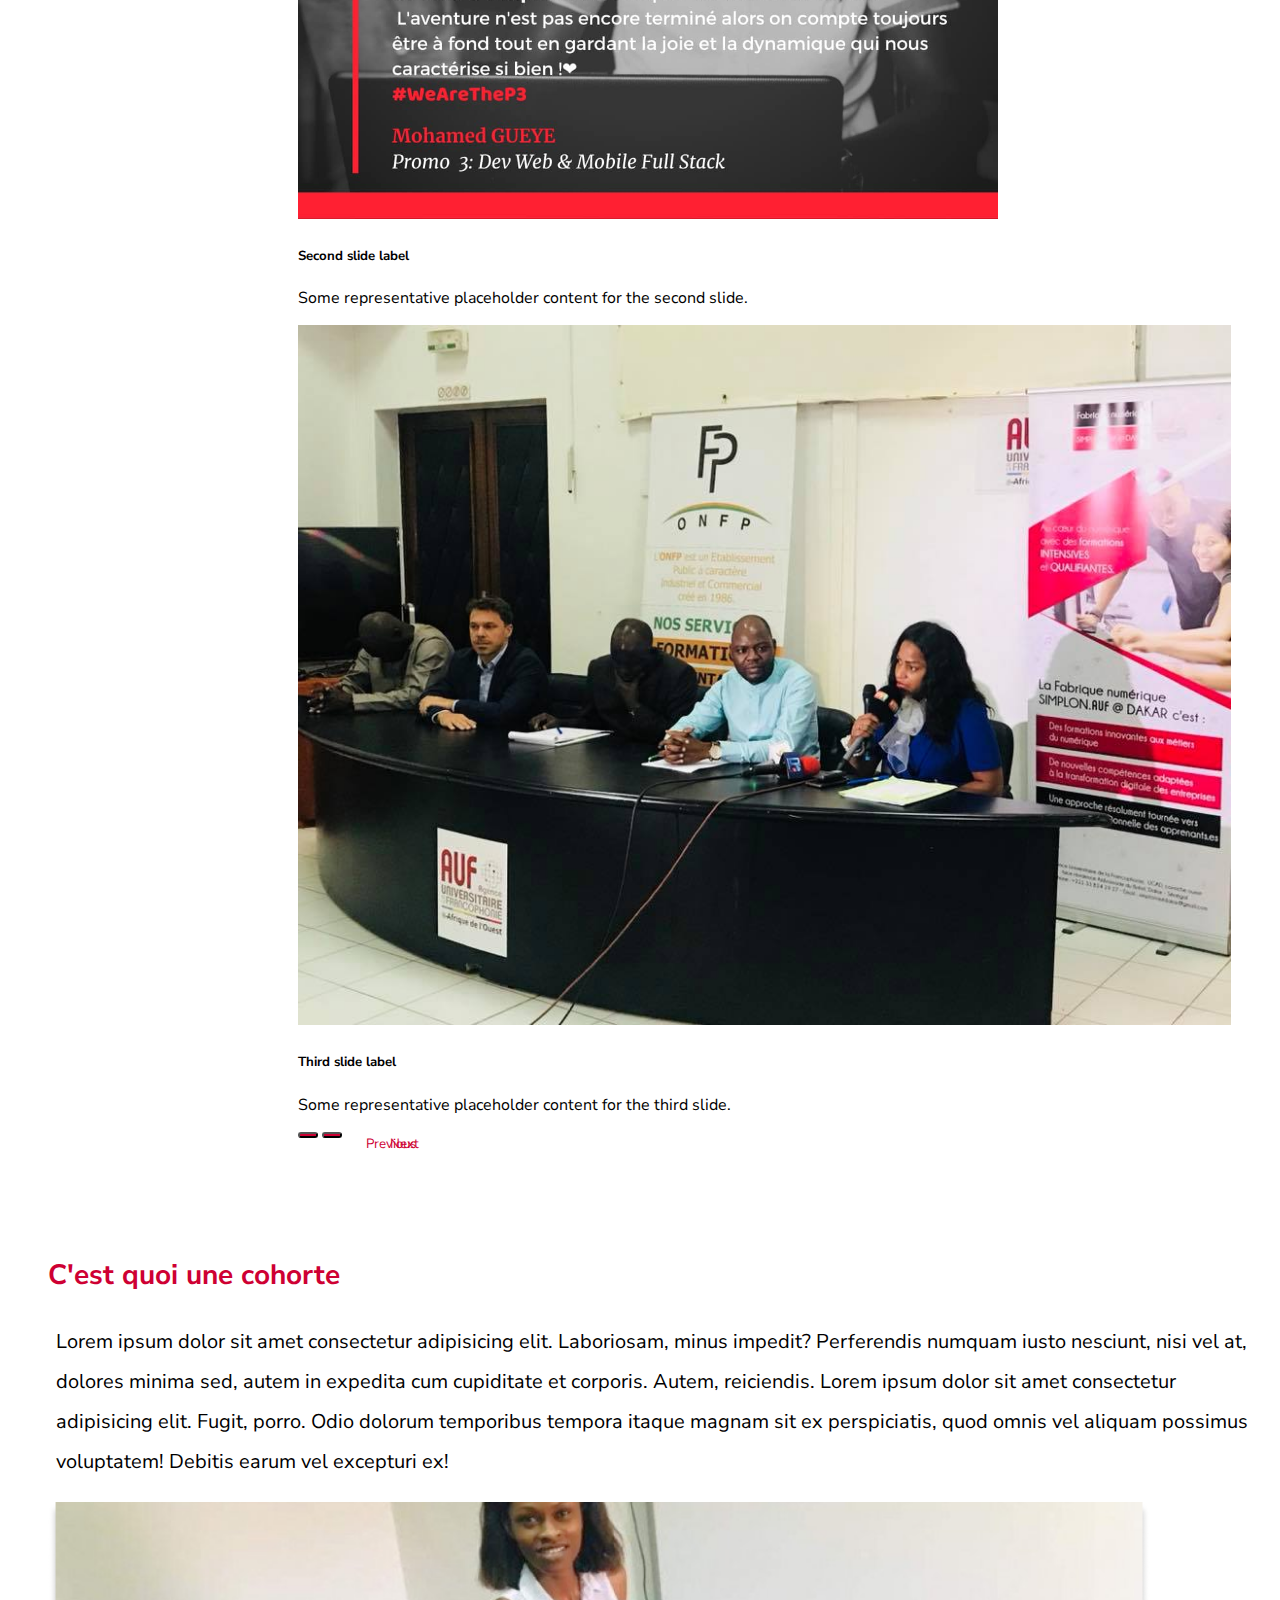
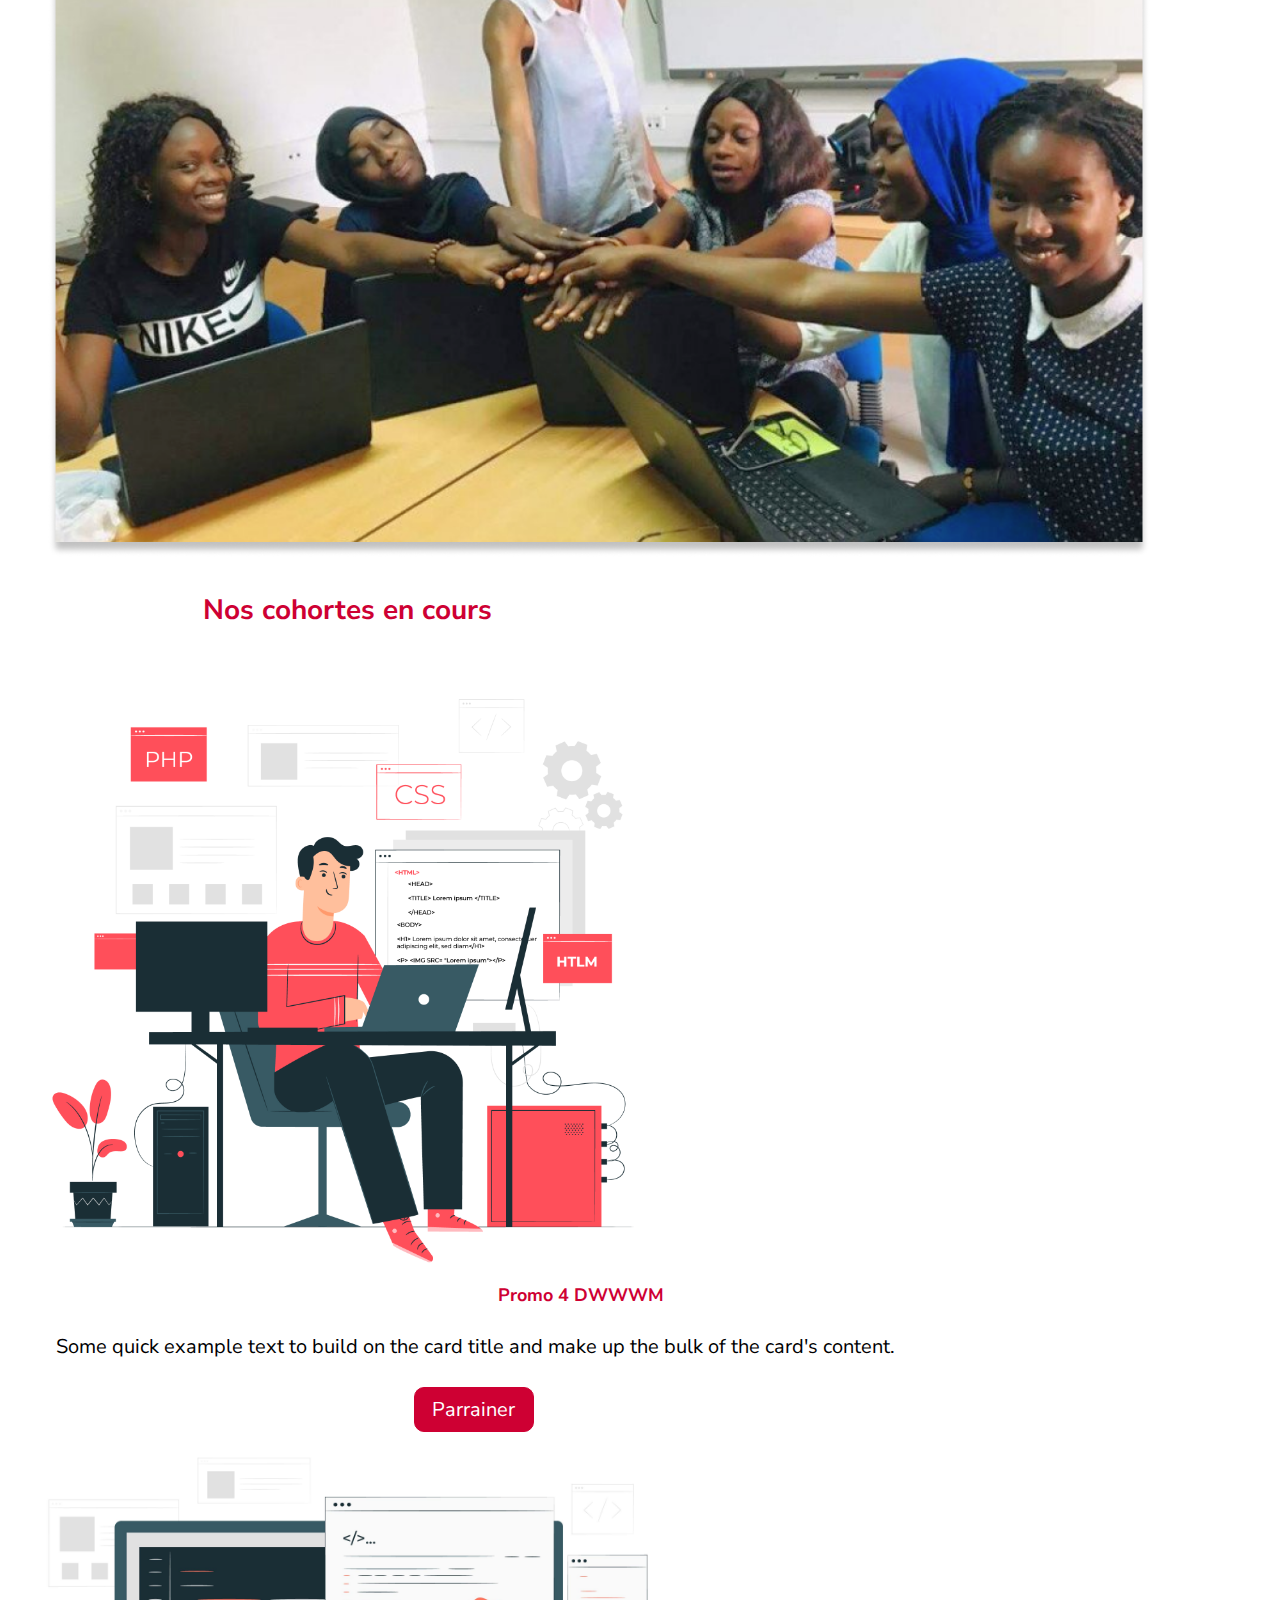
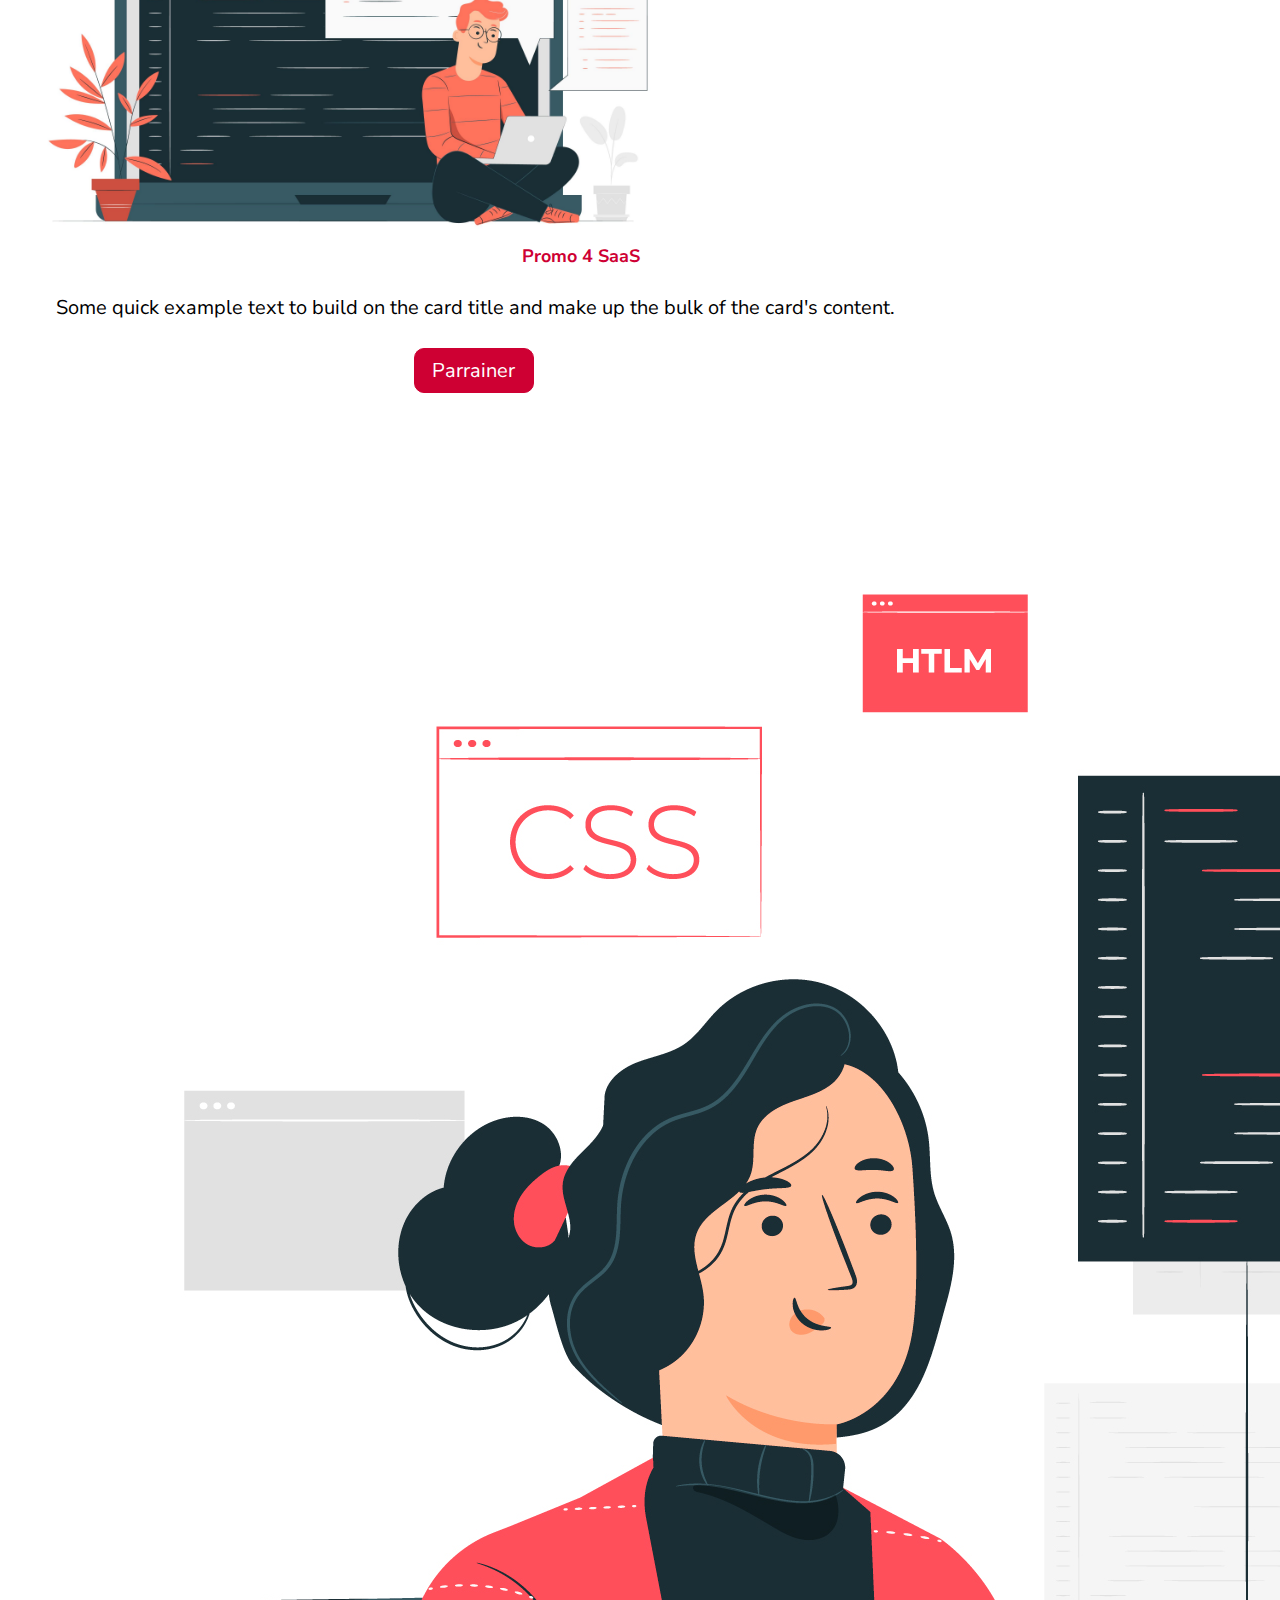
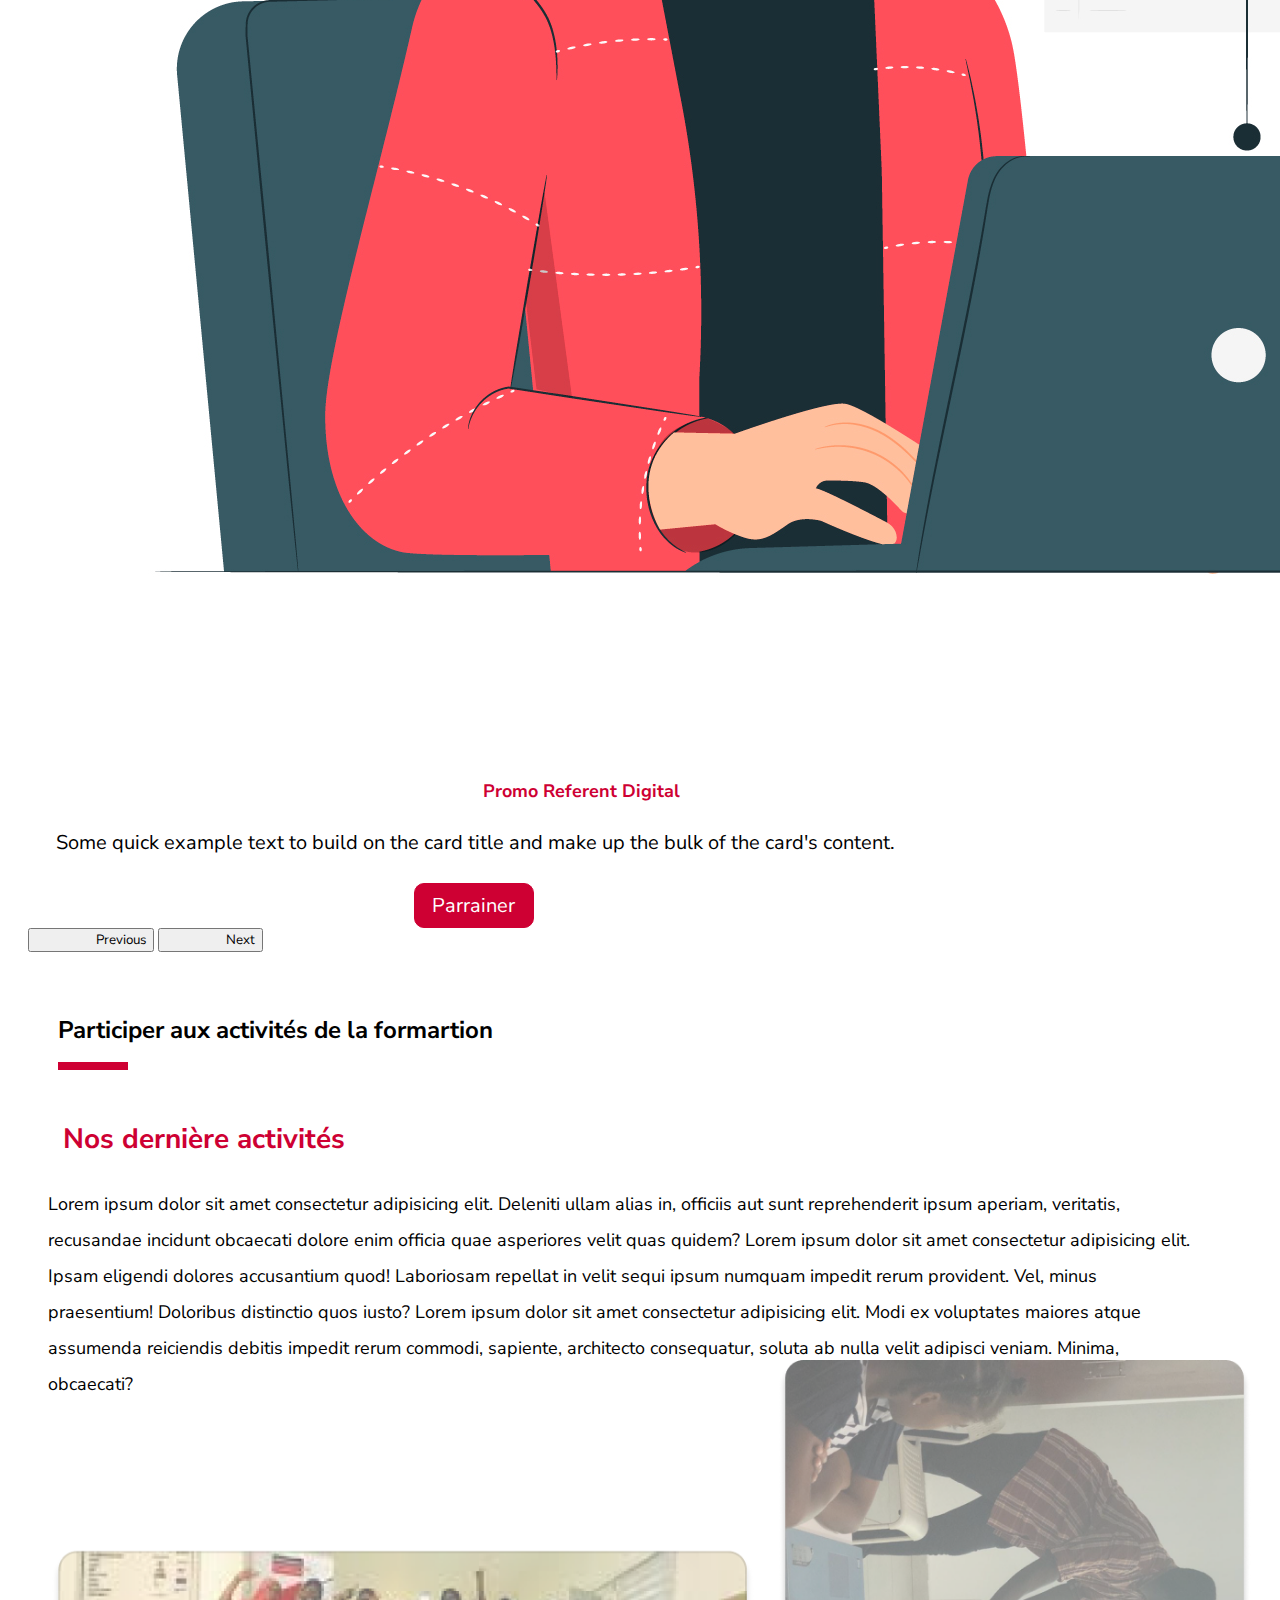
==== commit 8e48f6a4: "Fix : reponsivite partenaire" ====
--- a/espace.html
+++ b/espace.html
@@ -139,7 +139,7 @@
           <br>
           <img src="Images/f1.png" alt=""> 
           <div class="row g-0">
-            <div class="col-md-6">
+            <div class="col-md-6 col-sm-12 col-lg-6">
                 <div class="card-body">
                   <h5 class="card-title">A propos du réseau</h5>
                   <p>Lorem ipsum dolor, sit amet consectetur adipisicing elit. Magnam assumenda officia iusto quae unde ipsam odio omnis hic dolorem facilis aliquid sed eligendi ab fugit, maxime porro  molestias perspiciatis qui. Lorem ipsum dolor sit amet consectetur,  adipisicing elit..aliquid sed eligendi ab fugit, maxime porro molestias perspiciatis qui.</p>
@@ -318,7 +318,7 @@
         <img src="Images/partenaire1.png" alt="" id="partenaire1">
         <!--Carousel-->
         <div class="carousel1">
-        <div id="carouselExampleDark" class="carousel carousel-dark slide" data-bs-ride="carousel">
+        <div id="carouselExampleDark" class="carousel carousel-dark slide col-sm-12" data-bs-ride="carousel">
           <div class="carousel-indicators">
             <button type="button" data-bs-target="#carouselExampleDark" data-bs-slide-to="0" class="active" aria-current="true" aria-label="Slide 1"></button>
             <button type="button" data-bs-target="#carouselExampleDark" data-bs-slide-to="1" aria-label="Slide 2"></button>
@@ -360,20 +360,20 @@
         <br>
         <!--Fin Carousel-->
         <div class="row">
-          <div class="col-gauche">
-          <div class="col-md-6">
+          
+          <div class="col-md-6 col-sm-12">
             <h3>C'est quoi une cohorte</h3>
             <p>Lorem ipsum dolor sit amet consectetur adipisicing elit. Laboriosam, minus impedit? Perferendis numquam iusto nesciunt, nisi vel at, dolores minima sed, autem in expedita cum cupiditate et corporis. Autem, reiciendis. Lorem ipsum dolor sit amet consectetur adipisicing elit. Fugit, porro. Odio dolorum temporibus tempora itaque magnam sit ex perspiciatis, quod omnis vel aliquam possimus voluptatem! Debitis earum vel excepturi ex!</p>
             <img src="Images/team.png" alt="" class="team">
           </div>
-        </div>
+        
           <div class="col-md-6">
             <h3 class="cohorte">Nos cohortes en cours</h3>
-            <div id="carouselExampleControls" class="carousel slide w-sm-50" data-bs-ride="carousel" style="width: 40rem;">
-              <div class="carousel-inner w-100">
-                <div class="carousel-item active w-sm-100">
-                  <div class="card w-sm-100" style="width: 40rem;">
-                    <img src="Images/slide1.jpg" class="card-img-top" alt="...">
+            <div id="carouselExampleControls" class="carousel slide" data-bs-ride="carousel">
+              <div class="carousel-inner" >
+                <div class="carousel-item active">
+                  <div class="card col-sm-12">
+                    <img src="Images/slide1.jpg" class="card-img-top" alt="..." style="width: 40rem;">
                     <div class="card-body">
                       <div class="card-title">
                         <h2>Promo 4 DWWWM</h2>
@@ -384,9 +384,9 @@
                     
                   </div>
                 </div>
-                <div class="carousel-item w-sm-100">
-                  <div class="card w-sm-100" style="width: 40rem;">
-                    <img src="Images/slide2.jpg" class="card-img-top" alt="...">
+                <div class="carousel-item">
+                  <div class="card">
+                    <img src="Images/slide2.jpg" class="card-img-top" alt="..." style="width:40rem">
                     <div class="card-body">
                       <div class="card-title">
                         <h2>Promo 4 SaaS</h2>
@@ -396,8 +396,8 @@
                     </div>
                   </div>
                 </div>
-                <div class="carousel-item w-sm-100">
-                  <div class="card w-sm-100" style="width: 40rem;">
+                <div class="carousel-item">
+                  <div class="card">
                     <img src="Images/slide3.jpg" class="card-img-top" alt="...">
                     <div class="card-body">
                       <div class="card-title">
@@ -467,7 +467,7 @@
         <h3 class="h3-cp"><b>Comment participer ? </b></h3>
         <div class="row">
           <div class="col-md-8">
-            <img src="Images/cercle" alt="" class="img-cercle">
+           <!--  <img src="Images/cercle" alt="" class="img-cercle"> -->
             <p class="text-cercle">
               Lorem ipsum dolor sit amet consectetur adipisicing elit. Quo, doloribus eveniet. Corporis suscipit optio sint. <br> Repudiandae, <br> aperiam iure aliquam nam magnam recusandae harum a natus porro, praesentium aut ducimus temporibus!
             </p>
@@ -545,12 +545,12 @@
       </div>
     </section>
     <section>
-      <br>
+      <!-- <br>
       <div class="deposer-offre">
         <div class="container-fluid">
           Lorem ipsum dolor sit amet consectetur adipisicing elit. Aperiam, dicta.
         </div>
-      </div>
+      </div> -->
     </section>
   </main>
    <!--Own Bootstrap Jquery-->
@@ -577,7 +577,7 @@
     }
 })
   </script>
- <!--  <footer>
+<!--   <footer>
     
     <div class="container-fluid ">
 
--- a/espace.css
+++ b/espace.css
@@ -19,6 +19,11 @@
     color: #CE0033;
 }
 @media screen and (max-width: 900px) {
+   body{
+       margin-right: 5px;
+     
+
+   }
     #navbarNavAltMarkup{
         background: white;
         width: 100%;
@@ -314,7 +319,7 @@
     height: 50px;
     margin-left: 30%;
 }
-@media screen and (max-width: 900px) {
+@media screen and (max-width: 900px) and (max-width:1200px) {
     .formateur h2{
         font-weight: bold;
         margin-left: 2px;
@@ -344,8 +349,6 @@
         width: 0;
         height: 0;
     }
-   
-
   }
 /* ----------Entreprise---------- */
 .entreprise h2{
@@ -576,8 +579,8 @@
     margin-left: 20px;
 }
 .partenaire #carouselExampleControls{
-    margin-left: 200px;
-    width: 100%;
+    
+
 }
 
 .partenaire .carousel-item h2{
@@ -602,14 +605,23 @@
     position: static;
 }
 .partenaire #carouselExampleControls{
-    width: 320px;
+    width: 90%;
+}
+.carousel-inner .btn-parrainer{
+    text-align: center
 }
 .carousel-inner .card-body h2{
     color: #CE0033;
-}
+    text-align: center
+}
+.partenaire .carousel-inner{
+    width: 100%;
+}
+
 @media screen and (max-width: 600px) {
     .partenaire #carouselExampleControls{
         margin-left: 50px;
+        width:10%
     }
    
 }
@@ -621,7 +633,7 @@
     .partenaire .row .cohorte{
         margin-left: 0px;
         color: #Ce0033;
-        width: 100%;
+        width: 80%;
         font-size: 24px;
         margin-top: 80px;
     }
@@ -635,11 +647,22 @@
     .partenaire .row p{
         margin-left: 2px;
     }
-    .partenaire .carousel-control-prev{
+    .partenaire .carousel-caption{
         margin-top: 100px;
     }
-    .partenaire .col-gauche{
-      /*   margin-left: 30px; */
+    .partenaire .col-droite{
+   
+    } 
+    .partenaire .team{
+        margin-left:3px;
+        width: 100%;
+    }
+    .partenaire .carousel-item .card-title{
+        text-align: center
+    }
+    .carousel-inner .card-body{
+        margin-left: 5px;
+        margin-right: 5px;
     }
 }
 /* Partie Activite */
@@ -745,7 +768,7 @@
     line-height: 2;
     font-size: 18px;
     margin-top: -350px;
-    cursor: pointer;
+  
 }
 /* .comment-participer .btn-btn{
     margin-top: -200px;
@@ -791,7 +814,7 @@
         height: 0px;
     }
     .comment-participer .text-cercle{
-        margin-top: -95px;
+        margin-top: 95px;
         margin-left: 2px;
     }
     .comment-participer .h3-cp{
